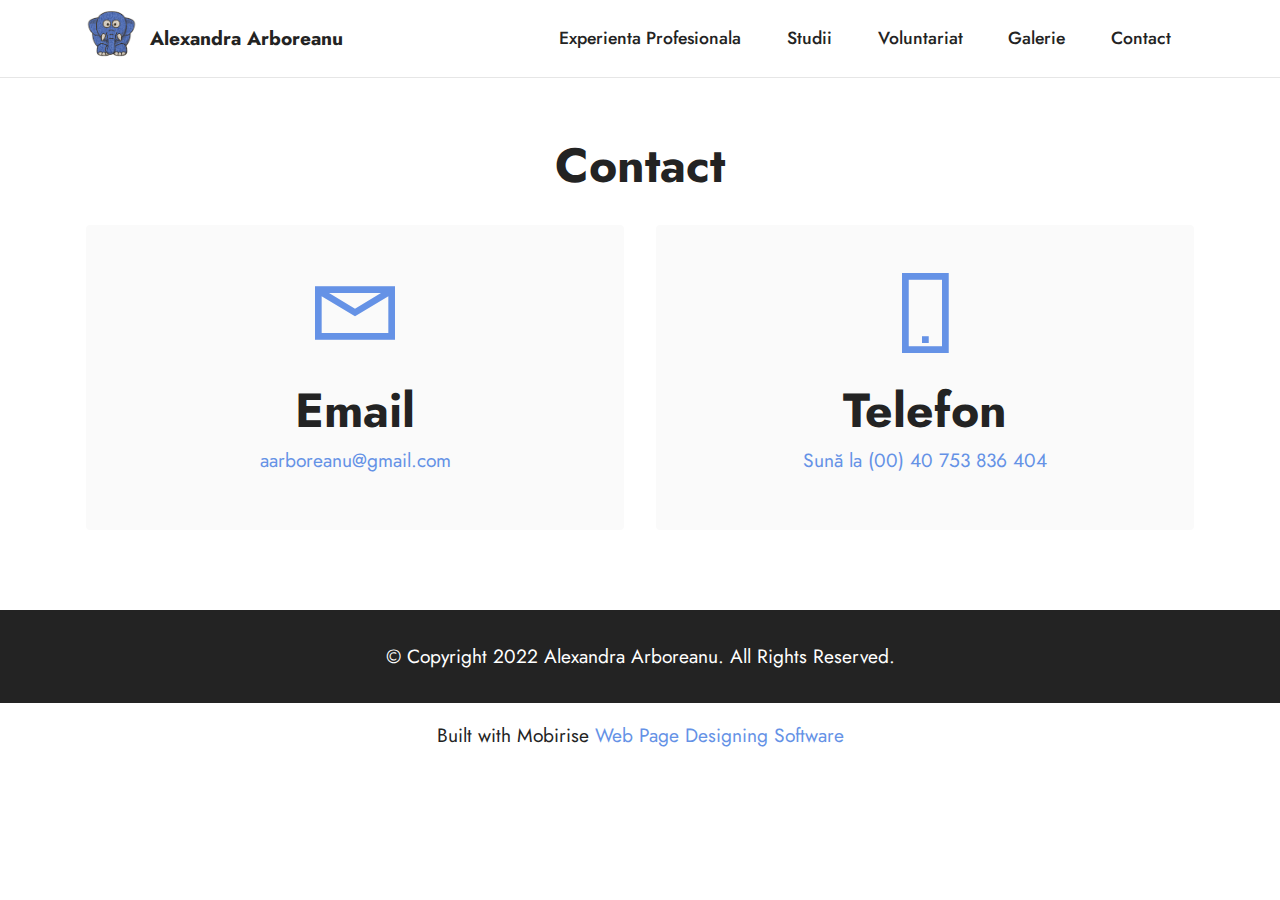
==== page1.html @ da19045d "Add initial commit" ====
<!DOCTYPE html>
<html>
  <head>
    <!-- Site made with Mobirise Website Builder v5.6.8, https://mobirise.com -->
    <meta charset="UTF-8" />
    <meta http-equiv="X-UA-Compatible" content="IE=edge" />
    <meta name="generator" content="Mobirise v5.6.8, mobirise.com" />
    <meta name="twitter:card" content="summary_large_image" />
    <meta name="twitter:image:src" content="" />
    <meta property="og:image" content="" />
    <meta name="twitter:title" content="Contact" />
    <meta
      name="viewport"
      content="width=device-width, initial-scale=1, minimum-scale=1"
    />
    <link
      rel="shortcut icon"
      href="assets/images/mbr-121x145.png"
      type="image/x-icon"
    />
    <meta name="description" content="" />

    <title>Contact</title>
    <link
      rel="stylesheet"
      href="assets/web/assets/mobirise-icons2/mobirise2.css"
    />
    <link rel="stylesheet" href="assets/bootstrap/css/bootstrap.min.css" />
    <link rel="stylesheet" href="assets/bootstrap/css/bootstrap-grid.min.css" />
    <link
      rel="stylesheet"
      href="assets/bootstrap/css/bootstrap-reboot.min.css"
    />
    <link rel="stylesheet" href="assets/dropdown/css/style.css" />
    <link rel="stylesheet" href="assets/socicon/css/styles.css" />
    <link rel="stylesheet" href="assets/theme/css/style.css" />
    <link
      rel="preload"
      href="https://fonts.googleapis.com/css?family=Jost:100,200,300,400,500,600,700,800,900,100i,200i,300i,400i,500i,600i,700i,800i,900i&display=swap"
      as="style"
      onload="this.onload=null;this.rel='stylesheet'"
    />
    <noscript
      ><link
        rel="stylesheet"
        href="https://fonts.googleapis.com/css?family=Jost:100,200,300,400,500,600,700,800,900,100i,200i,300i,400i,500i,600i,700i,800i,900i&display=swap"
    /></noscript>
    <link
      rel="preload"
      as="style"
      href="assets/mobirise/css/mbr-additional.css"
    />
    <link
      rel="stylesheet"
      href="assets/mobirise/css/mbr-additional.css"
      type="text/css"
    />
  </head>
  <body>
    <section
      data-bs-version="5.1"
      class="menu cid-s48OLK6784"
      once="menu"
      id="menu1-q"
    >
      <nav class="navbar navbar-dropdown navbar-fixed-top navbar-expand-lg">
        <div class="container">
          <div class="navbar-brand">
            <span class="navbar-logo">
              <a href="index.html">
                <img
                  src="assets/images/mbr-121x145.png"
                  alt="Elephant Logo"
                  style="height: 3.8rem"
                />
              </a>
            </span>
            <span class="navbar-caption-wrap"
              ><a
                class="navbar-caption text-black display-7"
                href="index.html"
                >Alexandra Arboreanu</a
              ></span
            >
          </div>
          <button
            class="navbar-toggler"
            type="button"
            data-toggle="collapse"
            data-bs-toggle="collapse"
            data-target="#navbarSupportedContent"
            data-bs-target="#navbarSupportedContent"
            aria-controls="navbarNavAltMarkup"
            aria-expanded="false"
            aria-label="Toggle navigation"
          >
            <div class="hamburger">
              <span></span>
              <span></span>
              <span></span>
              <span></span>
            </div>
          </button>
          <div class="collapse navbar-collapse" id="navbarSupportedContent">
            <ul
              class="navbar-nav nav-dropdown nav-right"
              data-app-modern-menu="true"
            >
              <li class="nav-item">
                <a
                  class="nav-link link text-black text-primary display-4"
                  href="index.html#content14-k"
                  >Experienta Profesionala</a
                >
              </li>
              <li class="nav-item">
                <a
                  class="nav-link link text-black text-primary display-4"
                  href="index.html#content14-l"
                  >Studii</a
                >
              </li>
              <li class="nav-item">
                <a
                  class="nav-link link text-black text-primary display-4"
                  href="index.html#content14-m"
                  >Voluntariat</a
                >
              </li>
              <li class="nav-item">
                <a
                  class="nav-link link text-black text-primary display-4"
                  href="page2.html"
                  >Galerie</a
                >
              </li>
              <li class="nav-item">
                <a
                  class="nav-link link text-black text-primary display-4"
                  href="page1.html"
                  >Contact</a
                >
              </li>
            </ul>
          </div>
        </div>
      </nav>
    </section>

    <section
      data-bs-version="5.1"
      class="contacts1 cid-t4ZvtZ48cz"
      id="contacts1-x"
    >
      <div class="container">
        <div class="mbr-section-head">
          <h3
            class="mbr-section-title mbr-fonts-style align-center mb-0 display-2"
          >
            <strong>Contact</strong>
          </h3>
          <h4
            class="mbr-section-subtitle mbr-fonts-style align-center mb-0 mt-2 display-5"
          ></h4>
        </div>
        <div class="row justify-content-center mt-4">
          <div class="card col-12 col-lg-6">
            <div class="card-wrapper">
              <div class="card-box align-center">
                <div class="image-wrapper">
                  <span class="mbr-iconfont mobi-mbri-letter mobi-mbri"></span>
                </div>
                <h4 class="card-title mbr-fonts-style mb-2 display-2">
                  <strong>Email</strong>
                </h4>
                <p class="mbr-text mbr-fonts-style mb-2 display-4"></p>
                <h5 class="link mbr-fonts-style display-7">
                  <a href="mailto:aarboreanu@gmail.com" class="text-primary"
                    >aarboreanu@gmail.com</a
                  >
                </h5>
              </div>
            </div>
          </div>
          <div class="card col-12 col-lg-6">
            <div class="card-wrapper">
              <div class="card-box align-center">
                <div class="image-wrapper">
                  <span
                    class="mbr-iconfont mobi-mbri-mobile-2 mobi-mbri"
                  ></span>
                </div>
                <h4
                  class="card-title mbr-fonts-style align-center mb-2 display-2"
                >
                  <strong>Telefon</strong>
                </h4>
                <p class="mbr-text mbr-fonts-style mb-2 display-4"></p>
                <h5 class="link mbr-black mbr-fonts-style display-7">
                  <a href="tel:(00) 40 753 836 404" class="text-primary"
                    >Sună la (00) 40 753 836 404</a
                  >
                </h5>
              </div>
            </div>
          </div>
        </div>
      </div>
    </section>

    <section
      data-bs-version="5.1"
      class="footer3 cid-s48P1Icc8J"
      once="footers"
      id="footer3-r"
    >
      <div class="container">
        <div class="media-container-row align-center mbr-white">
          <div class="row row-copirayt">
            <p
              class="mbr-text mb-0 mbr-fonts-style mbr-white align-center display-7"
            >
              © Copyright 2022 Alexandra Arboreanu. All Rights Reserved.
            </p>
          </div>
        </div>
      </div>
    </section>
    <section
      class="display-7"
      style="
        padding: 0;
        align-items: center;
        justify-content: center;
        flex-wrap: wrap;
        align-content: center;
        display: flex;
        position: relative;
        height: 4rem;
      "
    >
      <a
        href="https://mobiri.se/"
        style="
          flex: 1 1;
          height: 4rem;
          position: absolute;
          width: 100%;
          z-index: 1;
        "
        ><img
          alt=""
          style="height: 4rem"
          src="[data-uri]"
      /></a>
      <p style="margin: 0; text-align: center" class="display-7">
        Built with Mobirise &#8204;
      </p>
      <a
        style="z-index: 1"
        href="https://mobirise.com/website-design-software.html"
        >Web Page Designing Software</a
      >
    </section>
    <script src="assets/bootstrap/js/bootstrap.bundle.min.js"></script>
    <script src="assets/smoothscroll/smooth-scroll.js"></script>
    <script src="assets/ytplayer/index.js"></script>
    <script src="assets/dropdown/js/navbar-dropdown.js"></script>
    <script src="assets/theme/js/script.js"></script>
  </body>
</html>
---- assets/web/assets/mobirise-icons2/mobirise2.css ----
@font-face {
  font-family: 'Moririse2';
  font-display: swap;
  src:  url('mobirise2.eot?f2bix4');
  src:  url('mobirise2.eot?f2bix4#iefix') format('embedded-opentype'),
    url('mobirise2.ttf?f2bix4') format('truetype'),
    url('mobirise2.woff?f2bix4') format('woff'),
    url('mobirise2.svg?f2bix4#mobirise2') format('svg');
  font-weight: normal;
  font-style: normal;
}

[class^="mobi-"], [class*=" mobi-"] {
  /* use !important to prevent issues with browser extensions that change fonts */
  font-family: 'Moririse2' !important;
  speak: none;
  font-style: normal;
  font-weight: normal;
  font-variant: normal;
  text-transform: none;
  line-height: 1;

  /* Better Font Rendering =========== */
  -webkit-font-smoothing: antialiased;
  -moz-osx-font-smoothing: grayscale;
}

.mobi-mbri-add-submenu:before {
  content: "\e900";
}
.mobi-mbri-alert:before {
  content: "\e901";
}
.mobi-mbri-align-center:before {
  content: "\e902";
}
.mobi-mbri-align-justify:before {
  content: "\e903";
}
.mobi-mbri-align-left:before {
  content: "\e904";
}
.mobi-mbri-align-right:before {
  content: "\e905";
}
.mobi-mbri-android:before {
  content: "\e906";
}
.mobi-mbri-apple:before {
  content: "\e907";
}
.mobi-mbri-arrow-down:before {
  content: "\e908";
}
.mobi-mbri-arrow-next:before {
  content: "\e909";
}
.mobi-mbri-arrow-prev:before {
  content: "\e90a";
}
.mobi-mbri-arrow-up:before {
  content: "\e90b";
}
.mobi-mbri-bold:before {
  content: "\e90c";
}
.mobi-mbri-bookmark:before {
  content: "\e90d";
}
.mobi-mbri-bootstrap:before {
  content: "\e90e";
}
.mobi-mbri-briefcase:before {
  content: "\e90f";
}
.mobi-mbri-browse:before {
  content: "\e910";
}
.mobi-mbri-bulleted-list:before {
  content: "\e911";
}
.mobi-mbri-calendar:before {
  content: "\e912";
}
.mobi-mbri-camera:before {
  content: "\e913";
}
.mobi-mbri-cart-add:before {
  content: "\e914";
}
.mobi-mbri-cart-full:before {
  content: "\e915";
}
.mobi-mbri-cash:before {
  content: "\e916";
}
.mobi-mbri-change-style:before {
  content: "\e917";
}
.mobi-mbri-chat:before {
  content: "\e918";
}
.mobi-mbri-clock:before {
  content: "\e919";
}
.mobi-mbri-close:before {
  content: "\e91a";
}
.mobi-mbri-cloud:before {
  content: "\e91b";
}
.mobi-mbri-code:before {
  content: "\e91c";
}
.mobi-mbri-contact-form:before {
  content: "\e91d";
}
.mobi-mbri-credit-card:before {
  content: "\e91e";
}
.mobi-mbri-cursor-click:before {
  content: "\e91f";
}
.mobi-mbri-cust-feedback:before {
  content: "\e920";
}
.mobi-mbri-database:before {
  content: "\e921";
}
.mobi-mbri-delivery:before {
  content: "\e922";
}
.mobi-mbri-desktop:before {
  content: "\e923";
}
.mobi-mbri-devices:before {
  content: "\e924";
}
.mobi-mbri-down:before {
  content: "\e925";
}
.mobi-mbri-download-2:before {
  content: "\e926";
}
.mobi-mbri-download:before {
  content: "\e927";
}
.mobi-mbri-drag-n-drop-2:before {
  content: "\e928";
}
.mobi-mbri-drag-n-drop:before {
  content: "\e929";
}
.mobi-mbri-edit-2:before {
  content: "\e92a";
}
.mobi-mbri-edit:before {
  content: "\e92b";
}
.mobi-mbri-error:before {
  content: "\e92c";
}
.mobi-mbri-extension:before {
  content: "\e92d";
}
.mobi-mbri-features:before {
  content: "\e92e";
}
.mobi-mbri-file:before {
  content: "\e92f";
}
.mobi-mbri-flag:before {
  content: "\e930";
}
.mobi-mbri-folder:before {
  content: "\e931";
}
.mobi-mbri-gift:before {
  content: "\e932";
}
.mobi-mbri-github:before {
  content: "\e933";
}
.mobi-mbri-globe-2:before {
  content: "\e934";
}
.mobi-mbri-globe:before {
  content: "\e935";
}
.mobi-mbri-growing-chart:before {
  content: "\e936";
}
.mobi-mbri-hearth:before {
  content: "\e937";
}
.mobi-mbri-help:before {
  content: "\e938";
}
.mobi-mbri-home:before {
  content: "\e939";
}
.mobi-mbri-hot-cup:before {
  content: "\e93a";
}
.mobi-mbri-idea:before {
  content: "\e93b";
}
.mobi-mbri-image-gallery:before {
  content: "\e93c";
}
.mobi-mbri-image-slider:before {
  content: "\e93d";
}
.mobi-mbri-info:before {
  content: "\e93e";
}
.mobi-mbri-italic:before {
  content: "\e93f";
}
.mobi-mbri-key:before {
  content: "\e940";
}
.mobi-mbri-laptop:before {
  content: "\e941";
}
.mobi-mbri-layers:before {
  content: "\e942";
}
.mobi-mbri-left-right:before {
  content: "\e943";
}
.mobi-mbri-left:before {
  content: "\e944";
}
.mobi-mbri-letter:before {
  content: "\e945";
}
.mobi-mbri-like:before {
  content: "\e946";
}
.mobi-mbri-link:before {
  content: "\e947";
}
.mobi-mbri-lock:before {
  content: "\e948";
}
.mobi-mbri-login:before {
  content: "\e949";
}
.mobi-mbri-logout:before {
  content: "\e94a";
}
.mobi-mbri-magic-stick:before {
  content: "\e94b";
}
.mobi-mbri-map-pin:before {
  content: "\e94c";
}
.mobi-mbri-menu:before {
  content: "\e94d";
}
.mobi-mbri-mobile-2:before {
  content: "\e94e";
}
.mobi-mbri-mobile-horizontal:before {
  content: "\e94f";
}
.mobi-mbri-mobile:before {
  content: "\e950";
}
.mobi-mbri-mobirise:before {
  content: "\e951";
}
.mobi-mbri-more-horizontal:before {
  content: "\e952";
}
.mobi-mbri-more-vertical:before {
  content: "\e953";
}
.mobi-mbri-music:before {
  content: "\e954";
}
.mobi-mbri-new-file:before {
  content: "\e955";
}
.mobi-mbri-numbered-list:before {
  content: "\e956";
}
.mobi-mbri-opened-folder:before {
  content: "\e957";
}
.mobi-mbri-pages:before {
  content: "\e958";
}
.mobi-mbri-paper-plane:before {
  content: "\e959";
}
.mobi-mbri-paperclip:before {
  content: "\e95a";
}
.mobi-mbri-phone:before {
  content: "\e95b";
}
.mobi-mbri-photo:before {
  content: "\e95c";
}
.mobi-mbri-photos:before {
  content: "\e95d";
}
.mobi-mbri-pin:before {
  content: "\e95e";
}
.mobi-mbri-play:before {
  content: "\e95f";
}
.mobi-mbri-plus:before {
  content: "\e960";
}
.mobi-mbri-preview:before {
  content: "\e961";
}
.mobi-mbri-print:before {
  content: "\e962";
}
.mobi-mbri-protect:before {
  content: "\e963";
}
.mobi-mbri-question:before {
  content: "\e964";
}
.mobi-mbri-quote-left:before {
  content: "\e965";
}
.mobi-mbri-quote-right:before {
  content: "\e966";
}
.mobi-mbri-redo:before {
  content: "\e967";
}
.mobi-mbri-refresh:before {
  content: "\e968";
}
.mobi-mbri-responsive-2:before {
  content: "\e969";
}
.mobi-mbri-responsive:before {
  content: "\e96a";
}
.mobi-mbri-right:before {
  content: "\e96b";
}
.mobi-mbri-rocket:before {
  content: "\e96c";
}
.mobi-mbri-sad-face:before {
  content: "\e96d";
}
.mobi-mbri-sale:before {
  content: "\e96e";
}
.mobi-mbri-save:before {
  content: "\e96f";
}
.mobi-mbri-search:before {
  content: "\e970";
}
.mobi-mbri-setting-2:before {
  content: "\e971";
}
.mobi-mbri-setting-3:before {
  content: "\e972";
}
.mobi-mbri-setting:before {
  content: "\e973";
}
.mobi-mbri-share:before {
  content: "\e974";
}
.mobi-mbri-shopping-bag:before {
  content: "\e975";
}
.mobi-mbri-shopping-basket:before {
  content: "\e976";
}
.mobi-mbri-shopping-cart:before {
  content: "\e977";
}
.mobi-mbri-sites:before {
  content: "\e978";
}
.mobi-mbri-smile-face:before {
  content: "\e979";
}
.mobi-mbri-speed:before {
  content: "\e97a";
}
.mobi-mbri-star:before {
  content: "\e97b";
}
.mobi-mbri-success:before {
  content: "\e97c";
}
.mobi-mbri-sun:before {
  content: "\e97d";
}
.mobi-mbri-sun2:before {
  content: "\e97e";
}
.mobi-mbri-tablet-vertical:before {
  content: "\e97f";
}
.mobi-mbri-tablet:before {
  content: "\e980";
}
.mobi-mbri-target:before {
  content: "\e981";
}
.mobi-mbri-timer:before {
  content: "\e982";
}
.mobi-mbri-to-ftp:before {
  content: "\e983";
}
.mobi-mbri-to-local-drive:before {
  content: "\e984";
}
.mobi-mbri-touch-swipe:before {
  content: "\e985";
}
.mobi-mbri-touch:before {
  content: "\e986";
}
.mobi-mbri-trash:before {
  content: "\e987";
}
.mobi-mbri-underline:before {
  content: "\e988";
}
.mobi-mbri-undo:before {
  content: "\e989";
}
.mobi-mbri-unlink:before {
  content: "\e98a";
}
.mobi-mbri-unlock:before {
  content: "\e98b";
}
.mobi-mbri-up-down:before {
  content: "\e98c";
}
.mobi-mbri-up:before {
  content: "\e98d";
}
.mobi-mbri-update:before {
  content: "\e98e";
}
.mobi-mbri-upload-2:before {
  content: "\e98f";
}
.mobi-mbri-upload:before {
  content: "\e990";
}
.mobi-mbri-user-2:before {
  content: "\e991";
}
.mobi-mbri-user:before {
  content: "\e992";
}
.mobi-mbri-users:before {
  content: "\e993";
}
.mobi-mbri-video-play:before {
  content: "\e994";
}
.mobi-mbri-video:before {
  content: "\e995";
}
.mobi-mbri-watch:before {
  content: "\e996";
}
.mobi-mbri-website-theme-2:before {
  content: "\e997";
}
.mobi-mbri-website-theme:before {
  content: "\e998";
}
.mobi-mbri-wifi:before {
  content: "\e999";
}
.mobi-mbri-windows:before {
  content: "\e99a";
}
.mobi-mbri-zoom-in:before {
  content: "\e99b";
}
.mobi-mbri-zoom-out:before {
  content: "\e99c";
}
---- assets/dropdown/css/style.css ----
.navbar-dropdown {
  left: 0;
  padding: 0;
  position: absolute;
  right: 0;
  top: 0;
  transition: all 0.45s ease;
  z-index: 1030;
  background: #282828; }
  .navbar-dropdown .navbar-logo {
    margin-right: 0.8rem;
    transition: margin 0.3s ease-in-out;
    vertical-align: middle; }
    .navbar-dropdown .navbar-logo img {
      height: 3.125rem;
      transition: all 0.3s ease-in-out; }
    .navbar-dropdown .navbar-logo.mbr-iconfont {
      font-size: 3.125rem;
      line-height: 3.125rem; }
  .navbar-dropdown .navbar-caption {
    font-weight: 700;
    white-space: normal;
    vertical-align: -4px;
    line-height: 3.125rem !important; }
    .navbar-dropdown .navbar-caption, .navbar-dropdown .navbar-caption:hover {
      color: inherit;
      text-decoration: none; }
  .navbar-dropdown .mbr-iconfont + .navbar-caption {
    vertical-align: -1px; }
  .navbar-dropdown.navbar-fixed-top {
    position: fixed; }
  .navbar-dropdown .navbar-brand span {
    vertical-align: -4px; }
  .navbar-dropdown.bg-color.transparent {
    background: none; }
  .navbar-dropdown.navbar-short .navbar-brand {
    padding: 0.625rem 0; }
    .navbar-dropdown.navbar-short .navbar-brand span {
      vertical-align: -1px; }
  .navbar-dropdown.navbar-short .navbar-caption {
    line-height: 2.375rem !important;
    vertical-align: -2px; }
  .navbar-dropdown.navbar-short .navbar-logo {
    margin-right: 0.5rem; }
    .navbar-dropdown.navbar-short .navbar-logo img {
      height: 2.375rem; }
    .navbar-dropdown.navbar-short .navbar-logo.mbr-iconfont {
      font-size: 2.375rem;
      line-height: 2.375rem; }
  .navbar-dropdown.navbar-short .mbr-table-cell {
    height: 3.625rem; }
  .navbar-dropdown .navbar-close {
    left: 0.6875rem;
    position: fixed;
    top: 0.75rem;
    z-index: 1000; }
  .navbar-dropdown .hamburger-icon {
    content: "";
    display: inline-block;
    vertical-align: middle;
    width: 16px;
    -webkit-box-shadow: 0 -6px 0 1px #282828,0 0 0 1px #282828,0 6px 0 1px #282828;
    -moz-box-shadow: 0 -6px 0 1px #282828,0 0 0 1px #282828,0 6px 0 1px #282828;
    box-shadow: 0 -6px 0 1px #282828,0 0 0 1px #282828,0 6px 0 1px #282828; }

.dropdown-menu .dropdown-toggle[data-toggle="dropdown-submenu"]::after {
  border-bottom: 0.35em solid transparent;
  border-left: 0.35em solid;
  border-right: 0;
  border-top: 0.35em solid transparent;
  margin-left: 0.3rem; }

.dropdown-menu .dropdown-item:focus {
  outline: 0; }

.nav-dropdown {
  font-size: 0.75rem;
  font-weight: 500;
  height: auto !important; }
  .nav-dropdown .nav-btn {
    padding-left: 1rem; }
  .nav-dropdown .link {
    margin: .667em 1.667em;
    font-weight: 500;
    padding: 0;
    transition: color .2s ease-in-out; }
    .nav-dropdown .link.dropdown-toggle {
      margin-right: 2.583em; }
      .nav-dropdown .link.dropdown-toggle::after {
        margin-left: .25rem;
        border-top: 0.35em solid;
        border-right: 0.35em solid transparent;
        border-left: 0.35em solid transparent;
        border-bottom: 0; }
      .nav-dropdown .link.dropdown-toggle[aria-expanded="true"] {
        margin: 0;
        padding: 0.667em 3.263em  0.667em 1.667em; }
  .nav-dropdown .link::after,
  .nav-dropdown .dropdown-item::after {
    color: inherit; }
  .nav-dropdown .btn {
    font-size: 0.75rem;
    font-weight: 700;
    letter-spacing: 0;
    margin-bottom: 0;
    padding-left: 1.25rem;
    padding-right: 1.25rem; }
  .nav-dropdown .dropdown-menu {
    border-radius: 0;
    border: 0;
    left: 0;
    margin: 0;
    padding-bottom: 1.25rem;
    padding-top: 1.25rem;
    position: relative; }
  .nav-dropdown .dropdown-submenu {
    margin-left: 0.125rem;
    top: 0; }
  .nav-dropdown .dropdown-item {
    font-weight: 500;
    line-height: 2;
    padding: 0.3846em 4.615em 0.3846em 1.5385em;
    position: relative;
    transition: color .2s ease-in-out, background-color .2s ease-in-out; }
    .nav-dropdown .dropdown-item::after {
      margin-top: -0.3077em;
      position: absolute;
      right: 1.1538em;
      top: 50%; }
    .nav-dropdown .dropdown-item:focus, .nav-dropdown .dropdown-item:hover {
      background: none; }

@media (max-width: 767px) {
  .nav-dropdown.navbar-toggleable-sm {
    bottom: 0;
    display: none;
    left: 0;
    overflow-x: hidden;
    position: fixed;
    top: 0;
    transform: translateX(-100%);
    -ms-transform: translateX(-100%);
    -webkit-transform: translateX(-100%);
    width: 18.75rem;
    z-index: 999; } }
.nav-dropdown.navbar-toggleable-xl {
  bottom: 0;
  display: none;
  left: 0;
  overflow-x: hidden;
  position: fixed;
  top: 0;
  transform: translateX(-100%);
  -ms-transform: translateX(-100%);
  -webkit-transform: translateX(-100%);
  width: 18.75rem;
  z-index: 999; }

.nav-dropdown-sm {
  display: block !important;
  overflow-x: hidden;
  overflow: auto;
  padding-top: 3.875rem; }
  .nav-dropdown-sm::after {
    content: "";
    display: block;
    height: 3rem;
    width: 100%; }
  .nav-dropdown-sm.collapse.in ~ .navbar-close {
    display: block !important; }
  .nav-dropdown-sm.collapsing, .nav-dropdown-sm.collapse.in {
    transform: translateX(0);
    -ms-transform: translateX(0);
    -webkit-transform: translateX(0);
    transition: all 0.25s ease-out;
    -webkit-transition: all 0.25s ease-out;
    background: #282828; }
  .nav-dropdown-sm.collapsing[aria-expanded="false"] {
    transform: translateX(-100%);
    -ms-transform: translateX(-100%);
    -webkit-transform: translateX(-100%); }
  .nav-dropdown-sm .nav-item {
    display: block;
    margin-left: 0 !important;
    padding-left: 0; }
  .nav-dropdown-sm .link,
  .nav-dropdown-sm .dropdown-item {
    border-top: 1px dotted rgba(255, 255, 255, 0.1);
    font-size: 0.8125rem;
    line-height: 1.6;
    margin: 0 !important;
    padding: 0.875rem 2.4rem 0.875rem 1.5625rem !important;
    position: relative;
    white-space: normal; }
    .nav-dropdown-sm .link:focus, .nav-dropdown-sm .link:hover,
    .nav-dropdown-sm .dropdown-item:focus,
    .nav-dropdown-sm .dropdown-item:hover {
      background: rgba(0, 0, 0, 0.2) !important;
      color: #c0a375; }
  .nav-dropdown-sm .nav-btn {
    position: relative;
    padding: 1.5625rem 1.5625rem 0 1.5625rem; }
    .nav-dropdown-sm .nav-btn::before {
      border-top: 1px dotted rgba(255, 255, 255, 0.1);
      content: "";
      left: 0;
      position: absolute;
      top: 0;
      width: 100%; }
    .nav-dropdown-sm .nav-btn + .nav-btn {
      padding-top: 0.625rem; }
      .nav-dropdown-sm .nav-btn + .nav-btn::before {
        display: none; }
  .nav-dropdown-sm .btn {
    padding: 0.625rem 0; }
  .nav-dropdown-sm .dropdown-toggle[data-toggle="dropdown-submenu"]::after {
    margin-left: .25rem;
    border-top: 0.35em solid;
    border-right: 0.35em solid transparent;
    border-left: 0.35em solid transparent;
    border-bottom: 0; }
  .nav-dropdown-sm .dropdown-toggle[data-toggle="dropdown-submenu"][aria-expanded="true"]::after {
    border-top: 0;
    border-right: 0.35em solid transparent;
    border-left: 0.35em solid transparent;
    border-bottom: 0.35em solid; }
  .nav-dropdown-sm .dropdown-menu {
    margin: 0;
    padding: 0;
    position: relative;
    top: 0;
    left: 0;
    width: 100%;
    border: 0;
    float: none;
    border-radius: 0;
    background: none; }
  .nav-dropdown-sm .dropdown-submenu {
    left: 100%;
    margin-left: 0.125rem;
    margin-top: -1.25rem;
    top: 0; }

.navbar-toggleable-sm .nav-dropdown .dropdown-menu {
  position: absolute; }

.navbar-toggleable-sm .nav-dropdown .dropdown-submenu {
  left: 100%;
  margin-left: 0.125rem;
  margin-top: -1.25rem;
  top: 0; }

.navbar-toggleable-sm.opened .nav-dropdown .dropdown-menu {
  position: relative; }

.navbar-toggleable-sm.opened .nav-dropdown .dropdown-submenu {
  left: 0;
  margin-left: 00rem;
  margin-top: 0rem;
  top: 0; }

.is-builder .nav-dropdown.collapsing {
  transition: none !important; }
---- assets/socicon/css/styles.css ----
@charset "UTF-8";

@font-face {
  font-family: 'Socicon';
  src:  url('../fonts/socicon.eot');
  src:  url('../fonts/socicon.eot?#iefix') format('embedded-opentype'),
    url('../fonts/socicon.woff2') format('woff2'),
    url('../fonts/socicon.ttf') format('truetype'),
    url('../fonts/socicon.woff') format('woff'),
    url('../fonts/socicon.svg#socicon') format('svg');
  font-weight: normal;
  font-style: normal;
  font-display: swap;
}

[data-icon]:before {
  font-family: "socicon" !important;
  content: attr(data-icon);
  font-style: normal !important;
  font-weight: normal !important;
  font-variant: normal !important;
  text-transform: none !important;
  speak: none;
  line-height: 1;
  -webkit-font-smoothing: antialiased;
  -moz-osx-font-smoothing: grayscale;
}

[class^="socicon-"], [class*=" socicon-"] {
  /* use !important to prevent issues with browser extensions that change fonts */
  font-family: 'Socicon' !important;
  speak: none;
  font-style: normal;
  font-weight: normal;
  font-variant: normal;
  text-transform: none;
  line-height: 1;

  /* Better Font Rendering =========== */
  -webkit-font-smoothing: antialiased;
  -moz-osx-font-smoothing: grayscale;
}

.socicon-eitaa:before {
  content: "\e97c";
}
.socicon-soroush:before {
  content: "\e97d";
}
.socicon-bale:before {
  content: "\e97e";
}
.socicon-zazzle:before {
  content: "\e97b";
}
.socicon-society6:before {
  content: "\e97a";
}
.socicon-redbubble:before {
  content: "\e979";
}
.socicon-avvo:before {
  content: "\e978";
}
.socicon-stitcher:before {
  content: "\e977";
}
.socicon-googlehangouts:before {
  content: "\e974";
}
.socicon-dlive:before {
  content: "\e975";
}
.socicon-vsco:before {
  content: "\e976";
}
.socicon-flipboard:before {
  content: "\e973";
}
.socicon-ubuntu:before {
  content: "\e958";
}
.socicon-artstation:before {
  content: "\e959";
}
.socicon-invision:before {
  content: "\e95a";
}
.socicon-torial:before {
  content: "\e95b";
}
.socicon-collectorz:before {
  content: "\e95c";
}
.socicon-seenthis:before {
  content: "\e95d";
}
.socicon-googleplaymusic:before {
  content: "\e95e";
}
.socicon-debian:before {
  content: "\e95f";
}
.socicon-filmfreeway:before {
  content: "\e960";
}
.socicon-gnome:before {
  content: "\e961";
}
.socicon-itchio:before {
  content: "\e962";
}
.socicon-jamendo:before {
  content: "\e963";
}
.socicon-mix:before {
  content: "\e964";
}
.socicon-sharepoint:before {
  content: "\e965";
}
.socicon-tinder:before {
  content: "\e966";
}
.socicon-windguru:before {
  content: "\e967";
}
.socicon-cdbaby:before {
  content: "\e968";
}
.socicon-elementaryos:before {
  content: "\e969";
}
.socicon-stage32:before {
  content: "\e96a";
}
.socicon-tiktok:before {
  content: "\e96b";
}
.socicon-gitter:before {
  content: "\e96c";
}
.socicon-letterboxd:before {
  content: "\e96d";
}
.socicon-threema:before {
  content: "\e96e";
}
.socicon-splice:before {
  content: "\e96f";
}
.socicon-metapop:before {
  content: "\e970";
}
.socicon-naver:before {
  content: "\e971";
}
.socicon-remote:before {
  content: "\e972";
}
.socicon-internet:before {
  content: "\e957";
}
.socicon-moddb:before {
  content: "\e94b";
}
.socicon-indiedb:before {
  content: "\e94c";
}
.socicon-traxsource:before {
  content: "\e94d";
}
.socicon-gamefor:before {
  content: "\e94e";
}
.socicon-pixiv:before {
  content: "\e94f";
}
.socicon-myanimelist:before {
  content: "\e950";
}
.socicon-blackberry:before {
  content: "\e951";
}
.socicon-wickr:before {
  content: "\e952";
}
.socicon-spip:before {
  content: "\e953";
}
.socicon-napster:before {
  content: "\e954";
}
.socicon-beatport:before {
  content: "\e955";
}
.socicon-hackerone:before {
  content: "\e956";
}
.socicon-hackernews:before {
  content: "\e946";
}
.socicon-smashwords:before {
  content: "\e947";
}
.socicon-kobo:before {
  content: "\e948";
}
.socicon-bookbub:before {
  content: "\e949";
}
.socicon-mailru:before {
  content: "\e94a";
}
.socicon-gitlab:before {
  content: "\e945";
}
.socicon-instructables:before {
  content: "\e944";
}
.socicon-portfolio:before {
  content: "\e943";
}
.socicon-codered:before {
  content: "\e940";
}
.socicon-origin:before {
  content: "\e941";
}
.socicon-nextdoor:before {
  content: "\e942";
}
.socicon-udemy:before {
  content: "\e93f";
}
.socicon-livemaster:before {
  content: "\e93e";
}
.socicon-crunchbase:before {
  content: "\e93b";
}
.socicon-homefy:before {
  content: "\e93c";
}
.socicon-calendly:before {
  content: "\e93d";
}
.socicon-realtor:before {
  content: "\e90f";
}
.socicon-tidal:before {
  content: "\e910";
}
.socicon-qobuz:before {
  content: "\e911";
}
.socicon-natgeo:before {
  content: "\e912";
}
.socicon-mastodon:before {
  content: "\e913";
}
.socicon-unsplash:before {
  content: "\e914";
}
.socicon-homeadvisor:before {
  content: "\e915";
}
.socicon-angieslist:before {
  content: "\e916";
}
.socicon-codepen:before {
  content: "\e917";
}
.socicon-slack:before {
  content: "\e918";
}
.socicon-openaigym:before {
  content: "\e919";
}
.socicon-logmein:before {
  content: "\e91a";
}
.socicon-fiverr:before {
  content: "\e91b";
}
.socicon-gotomeeting:before {
  content: "\e91c";
}
.socicon-aliexpress:before {
  content: "\e91d";
}
.socicon-guru:before {
  content: "\e91e";
}
.socicon-appstore:before {
  content: "\e91f";
}
.socicon-homes:before {
  content: "\e920";
}
.socicon-zoom:before {
  content: "\e921";
}
.socicon-alibaba:before {
  content: "\e922";
}
.socicon-craigslist:before {
  content: "\e923";
}
.socicon-wix:before {
  content: "\e924";
}
.socicon-redfin:before {
  content: "\e925";
}
.socicon-googlecalendar:before {
  content: "\e926";
}
.socicon-shopify:before {
  content: "\e927";
}
.socicon-freelancer:before {
  content: "\e928";
}
.socicon-seedrs:before {
  content: "\e929";
}
.socicon-bing:before {
  content: "\e92a";
}
.socicon-doodle:before {
  content: "\e92b";
}
.socicon-bonanza:before {
  content: "\e92c";
}
.socicon-squarespace:before {
  content: "\e92d";
}
.socicon-toptal:before {
  content: "\e92e";
}
.socicon-gust:before {
  content: "\e92f";
}
.socicon-ask:before {
  content: "\e930";
}
.socicon-trulia:before {
  content: "\e931";
}
.socicon-loomly:before {
  content: "\e932";
}
.socicon-ghost:before {
  content: "\e933";
}
.socicon-upwork:before {
  content: "\e934";
}
.socicon-fundable:before {
  content: "\e935";
}
.socicon-booking:before {
  content: "\e936";
}
.socicon-googlemaps:before {
  content: "\e937";
}
.socicon-zillow:before {
  content: "\e938";
}
.socicon-niconico:before {
  content: "\e939";
}
.socicon-toneden:before {
  content: "\e93a";
}
.socicon-augment:before {
  content: "\e908";
}
.socicon-bitbucket:before {
  content: "\e909";
}
.socicon-fyuse:before {
  content: "\e90a";
}
.socicon-yt-gaming:before {
  content: "\e90b";
}
.socicon-sketchfab:before {
  content: "\e90c";
}
.socicon-mobcrush:before {
  content: "\e90d";
}
.socicon-microsoft:before {
  content: "\e90e";
}
.socicon-pandora:before {
  content: "\e907";
}
.socicon-messenger:before {
  content: "\e906";
}
.socicon-gamewisp:before {
  content: "\e905";
}
.socicon-bloglovin:before {
  content: "\e904";
}
.socicon-tunein:before {
  content: "\e903";
}
.socicon-gamejolt:before {
  content: "\e901";
}
.socicon-trello:before {
  content: "\e902";
}
.socicon-spreadshirt:before {
  content: "\e900";
}
.socicon-500px:before {
  content: "\e000";
}
.socicon-8tracks:before {
  content: "\e001";
}
.socicon-airbnb:before {
  content: "\e002";
}
.socicon-alliance:before {
  content: "\e003";
}
.socicon-amazon:before {
  content: "\e004";
}
.socicon-amplement:before {
  content: "\e005";
}
.socicon-android:before {
  content: "\e006";
}
.socicon-angellist:before {
  content: "\e007";
}
.socicon-apple:before {
  content: "\e008";
}
.socicon-appnet:before {
  content: "\e009";
}
.socicon-baidu:before {
  content: "\e00a";
}
.socicon-bandcamp:before {
  content: "\e00b";
}
.socicon-battlenet:before {
  content: "\e00c";
}
.socicon-mixer:before {
  content: "\e00d";
}
.socicon-bebee:before {
  content: "\e00e";
}
.socicon-bebo:before {
  content: "\e00f";
}
.socicon-behance:before {
  content: "\e010";
}
.socicon-blizzard:before {
  content: "\e011";
}
.socicon-blogger:before {
  content: "\e012";
}
.socicon-buffer:before {
  content: "\e013";
}
.socicon-chrome:before {
  content: "\e014";
}
.socicon-coderwall:before {
  content: "\e015";
}
.socicon-curse:before {
  content: "\e016";
}
.socicon-dailymotion:before {
  content: "\e017";
}
.socicon-deezer:before {
  content: "\e018";
}
.socicon-delicious:before {
  content: "\e019";
}
.socicon-deviantart:before {
  content: "\e01a";
}
.socicon-diablo:before {
  content: "\e01b";
}
.socicon-digg:before {
  content: "\e01c";
}
.socicon-discord:before {
  content: "\e01d";
}
.socicon-disqus:before {
  content: "\e01e";
}
.socicon-douban:before {
  content: "\e01f";
}
.socicon-draugiem:before {
  content: "\e020";
}
.socicon-dribbble:before {
  content: "\e021";
}
.socicon-drupal:before {
  content: "\e022";
}
.socicon-ebay:before {
  content: "\e023";
}
.socicon-ello:before {
  content: "\e024";
}
.socicon-endomodo:before {
  content: "\e025";
}
.socicon-envato:before {
  content: "\e026";
}
.socicon-etsy:before {
  content: "\e027";
}
.socicon-facebook:before {
  content: "\e028";
}
.socicon-feedburner:before {
  content: "\e029";
}
.socicon-filmweb:before {
  content: "\e02a";
}
.socicon-firefox:before {
  content: "\e02b";
}
.socicon-flattr:before {
  content: "\e02c";
}
.socicon-flickr:before {
  content: "\e02d";
}
.socicon-formulr:before {
  content: "\e02e";
}
.socicon-forrst:before {
  content: "\e02f";
}
.socicon-foursquare:before {
  content: "\e030";
}
.socicon-friendfeed:before {
  content: "\e031";
}
.socicon-github:before {
  content: "\e032";
}
.socicon-goodreads:before {
  content: "\e033";
}
.socicon-google:before {
  content: "\e034";
}
.socicon-googlescholar:before {
  content: "\e035";
}
.socicon-googlegroups:before {
  content: "\e036";
}
.socicon-googlephotos:before {
  content: "\e037";
}
.socicon-googleplus:before {
  content: "\e038";
}
.socicon-grooveshark:before {
  content: "\e039";
}
.socicon-hackerrank:before {
  content: "\e03a";
}
.socicon-hearthstone:before {
  content: "\e03b";
}
.socicon-hellocoton:before {
  content: "\e03c";
}
.socicon-heroes:before {
  content: "\e03d";
}
.socicon-smashcast:before {
  content: "\e03e";
}
.socicon-horde:before {
  content: "\e03f";
}
.socicon-houzz:before {
  content: "\e040";
}
.socicon-icq:before {
  content: "\e041";
}
.socicon-identica:before {
  content: "\e042";
}
.socicon-imdb:before {
  content: "\e043";
}
.socicon-instagram:before {
  content: "\e044";
}
.socicon-issuu:before {
  content: "\e045";
}
.socicon-istock:before {
  content: "\e046";
}
.socicon-itunes:before {
  content: "\e047";
}
.socicon-keybase:before {
  content: "\e048";
}
.socicon-lanyrd:before {
  content: "\e049";
}
.socicon-lastfm:before {
  content: "\e04a";
}
.socicon-line:before {
  content: "\e04b";
}
.socicon-linkedin:before {
  content: "\e04c";
}
.socicon-livejournal:before {
  content: "\e04d";
}
.socicon-lyft:before {
  content: "\e04e";
}
.socicon-macos:before {
  content: "\e04f";
}
.socicon-mail:before {
  content: "\e050";
}
.socicon-medium:before {
  content: "\e051";
}
.socicon-meetup:before {
  content: "\e052";
}
.socicon-mixcloud:before {
  content: "\e053";
}
.socicon-modelmayhem:before {
  content: "\e054";
}
.socicon-mumble:before {
  content: "\e055";
}
.socicon-myspace:before {
  content: "\e056";
}
.socicon-newsvine:before {
  content: "\e057";
}
.socicon-nintendo:before {
  content: "\e058";
}
.socicon-npm:before {
  content: "\e059";
}
.socicon-odnoklassniki:before {
  content: "\e05a";
}
.socicon-openid:before {
  content: "\e05b";
}
.socicon-opera:before {
  content: "\e05c";
}
.socicon-outlook:before {
  content: "\e05d";
}
.socicon-overwatch:before {
  content: "\e05e";
}
.socicon-patreon:before {
  content: "\e05f";
}
.socicon-paypal:before {
  content: "\e060";
}
.socicon-periscope:before {
  content: "\e061";
}
.socicon-persona:before {
  content: "\e062";
}
.socicon-pinterest:before {
  content: "\e063";
}
.socicon-play:before {
  content: "\e064";
}
.socicon-player:before {
  content: "\e065";
}
.socicon-playstation:before {
  content: "\e066";
}
.socicon-pocket:before {
  content: "\e067";
}
.socicon-qq:before {
  content: "\e068";
}
.socicon-quora:before {
  content: "\e069";
}
.socicon-raidcall:before {
  content: "\e06a";
}
.socicon-ravelry:before {
  content: "\e06b";
}
.socicon-reddit:before {
  content: "\e06c";
}
.socicon-renren:before {
  content: "\e06d";
}
.socicon-researchgate:before {
  content: "\e06e";
}
.socicon-residentadvisor:before {
  content: "\e06f";
}
.socicon-reverbnation:before {
  content: "\e070";
}
.socicon-rss:before {
  content: "\e071";
}
.socicon-sharethis:before {
  content: "\e072";
}
.socicon-skype:before {
  content: "\e073";
}
.socicon-slideshare:before {
  content: "\e074";
}
.socicon-smugmug:before {
  content: "\e075";
}
.socicon-snapchat:before {
  content: "\e076";
}
.socicon-songkick:before {
  content: "\e077";
}
.socicon-soundcloud:before {
  content: "\e078";
}
.socicon-spotify:before {
  content: "\e079";
}
.socicon-stackexchange:before {
  content: "\e07a";
}
.socicon-stackoverflow:before {
  content: "\e07b";
}
.socicon-starcraft:before {
  content: "\e07c";
}
.socicon-stayfriends:before {
  content: "\e07d";
}
.socicon-steam:before {
  content: "\e07e";
}
.socicon-storehouse:before {
  content: "\e07f";
}
.socicon-strava:before {
  content: "\e080";
}
.socicon-streamjar:before {
  content: "\e081";
}
.socicon-stumbleupon:before {
  content: "\e082";
}
.socicon-swarm:before {
  content: "\e083";
}
.socicon-teamspeak:before {
  content: "\e084";
}
.socicon-teamviewer:before {
  content: "\e085";
}
.socicon-technorati:before {
  content: "\e086";
}
.socicon-telegram:before {
  content: "\e087";
}
.socicon-tripadvisor:before {
  content: "\e088";
}
.socicon-tripit:before {
  content: "\e089";
}
.socicon-triplej:before {
  content: "\e08a";
}
.socicon-tumblr:before {
  content: "\e08b";
}
.socicon-twitch:before {
  content: "\e08c";
}
.socicon-twitter:before {
  content: "\e08d";
}
.socicon-uber:before {
  content: "\e08e";
}
.socicon-ventrilo:before {
  content: "\e08f";
}
.socicon-viadeo:before {
  content: "\e090";
}
.socicon-viber:before {
  content: "\e091";
}
.socicon-viewbug:before {
  content: "\e092";
}
.socicon-vimeo:before {
  content: "\e093";
}
.socicon-vine:before {
  content: "\e094";
}
.socicon-vkontakte:before {
  content: "\e095";
}
.socicon-warcraft:before {
  content: "\e096";
}
.socicon-wechat:before {
  content: "\e097";
}
.socicon-weibo:before {
  content: "\e098";
}
.socicon-whatsapp:before {
  content: "\e099";
}
.socicon-wikipedia:before {
  content: "\e09a";
}
.socicon-windows:before {
  content: "\e09b";
}
.socicon-wordpress:before {
  content: "\e09c";
}
.socicon-wykop:before {
  content: "\e09d";
}
.socicon-xbox:before {
  content: "\e09e";
}
.socicon-xing:before {
  content: "\e09f";
}
.socicon-yahoo:before {
  content: "\e0a0";
}
.socicon-yammer:before {
  content: "\e0a1";
}
.socicon-yandex:before {
  content: "\e0a2";
}
.socicon-yelp:before {
  content: "\e0a3";
}
.socicon-younow:before {
  content: "\e0a4";
}
.socicon-youtube:before {
  content: "\e0a5";
}
.socicon-zapier:before {
  content: "\e0a6";
}
.socicon-zerply:before {
  content: "\e0a7";
}
.socicon-zomato:before {
  content: "\e0a8";
}
.socicon-zynga:before {
  content: "\e0a9";
}
---- assets/theme/css/style.css ----
@charset "UTF-8";
section {
  background-color: #ffffff;
}

body {
  font-style: normal;
  line-height: 1.5;
  font-weight: 400;
  color: #232323;
  position: relative;
}

button {
  background-color: transparent;
  border-color: transparent;
}

section,
.container,
.container-fluid {
  position: relative;
  word-wrap: break-word;
}

a.mbr-iconfont:hover {
  text-decoration: none;
}

.article .lead p,
.article .lead ul,
.article .lead ol,
.article .lead pre,
.article .lead blockquote {
  margin-bottom: 0;
}

a {
  font-style: normal;
  font-weight: 400;
  cursor: pointer;
}
a, a:hover {
  text-decoration: none;
}

.mbr-section-title {
  font-style: normal;
  line-height: 1.3;
}

.mbr-section-subtitle {
  line-height: 1.3;
}

.mbr-text {
  font-style: normal;
  line-height: 1.7;
}

h1,
h2,
h3,
h4,
h5,
h6,
.display-1,
.display-2,
.display-4,
.display-5,
.display-7,
span,
p,
a {
  line-height: 1;
  word-break: break-word;
  word-wrap: break-word;
  font-weight: 400;
}

b,
strong {
  font-weight: bold;
}

input:-webkit-autofill, input:-webkit-autofill:hover, input:-webkit-autofill:focus, input:-webkit-autofill:active {
  transition-delay: 9999s;
  -webkit-transition-property: background-color, color;
  transition-property: background-color, color;
}

textarea[type=hidden] {
  display: none;
}

section {
  background-position: 50% 50%;
  background-repeat: no-repeat;
  background-size: cover;
}
section .mbr-background-video,
section .mbr-background-video-preview {
  position: absolute;
  bottom: 0;
  left: 0;
  right: 0;
  top: 0;
}

.hidden {
  visibility: hidden;
}

.mbr-z-index20 {
  z-index: 20;
}

/*! Base colors */
.mbr-white {
  color: #ffffff;
}

.mbr-black {
  color: #111111;
}

.mbr-bg-white {
  background-color: #ffffff;
}

.mbr-bg-black {
  background-color: #000000;
}

/*! Text-aligns */
.align-left {
  text-align: left;
}

.align-center {
  text-align: center;
}

.align-right {
  text-align: right;
}

/*! Font-weight  */
.mbr-light {
  font-weight: 300;
}

.mbr-regular {
  font-weight: 400;
}

.mbr-semibold {
  font-weight: 500;
}

.mbr-bold {
  font-weight: 700;
}

/*! Media  */
.media-content {
  flex-basis: 100%;
}

.media-container-row {
  display: flex;
  flex-direction: row;
  flex-wrap: wrap;
  justify-content: center;
  align-content: center;
  align-items: start;
}
.media-container-row .media-size-item {
  width: 400px;
}

.media-container-column {
  display: flex;
  flex-direction: column;
  flex-wrap: wrap;
  justify-content: center;
  align-content: center;
  align-items: stretch;
}
.media-container-column > * {
  width: 100%;
}

@media (min-width: 992px) {
  .media-container-row {
    flex-wrap: nowrap;
  }
}
figure {
  margin-bottom: 0;
  overflow: hidden;
}

figure[mbr-media-size] {
  transition: width 0.1s;
}

img,
iframe {
  display: block;
  width: 100%;
}

.card {
  background-color: transparent;
  border: none;
}

.card-box {
  width: 100%;
}

.card-img {
  text-align: center;
  flex-shrink: 0;
  -webkit-flex-shrink: 0;
}

.media {
  max-width: 100%;
  margin: 0 auto;
}

.mbr-figure {
  align-self: center;
}

.media-container > div {
  max-width: 100%;
}

.mbr-figure img,
.card-img img {
  width: 100%;
}

@media (max-width: 991px) {
  .media-size-item {
    width: auto !important;
  }

  .media {
    width: auto;
  }

  .mbr-figure {
    width: 100% !important;
  }
}
/*! Buttons */
.mbr-section-btn {
  margin-left: -0.6rem;
  margin-right: -0.6rem;
  font-size: 0;
}

.btn {
  font-weight: 600;
  border-width: 1px;
  font-style: normal;
  margin: 0.6rem 0.6rem;
  white-space: normal;
  transition: all 0.2s ease-in-out;
  display: inline-flex;
  align-items: center;
  justify-content: center;
  word-break: break-word;
}

.btn-sm {
  font-weight: 600;
  letter-spacing: 0px;
  transition: all 0.3s ease-in-out;
}

.btn-md {
  font-weight: 600;
  letter-spacing: 0px;
  transition: all 0.3s ease-in-out;
}

.btn-lg {
  font-weight: 600;
  letter-spacing: 0px;
  transition: all 0.3s ease-in-out;
}

.btn-form {
  margin: 0;
}
.btn-form:hover {
  cursor: pointer;
}

nav .mbr-section-btn {
  margin-left: 0rem;
  margin-right: 0rem;
}

/*! Btn icon margin */
.btn .mbr-iconfont,
.btn.btn-sm .mbr-iconfont {
  order: 1;
  cursor: pointer;
  margin-left: 0.5rem;
  vertical-align: sub;
}

.btn.btn-md .mbr-iconfont,
.btn.btn-md .mbr-iconfont {
  margin-left: 0.8rem;
}

.mbr-regular {
  font-weight: 400;
}

.mbr-semibold {
  font-weight: 500;
}

.mbr-bold {
  font-weight: 700;
}

[type=submit] {
  -webkit-appearance: none;
}

/*! Full-screen */
.mbr-fullscreen .mbr-overlay {
  min-height: 100vh;
}

.mbr-fullscreen {
  display: flex;
  display: -moz-flex;
  display: -ms-flex;
  display: -o-flex;
  align-items: center;
  min-height: 100vh;
  padding-top: 3rem;
  padding-bottom: 3rem;
}

/*! Map */
.map {
  height: 25rem;
  position: relative;
}
.map iframe {
  width: 100%;
  height: 100%;
}

/*! Scroll to top arrow */
.mbr-arrow-up {
  bottom: 25px;
  right: 90px;
  position: fixed;
  text-align: right;
  z-index: 5000;
  color: #ffffff;
  font-size: 22px;
}

.mbr-arrow-up a {
  background: rgba(0, 0, 0, 0.2);
  border-radius: 50%;
  color: #fff;
  display: inline-block;
  height: 60px;
  width: 60px;
  border: 2px solid #fff;
  outline-style: none !important;
  position: relative;
  text-decoration: none;
  transition: all 0.3s ease-in-out;
  cursor: pointer;
  text-align: center;
}
.mbr-arrow-up a:hover {
  background-color: rgba(0, 0, 0, 0.4);
}
.mbr-arrow-up a i {
  line-height: 60px;
}

.mbr-arrow-up-icon {
  display: block;
  color: #fff;
}

.mbr-arrow-up-icon::before {
  content: "›";
  display: inline-block;
  font-family: serif;
  font-size: 22px;
  line-height: 1;
  font-style: normal;
  position: relative;
  top: 6px;
  left: -4px;
  transform: rotate(-90deg);
}

/*! Arrow Down */
.mbr-arrow {
  position: absolute;
  bottom: 45px;
  left: 50%;
  width: 60px;
  height: 60px;
  cursor: pointer;
  background-color: rgba(80, 80, 80, 0.5);
  border-radius: 50%;
  transform: translateX(-50%);
}
@media (max-width: 767px) {
  .mbr-arrow {
    display: none;
  }
}
.mbr-arrow > a {
  display: inline-block;
  text-decoration: none;
  outline-style: none;
  -webkit-animation: arrowdown 1.7s ease-in-out infinite;
          animation: arrowdown 1.7s ease-in-out infinite;
  color: #ffffff;
}
.mbr-arrow > a > i {
  position: absolute;
  top: -2px;
  left: 15px;
  font-size: 2rem;
}

#scrollToTop a i::before {
  content: "";
  position: absolute;
  display: block;
  border-bottom: 2.5px solid #fff;
  border-left: 2.5px solid #fff;
  width: 27.8%;
  height: 27.8%;
  left: 50%;
  top: 51%;
  transform: translateY(-30%) translateX(-50%) rotate(135deg);
}

@keyframes arrowdown {
  0% {
    transform: translateY(0px);
  }
  50% {
    transform: translateY(-5px);
  }
  100% {
    transform: translateY(0px);
  }
}
@-webkit-keyframes arrowdown {
  0% {
    transform: translateY(0px);
  }
  50% {
    transform: translateY(-5px);
  }
  100% {
    transform: translateY(0px);
  }
}
@media (max-width: 500px) {
  .mbr-arrow-up {
    left: 0;
    right: 0;
    text-align: center;
  }
}
/*Gradients animation*/
@keyframes gradient-animation {
  from {
    background-position: 0% 100%;
    -webkit-animation-timing-function: ease-in-out;
            animation-timing-function: ease-in-out;
  }
  to {
    background-position: 100% 0%;
    -webkit-animation-timing-function: ease-in-out;
            animation-timing-function: ease-in-out;
  }
}
@-webkit-keyframes gradient-animation {
  from {
    background-position: 0% 100%;
    -webkit-animation-timing-function: ease-in-out;
            animation-timing-function: ease-in-out;
  }
  to {
    background-position: 100% 0%;
    -webkit-animation-timing-function: ease-in-out;
            animation-timing-function: ease-in-out;
  }
}
.bg-gradient {
  background-size: 200% 200%;
  animation: gradient-animation 5s infinite alternate;
  -webkit-animation: gradient-animation 5s infinite alternate;
}

.menu .navbar-brand {
  display: -webkit-flex;
}
.menu .navbar-brand span {
  display: flex;
  display: -webkit-flex;
}
.menu .navbar-brand .navbar-caption-wrap {
  display: -webkit-flex;
}
.menu .navbar-brand .navbar-logo img {
  display: -webkit-flex;
  width: auto;
}
@media (min-width: 768px) and (max-width: 991px) {
  .menu .navbar-toggleable-sm .navbar-nav {
    display: -ms-flexbox;
  }
}
@media (max-width: 991px) {
  .menu .navbar-collapse {
    max-height: 93.5vh;
  }
  .menu .navbar-collapse.show {
    overflow: auto;
  }
}
@media (min-width: 992px) {
  .menu .navbar-nav.nav-dropdown {
    display: -webkit-flex;
  }
  .menu .navbar-toggleable-sm .navbar-collapse {
    display: -webkit-flex !important;
  }
  .menu .collapsed .navbar-collapse {
    max-height: 93.5vh;
  }
  .menu .collapsed .navbar-collapse.show {
    overflow: auto;
  }
}
@media (max-width: 767px) {
  .menu .navbar-collapse {
    max-height: 80vh;
  }
}

.nav-link .mbr-iconfont {
  margin-right: 0.5rem;
}

.navbar {
  display: -webkit-flex;
  -webkit-flex-wrap: wrap;
  -webkit-align-items: center;
  -webkit-justify-content: space-between;
}

.navbar-collapse {
  -webkit-flex-basis: 100%;
  -webkit-flex-grow: 1;
  -webkit-align-items: center;
}

.nav-dropdown .link {
  padding: 0.667em 1.667em !important;
  margin: 0 !important;
}

.nav {
  display: -webkit-flex;
  -webkit-flex-wrap: wrap;
}

.row {
  display: -webkit-flex;
  -webkit-flex-wrap: wrap;
}

.justify-content-center {
  -webkit-justify-content: center;
}

.form-inline {
  display: -webkit-flex;
}

.card-wrapper {
  -webkit-flex: 1;
}

.carousel-control {
  z-index: 10;
  display: -webkit-flex;
}

.carousel-controls {
  display: -webkit-flex;
}

.media {
  display: -webkit-flex;
}

.form-group:focus {
  outline: none;
}

.jq-selectbox__select {
  padding: 7px 0;
  position: relative;
}

.jq-selectbox__dropdown {
  overflow: hidden;
  border-radius: 10px;
  position: absolute;
  top: 100%;
  left: 0 !important;
  width: 100% !important;
}

.jq-selectbox__trigger-arrow {
  right: 0;
  transform: translateY(-50%);
}

.jq-selectbox li {
  padding: 1.07em 0.5em;
}

input[type=range] {
  padding-left: 0 !important;
  padding-right: 0 !important;
}

.modal-dialog,
.modal-content {
  height: 100%;
}

.modal-dialog .carousel-inner {
  height: calc(100vh - 1.75rem);
}
@media (max-width: 575px) {
  .modal-dialog .carousel-inner {
    height: calc(100vh - 1rem);
  }
}

.carousel-item {
  text-align: center;
}

.carousel-item img {
  margin: auto;
}

.navbar-toggler {
  align-self: flex-start;
  padding: 0.25rem 0.75rem;
  font-size: 1.25rem;
  line-height: 1;
  background: transparent;
  border: 1px solid transparent;
  border-radius: 0.25rem;
}

.navbar-toggler:focus,
.navbar-toggler:hover {
  text-decoration: none;
  box-shadow: none;
}

.navbar-toggler-icon {
  display: inline-block;
  width: 1.5em;
  height: 1.5em;
  vertical-align: middle;
  content: "";
  background: no-repeat center center;
  background-size: 100% 100%;
}

.navbar-toggler-left {
  position: absolute;
  left: 1rem;
}

.navbar-toggler-right {
  position: absolute;
  right: 1rem;
}

.card-img {
  width: auto;
}

.menu .navbar.collapsed:not(.beta-menu) {
  flex-direction: column;
}

.carousel-item.active,
.carousel-item-next,
.carousel-item-prev {
  display: flex;
}

.note-air-layout .dropup .dropdown-menu,
.note-air-layout .navbar-fixed-bottom .dropdown .dropdown-menu {
  bottom: initial !important;
}

html,
body {
  height: auto;
  min-height: 100vh;
}

.dropup .dropdown-toggle::after {
  display: none;
}

.form-asterisk {
  font-family: initial;
  position: absolute;
  top: -2px;
  font-weight: normal;
}

.form-control-label {
  position: relative;
  cursor: pointer;
  margin-bottom: 0.357em;
  padding: 0;
}

.alert {
  color: #ffffff;
  border-radius: 0;
  border: 0;
  font-size: 1.1rem;
  line-height: 1.5;
  margin-bottom: 1.875rem;
  padding: 1.25rem;
  position: relative;
  text-align: center;
}
.alert.alert-form::after {
  background-color: inherit;
  bottom: -7px;
  content: "";
  display: block;
  height: 14px;
  left: 50%;
  margin-left: -7px;
  position: absolute;
  transform: rotate(45deg);
  width: 14px;
}

.form-control {
  background-color: #ffffff;
  background-clip: border-box;
  color: #232323;
  line-height: 1rem !important;
  height: auto;
  padding: 0.6rem 1.2rem;
  transition: border-color 0.25s ease 0s;
  border: 1px solid transparent !important;
  border-radius: 4px;
  box-shadow: rgba(0, 0, 0, 0.07) 0px 1px 1px 0px, rgba(0, 0, 0, 0.07) 0px 1px 3px 0px, rgba(0, 0, 0, 0.03) 0px 0px 0px 1px;
}
.form-active .form-control:invalid {
  border-color: red;
}

form .row {
  margin-left: -0.6rem;
  margin-right: -0.6rem;
}
form .row [class*=col] {
  padding-left: 0.6rem;
  padding-right: 0.6rem;
}

form .mbr-section-btn {
  margin: 0;
  padding-left: 0.6rem;
  padding-right: 0.6rem;
}

form .btn {
  display: flex;
  padding: 0.6rem 1.2rem;
  margin: 0;
}

form .form-check-input {
  margin-top: 0.5;
}

textarea.form-control {
  line-height: 1.5rem !important;
}

.form-group {
  margin-bottom: 1.2rem;
}

.form-control,
form .btn {
  min-height: 48px;
}

.gdpr-block label span.textGDPR input[name=gdpr] {
  top: 7px;
}

.form-control:focus {
  box-shadow: none;
}

:focus {
  outline: none;
}

.mbr-overlay {
  background-color: #000;
  bottom: 0;
  left: 0;
  opacity: 0.5;
  position: absolute;
  right: 0;
  top: 0;
  z-index: 0;
  pointer-events: none;
}

blockquote {
  font-style: italic;
  padding: 3rem;
  font-size: 1.09rem;
  position: relative;
  border-left: 3px solid;
}

ul,
ol,
pre,
blockquote {
  margin-bottom: 2.3125rem;
}

.mt-4 {
  margin-top: 2rem !important;
}

.mb-4 {
  margin-bottom: 2rem !important;
}

@media (min-width: 992px) {
  .container {
    padding-left: 16px;
    padding-right: 16px;
  }

  .row {
    margin-left: -16px;
    margin-right: -16px;
  }
  .row > [class*=col] {
    padding-left: 16px;
    padding-right: 16px;
  }
}
@media (min-width: 768px) {
  .container-fluid {
    padding-left: 32px;
    padding-right: 32px;
  }
}
@media (min-width: 768px) and (max-width: 991px) {
  .mbr-container {
    padding-left: 32px;
    padding-right: 32px;
  }
}
@media (max-width: 767px) {
  .mbr-container {
    padding-left: 16px;
    padding-right: 16px;
  }
}
.card-wrapper,
.item-wrapper {
  overflow: hidden;
}

.app-video-wrapper > img {
  opacity: 1;
}

.item {
  position: relative;
}

.dropdown-menu .dropdown-menu {
  left: 100%;
}

.dropdown-item + .dropdown-menu {
  display: none;
}

.dropdown-item:hover + .dropdown-menu,
.dropdown-menu:hover {
  display: block;
}

@media (min-aspect-ratio: 16/9) {
  .mbr-video-foreground {
    height: 300% !important;
    top: -100% !important;
  }
}
@media (max-aspect-ratio: 16/9) {
  .mbr-video-foreground {
    width: 300% !important;
    left: -100% !important;
  }
}.engine {
	position: absolute;
	text-indent: -2400px;
	text-align: center;
	padding: 0;
	top: 0;
	left: -2400px;
}
---- assets/mobirise/css/mbr-additional.css ----
body {
  font-family: Jost;
}
.display-1 {
  font-family: 'Jost', sans-serif;
  font-size: 4.6rem;
  line-height: 1.1;
}
.display-1 > .mbr-iconfont {
  font-size: 5.75rem;
}
.display-2 {
  font-family: 'Jost', sans-serif;
  font-size: 3rem;
  line-height: 1.1;
}
.display-2 > .mbr-iconfont {
  font-size: 3.75rem;
}
.display-4 {
  font-family: 'Jost', sans-serif;
  font-size: 1.1rem;
  line-height: 1.5;
}
.display-4 > .mbr-iconfont {
  font-size: 1.375rem;
}
.display-5 {
  font-family: 'Jost', sans-serif;
  font-size: 2.2rem;
  line-height: 1.5;
}
.display-5 > .mbr-iconfont {
  font-size: 2.75rem;
}
.display-7 {
  font-family: 'Jost', sans-serif;
  font-size: 1.2rem;
  line-height: 1.5;
}
.display-7 > .mbr-iconfont {
  font-size: 1.5rem;
}
/* ---- Fluid typography for mobile devices ---- */
/* 1.4 - font scale ratio ( bootstrap == 1.42857 ) */
/* 100vw - current viewport width */
/* (48 - 20)  48 == 48rem == 768px, 20 == 20rem == 320px(minimal supported viewport) */
/* 0.65 - min scale variable, may vary */
@media (max-width: 992px) {
  .display-1 {
    font-size: 3.68rem;
  }
}
@media (max-width: 768px) {
  .display-1 {
    font-size: 3.22rem;
    font-size: calc( 2.26rem + (4.6 - 2.26) * ((100vw - 20rem) / (48 - 20)));
    line-height: calc( 1.1 * (2.26rem + (4.6 - 2.26) * ((100vw - 20rem) / (48 - 20))));
  }
  .display-2 {
    font-size: 2.4rem;
    font-size: calc( 1.7rem + (3 - 1.7) * ((100vw - 20rem) / (48 - 20)));
    line-height: calc( 1.3 * (1.7rem + (3 - 1.7) * ((100vw - 20rem) / (48 - 20))));
  }
  .display-4 {
    font-size: 0.88rem;
    font-size: calc( 1.0350000000000001rem + (1.1 - 1.0350000000000001) * ((100vw - 20rem) / (48 - 20)));
    line-height: calc( 1.4 * (1.0350000000000001rem + (1.1 - 1.0350000000000001) * ((100vw - 20rem) / (48 - 20))));
  }
  .display-5 {
    font-size: 1.76rem;
    font-size: calc( 1.42rem + (2.2 - 1.42) * ((100vw - 20rem) / (48 - 20)));
    line-height: calc( 1.4 * (1.42rem + (2.2 - 1.42) * ((100vw - 20rem) / (48 - 20))));
  }
  .display-7 {
    font-size: 0.96rem;
    font-size: calc( 1.07rem + (1.2 - 1.07) * ((100vw - 20rem) / (48 - 20)));
    line-height: calc( 1.4 * (1.07rem + (1.2 - 1.07) * ((100vw - 20rem) / (48 - 20))));
  }
}
/* Buttons */
.btn {
  padding: 0.6rem 1.2rem;
  border-radius: 4px;
}
.btn-sm {
  padding: 0.6rem 1.2rem;
  border-radius: 4px;
}
.btn-md {
  padding: 0.6rem 1.2rem;
  border-radius: 4px;
}
.btn-lg {
  padding: 1rem 2.6rem;
  border-radius: 4px;
}
.bg-primary {
  background-color: #6592e6 !important;
}
.bg-success {
  background-color: #40b0bf !important;
}
.bg-info {
  background-color: #47b5ed !important;
}
.bg-warning {
  background-color: #ffe161 !important;
}
.bg-danger {
  background-color: #ff9966 !important;
}
.btn-primary,
.btn-primary:active {
  background-color: #6592e6 !important;
  border-color: #6592e6 !important;
  color: #ffffff !important;
  box-shadow: 0 2px 2px 0 rgba(0, 0, 0, 0.2);
}
.btn-primary:hover,
.btn-primary:focus,
.btn-primary.focus,
.btn-primary.active {
  color: #ffffff !important;
  background-color: #2260d2 !important;
  border-color: #2260d2 !important;
  box-shadow: 0 2px 5px 0 rgba(0, 0, 0, 0.2);
}
.btn-primary.disabled,
.btn-primary:disabled {
  color: #ffffff !important;
  background-color: #2260d2 !important;
  border-color: #2260d2 !important;
}
.btn-secondary,
.btn-secondary:active {
  background-color: #ff6666 !important;
  border-color: #ff6666 !important;
  color: #ffffff !important;
  box-shadow: 0 2px 2px 0 rgba(0, 0, 0, 0.2);
}
.btn-secondary:hover,
.btn-secondary:focus,
.btn-secondary.focus,
.btn-secondary.active {
  color: #ffffff !important;
  background-color: #ff0f0f !important;
  border-color: #ff0f0f !important;
  box-shadow: 0 2px 5px 0 rgba(0, 0, 0, 0.2);
}
.btn-secondary.disabled,
.btn-secondary:disabled {
  color: #ffffff !important;
  background-color: #ff0f0f !important;
  border-color: #ff0f0f !important;
}
.btn-info,
.btn-info:active {
  background-color: #47b5ed !important;
  border-color: #47b5ed !important;
  color: #ffffff !important;
  box-shadow: 0 2px 2px 0 rgba(0, 0, 0, 0.2);
}
.btn-info:hover,
.btn-info:focus,
.btn-info.focus,
.btn-info.active {
  color: #ffffff !important;
  background-color: #148cca !important;
  border-color: #148cca !important;
  box-shadow: 0 2px 5px 0 rgba(0, 0, 0, 0.2);
}
.btn-info.disabled,
.btn-info:disabled {
  color: #ffffff !important;
  background-color: #148cca !important;
  border-color: #148cca !important;
}
.btn-success,
.btn-success:active {
  background-color: #40b0bf !important;
  border-color: #40b0bf !important;
  color: #ffffff !important;
  box-shadow: 0 2px 2px 0 rgba(0, 0, 0, 0.2);
}
.btn-success:hover,
.btn-success:focus,
.btn-success.focus,
.btn-success.active {
  color: #ffffff !important;
  background-color: #2a747e !important;
  border-color: #2a747e !important;
  box-shadow: 0 2px 5px 0 rgba(0, 0, 0, 0.2);
}
.btn-success.disabled,
.btn-success:disabled {
  color: #ffffff !important;
  background-color: #2a747e !important;
  border-color: #2a747e !important;
}
.btn-warning,
.btn-warning:active {
  background-color: #ffe161 !important;
  border-color: #ffe161 !important;
  color: #614f00 !important;
  box-shadow: 0 2px 2px 0 rgba(0, 0, 0, 0.2);
}
.btn-warning:hover,
.btn-warning:focus,
.btn-warning.focus,
.btn-warning.active {
  color: #0a0800 !important;
  background-color: #ffd10a !important;
  border-color: #ffd10a !important;
  box-shadow: 0 2px 5px 0 rgba(0, 0, 0, 0.2);
}
.btn-warning.disabled,
.btn-warning:disabled {
  color: #614f00 !important;
  background-color: #ffd10a !important;
  border-color: #ffd10a !important;
}
.btn-danger,
.btn-danger:active {
  background-color: #ff9966 !important;
  border-color: #ff9966 !important;
  color: #ffffff !important;
  box-shadow: 0 2px 2px 0 rgba(0, 0, 0, 0.2);
}
.btn-danger:hover,
.btn-danger:focus,
.btn-danger.focus,
.btn-danger.active {
  color: #ffffff !important;
  background-color: #ff5f0f !important;
  border-color: #ff5f0f !important;
  box-shadow: 0 2px 5px 0 rgba(0, 0, 0, 0.2);
}
.btn-danger.disabled,
.btn-danger:disabled {
  color: #ffffff !important;
  background-color: #ff5f0f !important;
  border-color: #ff5f0f !important;
}
.btn-white,
.btn-white:active {
  background-color: #fafafa !important;
  border-color: #fafafa !important;
  color: #7a7a7a !important;
  box-shadow: 0 2px 2px 0 rgba(0, 0, 0, 0.2);
}
.btn-white:hover,
.btn-white:focus,
.btn-white.focus,
.btn-white.active {
  color: #4f4f4f !important;
  background-color: #cfcfcf !important;
  border-color: #cfcfcf !important;
  box-shadow: 0 2px 5px 0 rgba(0, 0, 0, 0.2);
}
.btn-white.disabled,
.btn-white:disabled {
  color: #7a7a7a !important;
  background-color: #cfcfcf !important;
  border-color: #cfcfcf !important;
}
.btn-black,
.btn-black:active {
  background-color: #232323 !important;
  border-color: #232323 !important;
  color: #ffffff !important;
  box-shadow: 0 2px 2px 0 rgba(0, 0, 0, 0.2);
}
.btn-black:hover,
.btn-black:focus,
.btn-black.focus,
.btn-black.active {
  color: #ffffff !important;
  background-color: #000000 !important;
  border-color: #000000 !important;
  box-shadow: 0 2px 5px 0 rgba(0, 0, 0, 0.2);
}
.btn-black.disabled,
.btn-black:disabled {
  color: #ffffff !important;
  background-color: #000000 !important;
  border-color: #000000 !important;
}
.btn-primary-outline,
.btn-primary-outline:active {
  background-color: transparent !important;
  border-color: transparent;
  color: #6592e6;
}
.btn-primary-outline:hover,
.btn-primary-outline:focus,
.btn-primary-outline.focus,
.btn-primary-outline.active {
  color: #2260d2 !important;
  background-color: transparent!important;
  border-color: transparent!important;
  box-shadow: none!important;
}
.btn-primary-outline.disabled,
.btn-primary-outline:disabled {
  color: #ffffff !important;
  background-color: #6592e6 !important;
  border-color: #6592e6 !important;
}
.btn-secondary-outline,
.btn-secondary-outline:active {
  background-color: transparent !important;
  border-color: transparent;
  color: #ff6666;
}
.btn-secondary-outline:hover,
.btn-secondary-outline:focus,
.btn-secondary-outline.focus,
.btn-secondary-outline.active {
  color: #ff0f0f !important;
  background-color: transparent!important;
  border-color: transparent!important;
  box-shadow: none!important;
}
.btn-secondary-outline.disabled,
.btn-secondary-outline:disabled {
  color: #ffffff !important;
  background-color: #ff6666 !important;
  border-color: #ff6666 !important;
}
.btn-info-outline,
.btn-info-outline:active {
  background-color: transparent !important;
  border-color: transparent;
  color: #47b5ed;
}
.btn-info-outline:hover,
.btn-info-outline:focus,
.btn-info-outline.focus,
.btn-info-outline.active {
  color: #148cca !important;
  background-color: transparent!important;
  border-color: transparent!important;
  box-shadow: none!important;
}
.btn-info-outline.disabled,
.btn-info-outline:disabled {
  color: #ffffff !important;
  background-color: #47b5ed !important;
  border-color: #47b5ed !important;
}
.btn-success-outline,
.btn-success-outline:active {
  background-color: transparent !important;
  border-color: transparent;
  color: #40b0bf;
}
.btn-success-outline:hover,
.btn-success-outline:focus,
.btn-success-outline.focus,
.btn-success-outline.active {
  color: #2a747e !important;
  background-color: transparent!important;
  border-color: transparent!important;
  box-shadow: none!important;
}
.btn-success-outline.disabled,
.btn-success-outline:disabled {
  color: #ffffff !important;
  background-color: #40b0bf !important;
  border-color: #40b0bf !important;
}
.btn-warning-outline,
.btn-warning-outline:active {
  background-color: transparent !important;
  border-color: transparent;
  color: #ffe161;
}
.btn-warning-outline:hover,
.btn-warning-outline:focus,
.btn-warning-outline.focus,
.btn-warning-outline.active {
  color: #ffd10a !important;
  background-color: transparent!important;
  border-color: transparent!important;
  box-shadow: none!important;
}
.btn-warning-outline.disabled,
.btn-warning-outline:disabled {
  color: #614f00 !important;
  background-color: #ffe161 !important;
  border-color: #ffe161 !important;
}
.btn-danger-outline,
.btn-danger-outline:active {
  background-color: transparent !important;
  border-color: transparent;
  color: #ff9966;
}
.btn-danger-outline:hover,
.btn-danger-outline:focus,
.btn-danger-outline.focus,
.btn-danger-outline.active {
  color: #ff5f0f !important;
  background-color: transparent!important;
  border-color: transparent!important;
  box-shadow: none!important;
}
.btn-danger-outline.disabled,
.btn-danger-outline:disabled {
  color: #ffffff !important;
  background-color: #ff9966 !important;
  border-color: #ff9966 !important;
}
.btn-black-outline,
.btn-black-outline:active {
  background-color: transparent !important;
  border-color: transparent;
  color: #232323;
}
.btn-black-outline:hover,
.btn-black-outline:focus,
.btn-black-outline.focus,
.btn-black-outline.active {
  color: #000000 !important;
  background-color: transparent!important;
  border-color: transparent!important;
  box-shadow: none!important;
}
.btn-black-outline.disabled,
.btn-black-outline:disabled {
  color: #ffffff !important;
  background-color: #232323 !important;
  border-color: #232323 !important;
}
.btn-white-outline,
.btn-white-outline:active {
  background-color: transparent !important;
  border-color: transparent;
  color: #fafafa;
}
.btn-white-outline:hover,
.btn-white-outline:focus,
.btn-white-outline.focus,
.btn-white-outline.active {
  color: #cfcfcf !important;
  background-color: transparent!important;
  border-color: transparent!important;
  box-shadow: none!important;
}
.btn-white-outline.disabled,
.btn-white-outline:disabled {
  color: #7a7a7a !important;
  background-color: #fafafa !important;
  border-color: #fafafa !important;
}
.text-primary {
  color: #6592e6 !important;
}
.text-secondary {
  color: #ff6666 !important;
}
.text-success {
  color: #40b0bf !important;
}
.text-info {
  color: #47b5ed !important;
}
.text-warning {
  color: #ffe161 !important;
}
.text-danger {
  color: #ff9966 !important;
}
.text-white {
  color: #fafafa !important;
}
.text-black {
  color: #232323 !important;
}
a.text-primary:hover,
a.text-primary:focus,
a.text-primary.active {
  color: #205ac5 !important;
}
a.text-secondary:hover,
a.text-secondary:focus,
a.text-secondary.active {
  color: #ff0000 !important;
}
a.text-success:hover,
a.text-success:focus,
a.text-success.active {
  color: #266a73 !important;
}
a.text-info:hover,
a.text-info:focus,
a.text-info.active {
  color: #1283bc !important;
}
a.text-warning:hover,
a.text-warning:focus,
a.text-warning.active {
  color: #facb00 !important;
}
a.text-danger:hover,
a.text-danger:focus,
a.text-danger.active {
  color: #ff5500 !important;
}
a.text-white:hover,
a.text-white:focus,
a.text-white.active {
  color: #c7c7c7 !important;
}
a.text-black:hover,
a.text-black:focus,
a.text-black.active {
  color: #000000 !important;
}
a[class*="text-"]:not(.nav-link):not(.dropdown-item):not([role]):not(.navbar-caption) {
  position: relative;
  background-image: transparent;
  background-size: 10000px 2px;
  background-repeat: no-repeat;
  background-position: 0px 1.2em;
  background-position: -10000px 1.2em;
}
a[class*="text-"]:not(.nav-link):not(.dropdown-item):not([role]):not(.navbar-caption):hover {
  transition: background-position 2s ease-in-out;
  background-image: linear-gradient(currentColor 50%, currentColor 50%);
  background-position: 0px 1.2em;
}
.nav-tabs .nav-link.active {
  color: #6592e6;
}
.nav-tabs .nav-link:not(.active) {
  color: #232323;
}
.alert-success {
  background-color: #70c770;
}
.alert-info {
  background-color: #47b5ed;
}
.alert-warning {
  background-color: #ffe161;
}
.alert-danger {
  background-color: #ff9966;
}
.mbr-gallery-filter li.active .btn {
  background-color: #6592e6;
  border-color: #6592e6;
  color: #ffffff;
}
.mbr-gallery-filter li.active .btn:focus {
  box-shadow: none;
}
a,
a:hover {
  color: #6592e6;
}
.mbr-plan-header.bg-primary .mbr-plan-subtitle,
.mbr-plan-header.bg-primary .mbr-plan-price-desc {
  color: #ffffff;
}
.mbr-plan-header.bg-success .mbr-plan-subtitle,
.mbr-plan-header.bg-success .mbr-plan-price-desc {
  color: #a0d8df;
}
.mbr-plan-header.bg-info .mbr-plan-subtitle,
.mbr-plan-header.bg-info .mbr-plan-price-desc {
  color: #ffffff;
}
.mbr-plan-header.bg-warning .mbr-plan-subtitle,
.mbr-plan-header.bg-warning .mbr-plan-price-desc {
  color: #ffffff;
}
.mbr-plan-header.bg-danger .mbr-plan-subtitle,
.mbr-plan-header.bg-danger .mbr-plan-price-desc {
  color: #ffffff;
}
/* Scroll to top button*/
.scrollToTop_wraper {
  display: none;
}
.form-control {
  font-family: 'Jost', sans-serif;
  font-size: 1.1rem;
  line-height: 1.5;
  font-weight: 400;
}
.form-control > .mbr-iconfont {
  font-size: 1.375rem;
}
.form-control:hover,
.form-control:focus {
  box-shadow: rgba(0, 0, 0, 0.07) 0px 1px 1px 0px, rgba(0, 0, 0, 0.07) 0px 1px 3px 0px, rgba(0, 0, 0, 0.03) 0px 0px 0px 1px;
  border-color: #6592e6 !important;
}
.form-control:-webkit-input-placeholder {
  font-family: 'Jost', sans-serif;
  font-size: 1.1rem;
  line-height: 1.5;
  font-weight: 400;
}
.form-control:-webkit-input-placeholder > .mbr-iconfont {
  font-size: 1.375rem;
}
blockquote {
  border-color: #6592e6;
}
/* Forms */
.jq-selectbox li:hover,
.jq-selectbox li.selected {
  background-color: #6592e6;
  color: #ffffff;
}
.jq-number__spin {
  transition: 0.25s ease;
}
.jq-number__spin:hover {
  border-color: #6592e6;
}
.jq-selectbox .jq-selectbox__trigger-arrow,
.jq-number__spin.minus:after,
.jq-number__spin.plus:after {
  transition: 0.4s;
  border-top-color: #353535;
  border-bottom-color: #353535;
}
.jq-selectbox:hover .jq-selectbox__trigger-arrow,
.jq-number__spin.minus:hover:after,
.jq-number__spin.plus:hover:after {
  border-top-color: #6592e6;
  border-bottom-color: #6592e6;
}
.xdsoft_datetimepicker .xdsoft_calendar td.xdsoft_default,
.xdsoft_datetimepicker .xdsoft_calendar td.xdsoft_current,
.xdsoft_datetimepicker .xdsoft_timepicker .xdsoft_time_box > div > div.xdsoft_current {
  color: #ffffff !important;
  background-color: #6592e6 !important;
  box-shadow: none !important;
}
.xdsoft_datetimepicker .xdsoft_calendar td:hover,
.xdsoft_datetimepicker .xdsoft_timepicker .xdsoft_time_box > div > div:hover {
  color: #000000 !important;
  background: #ff6666 !important;
  box-shadow: none !important;
}
.lazy-bg {
  background-image: none !important;
}
.lazy-placeholder:not(section),
.lazy-none {
  display: block;
  position: relative;
  padding-bottom: 56.25%;
  width: 100%;
  height: auto;
}
iframe.lazy-placeholder,
.lazy-placeholder:after {
  content: '';
  position: absolute;
  width: 200px;
  height: 200px;
  background: transparent no-repeat center;
  background-size: contain;
  top: 50%;
  left: 50%;
  transform: translateX(-50%) translateY(-50%);
  background-image: url("data:image/svg+xml;charset=UTF-8,%3csvg width='32' height='32' viewBox='0 0 64 64' xmlns='http://www.w3.org/2000/svg' stroke='%236592e6' %3e%3cg fill='none' fill-rule='evenodd'%3e%3cg transform='translate(16 16)' stroke-width='2'%3e%3ccircle stroke-opacity='.5' cx='16' cy='16' r='16'/%3e%3cpath d='M32 16c0-9.94-8.06-16-16-16'%3e%3canimateTransform attributeName='transform' type='rotate' from='0 16 16' to='360 16 16' dur='1s' repeatCount='indefinite'/%3e%3c/path%3e%3c/g%3e%3c/g%3e%3c/svg%3e");
}
section.lazy-placeholder:after {
  opacity: 0.5;
}
body {
  overflow-x: hidden;
}
a {
  transition: color 0.6s;
}
.cid-s48MCQYojq {
  background-image: url("../../../assets/images/mbr-1920x960.png");
}
.cid-s48MCQYojq .mbr-section-title {
  text-align: center;
}
.cid-s48MCQYojq .mbr-text,
.cid-s48MCQYojq .mbr-section-btn {
  color: #232323;
  text-align: center;
}
@media (max-width: 991px) {
  .cid-s48MCQYojq .mbr-section-title,
  .cid-s48MCQYojq .mbr-section-btn,
  .cid-s48MCQYojq .mbr-text {
    text-align: center;
  }
}
.cid-t4Ze4EUSLx {
  padding-top: 5rem;
  padding-bottom: 5rem;
  background-color: #ffffff;
}
.cid-t4Ze4EUSLx .mbr-fallback-image.disabled {
  display: none;
}
.cid-t4Ze4EUSLx .mbr-fallback-image {
  display: block;
  background-size: cover;
  background-position: center center;
  width: 100%;
  height: 100%;
  position: absolute;
  top: 0;
}
.cid-t4Ze4EUSLx ul {
  list-style: none;
  margin: 0;
  padding-left: 2.5rem;
}
.cid-t4Ze4EUSLx li {
  position: relative;
  margin-bottom: 1rem;
}
.cid-t4Ze4EUSLx ul li::before {
  position: absolute;
  left: -1.6rem;
  content: "\2022";
  color: #6592e6;
  font-weight: bold;
  font-size: 2rem;
  width: 1.6rem;
}
.cid-t4Ze4EUSLx H3 {
  text-align: center;
}
.cid-t4Ze4EUSLx .list {
  color: #000000;
}
.cid-s48OLK6784 {
  z-index: 1000;
  width: 100%;
  position: relative;
  min-height: 60px;
}
.cid-s48OLK6784 nav.navbar {
  position: fixed;
}
.cid-s48OLK6784 .dropdown-item:before {
  font-family: Moririse2 !important;
  content: '\e966';
  display: inline-block;
  width: 0;
  position: absolute;
  left: 1rem;
  top: 0.5rem;
  margin-right: 0.5rem;
  line-height: 1;
  font-size: inherit;
  vertical-align: middle;
  text-align: center;
  overflow: hidden;
  transform: scale(0, 1);
  transition: all 0.25s ease-in-out;
}
.cid-s48OLK6784 .dropdown-menu {
  padding: 0;
}
.cid-s48OLK6784 .dropdown-item {
  border-bottom: 1px solid #e6e6e6;
}
.cid-s48OLK6784 .dropdown-item:hover,
.cid-s48OLK6784 .dropdown-item:focus {
  background: #6592e6 !important;
  color: white !important;
}
.cid-s48OLK6784 .nav-dropdown .link {
  padding: 0 0.3em !important;
  margin: .667em 1em !important;
}
.cid-s48OLK6784 .nav-dropdown .link.dropdown-toggle::after {
  margin-left: 0.5rem;
  margin-top: 0.2rem;
}
.cid-s48OLK6784 .nav-link {
  position: relative;
}
.cid-s48OLK6784 .container {
  display: flex;
  margin: auto;
}
.cid-s48OLK6784 .iconfont-wrapper {
  color: #000000 !important;
  font-size: 1.5rem;
  padding-right: .5rem;
}
.cid-s48OLK6784 .navbar-caption {
  padding-right: 4rem;
}
.cid-s48OLK6784 .dropdown-menu,
.cid-s48OLK6784 .navbar.opened {
  background: #ffffff !important;
}
.cid-s48OLK6784 .nav-item:focus,
.cid-s48OLK6784 .nav-link:focus {
  outline: none;
}
.cid-s48OLK6784 .dropdown .dropdown-menu .dropdown-item {
  width: auto;
  transition: all 0.25s ease-in-out;
}
.cid-s48OLK6784 .dropdown .dropdown-menu .dropdown-item::after {
  right: 0.5rem;
}
.cid-s48OLK6784 .dropdown .dropdown-menu .dropdown-item .mbr-iconfont {
  margin-left: -1.8rem;
  padding-right: 1rem;
  font-size: inherit;
}
.cid-s48OLK6784 .dropdown .dropdown-menu .dropdown-item .mbr-iconfont:before {
  display: inline-block;
  transform: scale(1, 1);
  transition: all 0.25s ease-in-out;
}
.cid-s48OLK6784 .collapsed .dropdown-menu .dropdown-item:before {
  display: none;
}
.cid-s48OLK6784 .collapsed .dropdown .dropdown-menu .dropdown-item {
  padding: 0.235em 1.5em 0.235em 1.5em !important;
  transition: none;
  margin: 0 !important;
}
.cid-s48OLK6784 .navbar {
  min-height: 77px;
  transition: all .3s;
  border-bottom: 1px solid transparent;
  background: #ffffff;
}
.cid-s48OLK6784 .navbar:not(.navbar-short) {
  border-bottom: 1px solid #e6e6e6;
}
.cid-s48OLK6784 .navbar.opened {
  transition: all .3s;
}
.cid-s48OLK6784 .navbar .dropdown-item {
  padding: .5rem 1.8rem;
}
.cid-s48OLK6784 .navbar .navbar-logo img {
  width: auto;
}
.cid-s48OLK6784 .navbar .navbar-collapse {
  justify-content: flex-end;
  z-index: 1;
}
.cid-s48OLK6784 .navbar.collapsed .nav-item .nav-link::before {
  display: none;
}
.cid-s48OLK6784 .navbar.collapsed.opened .dropdown-menu {
  top: 0;
}
@media (min-width: 992px) {
  .cid-s48OLK6784 .navbar.collapsed.opened:not(.navbar-short) .navbar-collapse {
    max-height: calc(98.5vh - 3.8rem);
  }
}
.cid-s48OLK6784 .navbar.collapsed .dropdown-menu .dropdown-submenu {
  left: 0 !important;
}
.cid-s48OLK6784 .navbar.collapsed .dropdown-menu .dropdown-item:after {
  right: auto;
}
.cid-s48OLK6784 .navbar.collapsed .dropdown-menu .dropdown-toggle[data-toggle="dropdown-submenu"]:after {
  margin-left: 0.5rem;
  margin-top: 0.2rem;
  border-top: 0.35em solid;
  border-right: 0.35em solid transparent;
  border-left: 0.35em solid transparent;
  border-bottom: 0;
  top: 55%;
}
.cid-s48OLK6784 .navbar.collapsed ul.navbar-nav li {
  margin: auto;
}
.cid-s48OLK6784 .navbar.collapsed .dropdown-menu .dropdown-item {
  padding: .25rem 1.5rem;
  text-align: center;
}
.cid-s48OLK6784 .navbar.collapsed .icons-menu {
  padding-left: 0;
  padding-right: 0;
  padding-top: .5rem;
  padding-bottom: .5rem;
}
@media (max-width: 991px) {
  .cid-s48OLK6784 .navbar .nav-item .nav-link::before {
    display: none;
  }
  .cid-s48OLK6784 .navbar.opened .dropdown-menu {
    top: 0;
  }
  .cid-s48OLK6784 .navbar .dropdown-menu .dropdown-submenu {
    left: 0 !important;
  }
  .cid-s48OLK6784 .navbar .dropdown-menu .dropdown-item:after {
    right: auto;
  }
  .cid-s48OLK6784 .navbar .dropdown-menu .dropdown-toggle[data-toggle="dropdown-submenu"]:after {
    margin-left: 0.5rem;
    margin-top: 0.2rem;
    border-top: 0.35em solid;
    border-right: 0.35em solid transparent;
    border-left: 0.35em solid transparent;
    border-bottom: 0;
    top: 55%;
  }
  .cid-s48OLK6784 .navbar .navbar-logo img {
    height: 3.8rem !important;
  }
  .cid-s48OLK6784 .navbar ul.navbar-nav li {
    margin: auto;
  }
  .cid-s48OLK6784 .navbar .dropdown-menu .dropdown-item {
    padding: .25rem 1.5rem !important;
    text-align: center;
  }
  .cid-s48OLK6784 .navbar .navbar-brand {
    flex-shrink: initial;
    flex-basis: auto;
    word-break: break-word;
    padding-right: 2rem;
  }
  .cid-s48OLK6784 .navbar .navbar-toggler {
    flex-basis: auto;
  }
  .cid-s48OLK6784 .navbar .icons-menu {
    padding-left: 0;
    padding-top: .5rem;
    padding-bottom: .5rem;
  }
}
.cid-s48OLK6784 .navbar.navbar-short {
  min-height: 60px;
}
.cid-s48OLK6784 .navbar.navbar-short .navbar-logo img {
  height: 3rem !important;
}
.cid-s48OLK6784 .navbar.navbar-short .navbar-brand {
  padding: 0;
}
.cid-s48OLK6784 .navbar-brand {
  flex-shrink: 0;
  align-items: center;
  margin-right: 0;
  padding: 0;
  transition: all .3s;
  word-break: break-word;
  z-index: 1;
}
.cid-s48OLK6784 .navbar-brand .navbar-caption {
  line-height: inherit !important;
}
.cid-s48OLK6784 .navbar-brand .navbar-logo a {
  outline: none;
}
.cid-s48OLK6784 .dropdown-item.active,
.cid-s48OLK6784 .dropdown-item:active {
  background-color: transparent;
}
.cid-s48OLK6784 .navbar-expand-lg .navbar-nav .nav-link {
  padding: 0;
}
.cid-s48OLK6784 .nav-dropdown .link.dropdown-toggle {
  margin-right: 1.667em;
}
.cid-s48OLK6784 .nav-dropdown .link.dropdown-toggle[aria-expanded="true"] {
  margin-right: 0;
  padding: 0.667em 1.667em;
}
.cid-s48OLK6784 .navbar.navbar-expand-lg .dropdown .dropdown-menu {
  background: #ffffff;
}
.cid-s48OLK6784 .navbar.navbar-expand-lg .dropdown .dropdown-menu .dropdown-submenu {
  margin: 0;
  left: 100%;
}
.cid-s48OLK6784 .navbar .dropdown.open > .dropdown-menu {
  display: block;
}
.cid-s48OLK6784 ul.navbar-nav {
  flex-wrap: wrap;
}
.cid-s48OLK6784 .navbar-buttons {
  text-align: center;
  min-width: 170px;
}
.cid-s48OLK6784 button.navbar-toggler {
  outline: none;
  width: 31px;
  height: 20px;
  cursor: pointer;
  transition: all .2s;
  position: relative;
  align-self: center;
}
.cid-s48OLK6784 button.navbar-toggler .hamburger span {
  position: absolute;
  right: 0;
  width: 30px;
  height: 2px;
  border-right: 5px;
  background-color: currentColor;
}
.cid-s48OLK6784 button.navbar-toggler .hamburger span:nth-child(1) {
  top: 0;
  transition: all .2s;
}
.cid-s48OLK6784 button.navbar-toggler .hamburger span:nth-child(2) {
  top: 8px;
  transition: all .15s;
}
.cid-s48OLK6784 button.navbar-toggler .hamburger span:nth-child(3) {
  top: 8px;
  transition: all .15s;
}
.cid-s48OLK6784 button.navbar-toggler .hamburger span:nth-child(4) {
  top: 16px;
  transition: all .2s;
}
.cid-s48OLK6784 nav.opened .hamburger span:nth-child(1) {
  top: 8px;
  width: 0;
  opacity: 0;
  right: 50%;
  transition: all .2s;
}
.cid-s48OLK6784 nav.opened .hamburger span:nth-child(2) {
  transform: rotate(45deg);
  transition: all .25s;
}
.cid-s48OLK6784 nav.opened .hamburger span:nth-child(3) {
  transform: rotate(-45deg);
  transition: all .25s;
}
.cid-s48OLK6784 nav.opened .hamburger span:nth-child(4) {
  top: 8px;
  width: 0;
  opacity: 0;
  right: 50%;
  transition: all .2s;
}
.cid-s48OLK6784 .navbar-dropdown {
  padding: .5rem 1rem;
  position: fixed;
}
.cid-s48OLK6784 a.nav-link {
  display: flex;
  align-items: center;
  justify-content: center;
}
.cid-s48OLK6784 .icons-menu {
  flex-wrap: nowrap;
  display: flex;
  justify-content: center;
  padding-left: 1rem;
  padding-right: 1rem;
  padding-top: 0.3rem;
  text-align: center;
}
@media screen and (-ms-high-contrast: active), (-ms-high-contrast: none) {
  .cid-s48OLK6784 .navbar {
    height: 77px;
  }
  .cid-s48OLK6784 .navbar.opened {
    height: auto;
  }
  .cid-s48OLK6784 .nav-item .nav-link:hover::before {
    width: 175%;
    max-width: calc(100% + 2rem);
    left: -1rem;
  }
}
.cid-t4ZgTxGtdW {
  padding-top: 5rem;
  padding-bottom: 5rem;
  background-image: url("../../../assets/images/1771974-1920x1080.jpg");
}
.cid-t4ZgTxGtdW .mbr-fallback-image.disabled {
  display: none;
}
.cid-t4ZgTxGtdW .mbr-fallback-image {
  display: block;
  background-size: cover;
  background-position: center center;
  width: 100%;
  height: 100%;
  position: absolute;
  top: 0;
}
.cid-t4ZgTxGtdW ul {
  list-style: none;
  margin: 0;
  padding-left: 2.5rem;
}
.cid-t4ZgTxGtdW li {
  position: relative;
  margin-bottom: 1rem;
}
.cid-t4ZgTxGtdW ul li::before {
  position: absolute;
  left: -1.6rem;
  content: "\2022";
  color: #6592e6;
  font-weight: bold;
  font-size: 2rem;
  width: 1.6rem;
}
.cid-t4ZgTxGtdW H3 {
  text-align: center;
}
.cid-t4ZiAKUuXD {
  padding-top: 5rem;
  padding-bottom: 5rem;
  background-color: #ffffff;
}
.cid-t4ZiAKUuXD .mbr-fallback-image.disabled {
  display: none;
}
.cid-t4ZiAKUuXD .mbr-fallback-image {
  display: block;
  background-size: cover;
  background-position: center center;
  width: 100%;
  height: 100%;
  position: absolute;
  top: 0;
}
.cid-t4ZiAKUuXD ul {
  list-style: none;
  margin: 0;
  padding-left: 2.5rem;
}
.cid-t4ZiAKUuXD li {
  position: relative;
  margin-bottom: 1rem;
}
.cid-t4ZiAKUuXD ul li::before {
  position: absolute;
  left: -1.6rem;
  content: "\2022";
  color: #6592e6;
  font-weight: bold;
  font-size: 2rem;
  width: 1.6rem;
}
.cid-t4ZiAKUuXD H3 {
  text-align: center;
}
.cid-t4Zm52tnQx {
  padding-top: 5rem;
  padding-bottom: 5rem;
  background-color: #ffffff;
}
.cid-t4Zm52tnQx .mbr-fallback-image.disabled {
  display: none;
}
.cid-t4Zm52tnQx .mbr-fallback-image {
  display: block;
  background-size: cover;
  background-position: center center;
  width: 100%;
  height: 100%;
  position: absolute;
  top: 0;
}
.cid-t4Zm52tnQx .card-wrapper {
  display: flex;
}
@media (max-width: 991px) {
  .cid-t4Zm52tnQx .card-wrapper {
    margin-bottom: 2rem;
  }
}
.cid-t4Zm52tnQx .mbr-iconfont {
  font-size: 2rem;
  color: #6592e6;
  padding-right: 1.5rem;
}
.cid-t4ZsJ25KT6 {
  padding-top: 5rem;
  padding-bottom: 5rem;
  background-color: #ffffff;
}
.cid-t4ZsJ25KT6 .mbr-fallback-image.disabled {
  display: none;
}
.cid-t4ZsJ25KT6 .mbr-fallback-image {
  display: block;
  background-size: cover;
  background-position: center center;
  width: 100%;
  height: 100%;
  position: absolute;
  top: 0;
}
.cid-t4ZsJ25KT6 .bg-facebook {
  background: #1778f2;
  color: #ffffff;
}
.cid-t4ZsJ25KT6 .bg-facebook:hover {
  background: #0b60cb;
}
.cid-t4ZsJ25KT6 .bg-linkedin {
  background: #0077b5;
  color: #ffffff;
}
.cid-t4ZsJ25KT6 .bg-linkedin:hover {
  background: #005582;
}
.cid-t4ZsJ25KT6 .iconfont-wrapper {
  display: inline-block;
  font-size: 32px;
  border-radius: 50%;
  width: 55px;
  height: 55px;
  line-height: 55px;
  text-align: center;
  transition: all 0.3s ease-in-out;
}
.cid-t4ZsJ25KT6 [class^="socicon-"]:before,
.cid-t4ZsJ25KT6 [class*=" socicon-"]:before {
  line-height: 55px;
  padding: .6rem;
}
.cid-t4ZpVYucVR {
  padding-top: 3rem;
  padding-bottom: 3rem;
  background-color: #ffffff;
}
.cid-t4ZpVYucVR .mbr-fallback-image.disabled {
  display: none;
}
.cid-t4ZpVYucVR .mbr-fallback-image {
  display: block;
  background-size: cover;
  background-position: center center;
  width: 100%;
  height: 100%;
  position: absolute;
  top: 0;
}
.cid-t4ZpVYucVR .embla__slide {
  display: flex;
  justify-content: center;
  position: relative;
  min-width: 570px;
  max-width: 570px;
}
@media (max-width: 768px) {
  .cid-t4ZpVYucVR .embla__slide {
    min-width: 70%;
    max-width: initial;
    margin-left: 1rem !important;
    margin-right: 1rem !important;
  }
}
.cid-t4ZpVYucVR .embla__button--next,
.cid-t4ZpVYucVR .embla__button--prev {
  display: flex;
}
.cid-t4ZpVYucVR .embla__button {
  top: 50%;
  width: 60px;
  height: 60px;
  margin-top: -1.5rem;
  font-size: 22px;
  background-color: rgba(0, 0, 0, 0.5);
  color: #fff;
  border: 2px solid #fff;
  border-radius: 50%;
  transition: all 0.3s;
  position: absolute;
  display: flex;
  justify-content: center;
  align-items: center;
}
@media (max-width: 768px) {
  .cid-t4ZpVYucVR .embla__button {
    display: none;
  }
}
.cid-t4ZpVYucVR .embla__button:disabled {
  cursor: default;
  display: none;
}
.cid-t4ZpVYucVR .embla__button:hover {
  background: #000;
  color: rgba(255, 255, 255, 0.5);
}
.cid-t4ZpVYucVR .embla__button.embla__button--prev {
  left: 0;
  margin-left: 2.5rem;
}
.cid-t4ZpVYucVR .embla__button.embla__button--next {
  right: 0;
  margin-right: 2.5rem;
}
@media (max-width: 768px) {
  .cid-t4ZpVYucVR .embla__button {
    top: auto;
  }
}
.cid-t4ZpVYucVR .user_image {
  width: 200px;
  height: 200px;
  margin-bottom: 1.6rem;
  overflow: hidden;
  border-radius: 50%;
  margin: 0 auto 2rem auto;
}
.cid-t4ZpVYucVR .user_image .item-wrapper {
  width: 200px;
  height: 200px;
}
.cid-t4ZpVYucVR .user_image img {
  width: 100%;
  min-width: 100%;
  min-height: 100%;
  object-fit: cover;
}
@media (max-width: 230px) {
  .cid-t4ZpVYucVR .user_image {
    width: 100%;
    height: auto;
  }
}
.cid-t4ZpVYucVR .embla {
  position: relative;
  width: 100%;
}
.cid-t4ZpVYucVR .embla__viewport {
  overflow: hidden;
  width: 100%;
}
.cid-t4ZpVYucVR .embla__viewport.is-draggable {
  cursor: grab;
}
.cid-t4ZpVYucVR .embla__viewport.is-dragging {
  cursor: grabbing;
}
.cid-t4ZpVYucVR .embla__container {
  display: flex;
  user-select: none;
  -webkit-touch-callout: none;
  -khtml-user-select: none;
  -webkit-tap-highlight-color: transparent;
}
.cid-s48P1Icc8J {
  padding-top: 2rem;
  padding-bottom: 2rem;
  background-color: #232323;
}
.cid-s48P1Icc8J .row-links {
  width: 100%;
  justify-content: center;
}
.cid-s48P1Icc8J .social-row {
  width: 100%;
  justify-content: center;
}
.cid-s48P1Icc8J .media-container-row {
  flex-direction: column;
  justify-content: center;
  align-items: center;
}
.cid-s48P1Icc8J .media-container-row .foot-menu {
  list-style: none;
  display: flex;
  justify-content: center;
  flex-wrap: wrap;
  padding: 0;
  margin-bottom: 0;
}
.cid-s48P1Icc8J .media-container-row .foot-menu li {
  padding: 0 1rem 1rem 1rem;
}
.cid-s48P1Icc8J .media-container-row .foot-menu li p {
  margin: 0;
}
.cid-s48P1Icc8J .media-container-row .social-list {
  padding-left: 0;
  margin-bottom: 0;
  list-style: none;
  display: flex;
  flex-wrap: wrap;
  justify-content: flex-end;
}
.cid-s48P1Icc8J .media-container-row .social-list .mbr-iconfont-social {
  font-size: 1.5rem;
  color: #ffffff;
}
.cid-s48P1Icc8J .media-container-row .social-list .soc-item {
  margin: 0 .5rem;
}
.cid-s48P1Icc8J .media-container-row .social-list a {
  margin: 0;
  opacity: .5;
  transition: .2s linear;
}
.cid-s48P1Icc8J .media-container-row .social-list a:hover {
  opacity: 1;
}
@media (max-width: 767px) {
  .cid-s48P1Icc8J .media-container-row .social-list {
    -webkit-justify-content: center;
    justify-content: center;
  }
}
.cid-s48P1Icc8J .media-container-row .row-copirayt {
  word-break: break-word;
  width: 100%;
}
.cid-s48P1Icc8J .media-container-row .row-copirayt p {
  width: 100%;
}
.cid-t4ZvtZ48cz {
  padding-top: 5rem;
  padding-bottom: 5rem;
  background-color: #ffffff;
}
.cid-t4ZvtZ48cz .mbr-fallback-image.disabled {
  display: none;
}
.cid-t4ZvtZ48cz .mbr-fallback-image {
  display: block;
  background-size: cover;
  background-position: center center;
  width: 100%;
  height: 100%;
  position: absolute;
  top: 0;
}
.cid-t4ZvtZ48cz .mbr-iconfont {
  display: block;
  font-size: 5rem;
  color: #6592e6;
  margin-bottom: 2rem;
}
.cid-t4ZvtZ48cz .card-wrapper {
  padding: 3rem;
  background: #fafafa;
  border-radius: 4px;
}
@media (max-width: 992px) {
  .cid-t4ZvtZ48cz .card-wrapper {
    margin-bottom: 2rem;
  }
}
@media (max-width: 767px) {
  .cid-t4ZvtZ48cz .card-wrapper {
    padding: 3rem 1rem;
  }
}
.cid-s48OLK6784 {
  z-index: 1000;
  width: 100%;
  position: relative;
  min-height: 60px;
}
.cid-s48OLK6784 nav.navbar {
  position: fixed;
}
.cid-s48OLK6784 .dropdown-item:before {
  font-family: Moririse2 !important;
  content: '\e966';
  display: inline-block;
  width: 0;
  position: absolute;
  left: 1rem;
  top: 0.5rem;
  margin-right: 0.5rem;
  line-height: 1;
  font-size: inherit;
  vertical-align: middle;
  text-align: center;
  overflow: hidden;
  transform: scale(0, 1);
  transition: all 0.25s ease-in-out;
}
.cid-s48OLK6784 .dropdown-menu {
  padding: 0;
}
.cid-s48OLK6784 .dropdown-item {
  border-bottom: 1px solid #e6e6e6;
}
.cid-s48OLK6784 .dropdown-item:hover,
.cid-s48OLK6784 .dropdown-item:focus {
  background: #6592e6 !important;
  color: white !important;
}
.cid-s48OLK6784 .nav-dropdown .link {
  padding: 0 0.3em !important;
  margin: .667em 1em !important;
}
.cid-s48OLK6784 .nav-dropdown .link.dropdown-toggle::after {
  margin-left: 0.5rem;
  margin-top: 0.2rem;
}
.cid-s48OLK6784 .nav-link {
  position: relative;
}
.cid-s48OLK6784 .container {
  display: flex;
  margin: auto;
}
.cid-s48OLK6784 .iconfont-wrapper {
  color: #000000 !important;
  font-size: 1.5rem;
  padding-right: .5rem;
}
.cid-s48OLK6784 .navbar-caption {
  padding-right: 4rem;
}
.cid-s48OLK6784 .dropdown-menu,
.cid-s48OLK6784 .navbar.opened {
  background: #ffffff !important;
}
.cid-s48OLK6784 .nav-item:focus,
.cid-s48OLK6784 .nav-link:focus {
  outline: none;
}
.cid-s48OLK6784 .dropdown .dropdown-menu .dropdown-item {
  width: auto;
  transition: all 0.25s ease-in-out;
}
.cid-s48OLK6784 .dropdown .dropdown-menu .dropdown-item::after {
  right: 0.5rem;
}
.cid-s48OLK6784 .dropdown .dropdown-menu .dropdown-item .mbr-iconfont {
  margin-left: -1.8rem;
  padding-right: 1rem;
  font-size: inherit;
}
.cid-s48OLK6784 .dropdown .dropdown-menu .dropdown-item .mbr-iconfont:before {
  display: inline-block;
  transform: scale(1, 1);
  transition: all 0.25s ease-in-out;
}
.cid-s48OLK6784 .collapsed .dropdown-menu .dropdown-item:before {
  display: none;
}
.cid-s48OLK6784 .collapsed .dropdown .dropdown-menu .dropdown-item {
  padding: 0.235em 1.5em 0.235em 1.5em !important;
  transition: none;
  margin: 0 !important;
}
.cid-s48OLK6784 .navbar {
  min-height: 77px;
  transition: all .3s;
  border-bottom: 1px solid transparent;
  background: #ffffff;
}
.cid-s48OLK6784 .navbar:not(.navbar-short) {
  border-bottom: 1px solid #e6e6e6;
}
.cid-s48OLK6784 .navbar.opened {
  transition: all .3s;
}
.cid-s48OLK6784 .navbar .dropdown-item {
  padding: .5rem 1.8rem;
}
.cid-s48OLK6784 .navbar .navbar-logo img {
  width: auto;
}
.cid-s48OLK6784 .navbar .navbar-collapse {
  justify-content: flex-end;
  z-index: 1;
}
.cid-s48OLK6784 .navbar.collapsed .nav-item .nav-link::before {
  display: none;
}
.cid-s48OLK6784 .navbar.collapsed.opened .dropdown-menu {
  top: 0;
}
@media (min-width: 992px) {
  .cid-s48OLK6784 .navbar.collapsed.opened:not(.navbar-short) .navbar-collapse {
    max-height: calc(98.5vh - 3.8rem);
  }
}
.cid-s48OLK6784 .navbar.collapsed .dropdown-menu .dropdown-submenu {
  left: 0 !important;
}
.cid-s48OLK6784 .navbar.collapsed .dropdown-menu .dropdown-item:after {
  right: auto;
}
.cid-s48OLK6784 .navbar.collapsed .dropdown-menu .dropdown-toggle[data-toggle="dropdown-submenu"]:after {
  margin-left: 0.5rem;
  margin-top: 0.2rem;
  border-top: 0.35em solid;
  border-right: 0.35em solid transparent;
  border-left: 0.35em solid transparent;
  border-bottom: 0;
  top: 55%;
}
.cid-s48OLK6784 .navbar.collapsed ul.navbar-nav li {
  margin: auto;
}
.cid-s48OLK6784 .navbar.collapsed .dropdown-menu .dropdown-item {
  padding: .25rem 1.5rem;
  text-align: center;
}
.cid-s48OLK6784 .navbar.collapsed .icons-menu {
  padding-left: 0;
  padding-right: 0;
  padding-top: .5rem;
  padding-bottom: .5rem;
}
@media (max-width: 991px) {
  .cid-s48OLK6784 .navbar .nav-item .nav-link::before {
    display: none;
  }
  .cid-s48OLK6784 .navbar.opened .dropdown-menu {
    top: 0;
  }
  .cid-s48OLK6784 .navbar .dropdown-menu .dropdown-submenu {
    left: 0 !important;
  }
  .cid-s48OLK6784 .navbar .dropdown-menu .dropdown-item:after {
    right: auto;
  }
  .cid-s48OLK6784 .navbar .dropdown-menu .dropdown-toggle[data-toggle="dropdown-submenu"]:after {
    margin-left: 0.5rem;
    margin-top: 0.2rem;
    border-top: 0.35em solid;
    border-right: 0.35em solid transparent;
    border-left: 0.35em solid transparent;
    border-bottom: 0;
    top: 55%;
  }
  .cid-s48OLK6784 .navbar .navbar-logo img {
    height: 3.8rem !important;
  }
  .cid-s48OLK6784 .navbar ul.navbar-nav li {
    margin: auto;
  }
  .cid-s48OLK6784 .navbar .dropdown-menu .dropdown-item {
    padding: .25rem 1.5rem !important;
    text-align: center;
  }
  .cid-s48OLK6784 .navbar .navbar-brand {
    flex-shrink: initial;
    flex-basis: auto;
    word-break: break-word;
    padding-right: 2rem;
  }
  .cid-s48OLK6784 .navbar .navbar-toggler {
    flex-basis: auto;
  }
  .cid-s48OLK6784 .navbar .icons-menu {
    padding-left: 0;
    padding-top: .5rem;
    padding-bottom: .5rem;
  }
}
.cid-s48OLK6784 .navbar.navbar-short {
  min-height: 60px;
}
.cid-s48OLK6784 .navbar.navbar-short .navbar-logo img {
  height: 3rem !important;
}
.cid-s48OLK6784 .navbar.navbar-short .navbar-brand {
  padding: 0;
}
.cid-s48OLK6784 .navbar-brand {
  flex-shrink: 0;
  align-items: center;
  margin-right: 0;
  padding: 0;
  transition: all .3s;
  word-break: break-word;
  z-index: 1;
}
.cid-s48OLK6784 .navbar-brand .navbar-caption {
  line-height: inherit !important;
}
.cid-s48OLK6784 .navbar-brand .navbar-logo a {
  outline: none;
}
.cid-s48OLK6784 .dropdown-item.active,
.cid-s48OLK6784 .dropdown-item:active {
  background-color: transparent;
}
.cid-s48OLK6784 .navbar-expand-lg .navbar-nav .nav-link {
  padding: 0;
}
.cid-s48OLK6784 .nav-dropdown .link.dropdown-toggle {
  margin-right: 1.667em;
}
.cid-s48OLK6784 .nav-dropdown .link.dropdown-toggle[aria-expanded="true"] {
  margin-right: 0;
  padding: 0.667em 1.667em;
}
.cid-s48OLK6784 .navbar.navbar-expand-lg .dropdown .dropdown-menu {
  background: #ffffff;
}
.cid-s48OLK6784 .navbar.navbar-expand-lg .dropdown .dropdown-menu .dropdown-submenu {
  margin: 0;
  left: 100%;
}
.cid-s48OLK6784 .navbar .dropdown.open > .dropdown-menu {
  display: block;
}
.cid-s48OLK6784 ul.navbar-nav {
  flex-wrap: wrap;
}
.cid-s48OLK6784 .navbar-buttons {
  text-align: center;
  min-width: 170px;
}
.cid-s48OLK6784 button.navbar-toggler {
  outline: none;
  width: 31px;
  height: 20px;
  cursor: pointer;
  transition: all .2s;
  position: relative;
  align-self: center;
}
.cid-s48OLK6784 button.navbar-toggler .hamburger span {
  position: absolute;
  right: 0;
  width: 30px;
  height: 2px;
  border-right: 5px;
  background-color: currentColor;
}
.cid-s48OLK6784 button.navbar-toggler .hamburger span:nth-child(1) {
  top: 0;
  transition: all .2s;
}
.cid-s48OLK6784 button.navbar-toggler .hamburger span:nth-child(2) {
  top: 8px;
  transition: all .15s;
}
.cid-s48OLK6784 button.navbar-toggler .hamburger span:nth-child(3) {
  top: 8px;
  transition: all .15s;
}
.cid-s48OLK6784 button.navbar-toggler .hamburger span:nth-child(4) {
  top: 16px;
  transition: all .2s;
}
.cid-s48OLK6784 nav.opened .hamburger span:nth-child(1) {
  top: 8px;
  width: 0;
  opacity: 0;
  right: 50%;
  transition: all .2s;
}
.cid-s48OLK6784 nav.opened .hamburger span:nth-child(2) {
  transform: rotate(45deg);
  transition: all .25s;
}
.cid-s48OLK6784 nav.opened .hamburger span:nth-child(3) {
  transform: rotate(-45deg);
  transition: all .25s;
}
.cid-s48OLK6784 nav.opened .hamburger span:nth-child(4) {
  top: 8px;
  width: 0;
  opacity: 0;
  right: 50%;
  transition: all .2s;
}
.cid-s48OLK6784 .navbar-dropdown {
  padding: .5rem 1rem;
  position: fixed;
}
.cid-s48OLK6784 a.nav-link {
  display: flex;
  align-items: center;
  justify-content: center;
}
.cid-s48OLK6784 .icons-menu {
  flex-wrap: nowrap;
  display: flex;
  justify-content: center;
  padding-left: 1rem;
  padding-right: 1rem;
  padding-top: 0.3rem;
  text-align: center;
}
@media screen and (-ms-high-contrast: active), (-ms-high-contrast: none) {
  .cid-s48OLK6784 .navbar {
    height: 77px;
  }
  .cid-s48OLK6784 .navbar.opened {
    height: auto;
  }
  .cid-s48OLK6784 .nav-item .nav-link:hover::before {
    width: 175%;
    max-width: calc(100% + 2rem);
    left: -1rem;
  }
}
.cid-s48P1Icc8J {
  padding-top: 2rem;
  padding-bottom: 2rem;
  background-color: #232323;
}
.cid-s48P1Icc8J .row-links {
  width: 100%;
  justify-content: center;
}
.cid-s48P1Icc8J .social-row {
  width: 100%;
  justify-content: center;
}
.cid-s48P1Icc8J .media-container-row {
  flex-direction: column;
  justify-content: center;
  align-items: center;
}
.cid-s48P1Icc8J .media-container-row .foot-menu {
  list-style: none;
  display: flex;
  justify-content: center;
  flex-wrap: wrap;
  padding: 0;
  margin-bottom: 0;
}
.cid-s48P1Icc8J .media-container-row .foot-menu li {
  padding: 0 1rem 1rem 1rem;
}
.cid-s48P1Icc8J .media-container-row .foot-menu li p {
  margin: 0;
}
.cid-s48P1Icc8J .media-container-row .social-list {
  padding-left: 0;
  margin-bottom: 0;
  list-style: none;
  display: flex;
  flex-wrap: wrap;
  justify-content: flex-end;
}
.cid-s48P1Icc8J .media-container-row .social-list .mbr-iconfont-social {
  font-size: 1.5rem;
  color: #ffffff;
}
.cid-s48P1Icc8J .media-container-row .social-list .soc-item {
  margin: 0 .5rem;
}
.cid-s48P1Icc8J .media-container-row .social-list a {
  margin: 0;
  opacity: .5;
  transition: .2s linear;
}
.cid-s48P1Icc8J .media-container-row .social-list a:hover {
  opacity: 1;
}
@media (max-width: 767px) {
  .cid-s48P1Icc8J .media-container-row .social-list {
    -webkit-justify-content: center;
    justify-content: center;
  }
}
.cid-s48P1Icc8J .media-container-row .row-copirayt {
  word-break: break-word;
  width: 100%;
}
.cid-s48P1Icc8J .media-container-row .row-copirayt p {
  width: 100%;
}
.cid-t4ZtNSjTO5 {
  padding-top: 6rem;
  padding-bottom: 6rem;
  background-color: #ffffff;
}
.cid-t4ZtNSjTO5 .mbr-fallback-image.disabled {
  display: none;
}
.cid-t4ZtNSjTO5 .mbr-fallback-image {
  display: block;
  background-size: cover;
  background-position: center center;
  width: 100%;
  height: 100%;
  position: absolute;
  top: 0;
}
.cid-t4ZtNSjTO5 .row {
  margin-left: 0;
  margin-right: 0;
}
.cid-t4ZtNSjTO5 .item {
  padding-left: 0;
  padding-right: 0;
}
.cid-t4ZtNSjTO5 .item-wrapper {
  height: 100%;
  position: relative;
}
.cid-t4ZtNSjTO5 .item-wrapper img {
  height: 100%;
  object-fit: cover;
}
.cid-t4ZtNSjTO5 .item-wrapper .icon-wrapper {
  pointer-events: none;
  position: absolute;
  width: 60px;
  height: 60px;
  font-size: 22px;
  left: 50%;
  top: 50%;
  display: flex;
  align-items: center;
  justify-content: center;
  border: 2px solid #ffffff;
  border-radius: 50%;
  opacity: 0;
  color: #ffffff;
  transform: translateX(-50%) translateY(-50%);
  background-color: #1b1b1b;
  transition: 0.2s;
}
.cid-t4ZtNSjTO5 .item-wrapper:hover .icon-wrapper {
  opacity: 0.7;
}
.cid-t4ZtNSjTO5 .carousel-control,
.cid-t4ZtNSjTO5 .close {
  background: #1b1b1b;
}
.cid-t4ZtNSjTO5 .carousel-control-prev {
  margin-left: 2.5rem;
}
.cid-t4ZtNSjTO5 .carousel-control-prev span {
  margin-right: 5px;
}
.cid-t4ZtNSjTO5 .carousel-control-next {
  margin-right: 2.5rem;
}
.cid-t4ZtNSjTO5 .carousel-control-next span {
  margin-left: 5px;
}
.cid-t4ZtNSjTO5 .close {
  position: fixed;
  opacity: 0.5;
  font-size: 22px;
  font-weight: 300;
  width: 60px;
  height: 60px;
  border-radius: 50%;
  color: #fff;
  top: 2.5rem;
  right: 2.5rem;
  border: 2px solid #fff;
  text-shadow: none;
  z-index: 5;
  transition: opacity 0.3s ease;
  font-family: 'Moririse2';
  align-items: center;
  justify-content: center;
  display: flex;
}
.cid-t4ZtNSjTO5 .close::before {
  content: '\e91a';
}
.cid-t4ZtNSjTO5 .close:hover {
  opacity: 1;
  background: #000;
  color: #fff;
}
.cid-t4ZtNSjTO5 .carousel-control {
  display: flex;
  top: 50%;
  width: 60px;
  height: 60px;
  margin-top: -1.5rem;
  font-size: 22px;
  background-color: rgba(0, 0, 0, 0.5);
  border: 2px solid #fff;
  border-radius: 50%;
  transition: all 0.3s;
}
.cid-t4ZtNSjTO5 .carousel-control.carousel-control-prev {
  left: 0;
  margin-left: 2.5rem;
}
.cid-t4ZtNSjTO5 .carousel-control.carousel-control-next {
  right: 0;
  margin-right: 2.5rem;
}
@media (max-width: 767px) {
  .cid-t4ZtNSjTO5 .carousel-control {
    top: auto;
    bottom: 1rem;
  }
}
.cid-t4ZtNSjTO5 .carousel-indicators {
  position: absolute;
  bottom: 0;
  margin-bottom: 3px;
}
.cid-t4ZtNSjTO5 .carousel-indicators li {
  max-width: 15px;
  height: 15px;
  width: 15px;
  max-height: 15px;
  margin: 3px;
  background-color: rgba(0, 0, 0, 0.5);
  border: 2px solid #fff;
  border-radius: 50%;
  opacity: 0.5;
  transition: all 0.3s;
}
.cid-t4ZtNSjTO5 .carousel-indicators li.active,
.cid-t4ZtNSjTO5 .carousel-indicators li:hover {
  opacity: 0.9;
}
.cid-t4ZtNSjTO5 .carousel-indicators li::after,
.cid-t4ZtNSjTO5 .carousel-indicators li::before {
  content: none;
}
.cid-t4ZtNSjTO5 .carousel-indicators.ie-fix {
  left: 50%;
  display: block;
  width: 60%;
  margin-left: -30%;
  text-align: center;
}
@media (max-width: 768px) {
  .cid-t4ZtNSjTO5 .carousel-indicators {
    display: none !important;
  }
}
@media (max-width: 991px) {
  .cid-t4ZtNSjTO5 .carousel-indicators {
    margin-bottom: 3.625rem !important;
    padding-left: 2.5rem;
    padding-right: 2.5rem;
  }
}
@media (max-width: 767px) {
  .cid-t4ZtNSjTO5 .carousel-indicators {
    display: none;
  }
}
.cid-t4ZtNSjTO5 .carousel-inner {
  display: flex;
  align-items: center;
}
.cid-t4ZtNSjTO5 .carousel-inner > .active {
  display: block;
}
.cid-t4ZtNSjTO5 .carousel-control.left {
  left: 0;
  margin-left: 2.5rem;
}
.cid-t4ZtNSjTO5 .carousel-control.right {
  right: 0;
  margin-right: 2.5rem;
}
.cid-t4ZtNSjTO5 .carousel-control:hover {
  background: #1b1b1b;
  color: #fff;
  opacity: 1;
}
@media (max-width: 768px) {
  .cid-t4ZtNSjTO5 .carousel-control,
  .cid-t4ZtNSjTO5 .carousel-indicators,
  .cid-t4ZtNSjTO5 .modal .close {
    position: fixed;
  }
}
@media (max-width: 767px) {
  .cid-t4ZtNSjTO5 .mbr-slider .carousel-control {
    top: auto;
    bottom: 20px;
  }
  .cid-t4ZtNSjTO5 .mbr-slider > .container .carousel-control {
    margin-bottom: 0;
  }
}
.cid-t4ZtNSjTO5 .carousel-indicators .active,
.cid-t4ZtNSjTO5 .carousel-indicators li {
  width: 7px;
  height: 7px;
  margin: 3px;
  background: #000000;
  opacity: 0.5;
  border: 4px solid #000000;
}
.cid-t4ZtNSjTO5 .carousel-indicators .active {
  background: #fff;
}
.cid-t4ZtNSjTO5 .carousel-indicators li {
  max-width: 15px;
  max-height: 15px;
  border-radius: 50%;
}
.cid-t4ZtNSjTO5 .modal {
  padding-left: 0 !important;
  position: fixed;
  overflow: hidden;
  padding-right: 0 !important;
}
.cid-t4ZtNSjTO5 .modal-dialog {
  margin: 0 auto;
  max-width: 100%;
  padding-left: 1rem;
  padding-right: 1rem;
}
.cid-t4ZtNSjTO5 .modal-content {
  border-radius: 0;
  border: none;
  background: transparent;
}
.cid-t4ZtNSjTO5 .modal-body {
  padding: 0;
  display: flex;
  align-items: center;
}
.cid-t4ZtNSjTO5 .modal-body img {
  width: 100%;
  object-fit: contain;
  max-height: calc(100vh - 1.75rem);
}
.cid-t4ZtNSjTO5 .carousel {
  width: 100%;
}
.cid-t4ZtNSjTO5 .modal-backdrop.in {
  opacity: 0.8;
}
.cid-t4ZtNSjTO5 .modal.fade .modal-dialog {
  transition: margin-top 0.3s ease-out;
}
.cid-t4ZtNSjTO5 .modal.fade .modal-dialog,
.cid-t4ZtNSjTO5 .modal.in .modal-dialog {
  transform: none;
}
.cid-t4ZtNSjTO5 .mbr-gallery .item-wrapper {
  cursor: pointer;
}
.cid-t4ZtNSjTO5 H6 {
  text-align: center;
}
.cid-s48OLK6784 {
  z-index: 1000;
  width: 100%;
  position: relative;
  min-height: 60px;
}
.cid-s48OLK6784 nav.navbar {
  position: fixed;
}
.cid-s48OLK6784 .dropdown-item:before {
  font-family: Moririse2 !important;
  content: '\e966';
  display: inline-block;
  width: 0;
  position: absolute;
  left: 1rem;
  top: 0.5rem;
  margin-right: 0.5rem;
  line-height: 1;
  font-size: inherit;
  vertical-align: middle;
  text-align: center;
  overflow: hidden;
  transform: scale(0, 1);
  transition: all 0.25s ease-in-out;
}
.cid-s48OLK6784 .dropdown-menu {
  padding: 0;
}
.cid-s48OLK6784 .dropdown-item {
  border-bottom: 1px solid #e6e6e6;
}
.cid-s48OLK6784 .dropdown-item:hover,
.cid-s48OLK6784 .dropdown-item:focus {
  background: #6592e6 !important;
  color: white !important;
}
.cid-s48OLK6784 .nav-dropdown .link {
  padding: 0 0.3em !important;
  margin: .667em 1em !important;
}
.cid-s48OLK6784 .nav-dropdown .link.dropdown-toggle::after {
  margin-left: 0.5rem;
  margin-top: 0.2rem;
}
.cid-s48OLK6784 .nav-link {
  position: relative;
}
.cid-s48OLK6784 .container {
  display: flex;
  margin: auto;
}
.cid-s48OLK6784 .iconfont-wrapper {
  color: #000000 !important;
  font-size: 1.5rem;
  padding-right: .5rem;
}
.cid-s48OLK6784 .navbar-caption {
  padding-right: 4rem;
}
.cid-s48OLK6784 .dropdown-menu,
.cid-s48OLK6784 .navbar.opened {
  background: #ffffff !important;
}
.cid-s48OLK6784 .nav-item:focus,
.cid-s48OLK6784 .nav-link:focus {
  outline: none;
}
.cid-s48OLK6784 .dropdown .dropdown-menu .dropdown-item {
  width: auto;
  transition: all 0.25s ease-in-out;
}
.cid-s48OLK6784 .dropdown .dropdown-menu .dropdown-item::after {
  right: 0.5rem;
}
.cid-s48OLK6784 .dropdown .dropdown-menu .dropdown-item .mbr-iconfont {
  margin-left: -1.8rem;
  padding-right: 1rem;
  font-size: inherit;
}
.cid-s48OLK6784 .dropdown .dropdown-menu .dropdown-item .mbr-iconfont:before {
  display: inline-block;
  transform: scale(1, 1);
  transition: all 0.25s ease-in-out;
}
.cid-s48OLK6784 .collapsed .dropdown-menu .dropdown-item:before {
  display: none;
}
.cid-s48OLK6784 .collapsed .dropdown .dropdown-menu .dropdown-item {
  padding: 0.235em 1.5em 0.235em 1.5em !important;
  transition: none;
  margin: 0 !important;
}
.cid-s48OLK6784 .navbar {
  min-height: 77px;
  transition: all .3s;
  border-bottom: 1px solid transparent;
  background: #ffffff;
}
.cid-s48OLK6784 .navbar:not(.navbar-short) {
  border-bottom: 1px solid #e6e6e6;
}
.cid-s48OLK6784 .navbar.opened {
  transition: all .3s;
}
.cid-s48OLK6784 .navbar .dropdown-item {
  padding: .5rem 1.8rem;
}
.cid-s48OLK6784 .navbar .navbar-logo img {
  width: auto;
}
.cid-s48OLK6784 .navbar .navbar-collapse {
  justify-content: flex-end;
  z-index: 1;
}
.cid-s48OLK6784 .navbar.collapsed .nav-item .nav-link::before {
  display: none;
}
.cid-s48OLK6784 .navbar.collapsed.opened .dropdown-menu {
  top: 0;
}
@media (min-width: 992px) {
  .cid-s48OLK6784 .navbar.collapsed.opened:not(.navbar-short) .navbar-collapse {
    max-height: calc(98.5vh - 3.8rem);
  }
}
.cid-s48OLK6784 .navbar.collapsed .dropdown-menu .dropdown-submenu {
  left: 0 !important;
}
.cid-s48OLK6784 .navbar.collapsed .dropdown-menu .dropdown-item:after {
  right: auto;
}
.cid-s48OLK6784 .navbar.collapsed .dropdown-menu .dropdown-toggle[data-toggle="dropdown-submenu"]:after {
  margin-left: 0.5rem;
  margin-top: 0.2rem;
  border-top: 0.35em solid;
  border-right: 0.35em solid transparent;
  border-left: 0.35em solid transparent;
  border-bottom: 0;
  top: 55%;
}
.cid-s48OLK6784 .navbar.collapsed ul.navbar-nav li {
  margin: auto;
}
.cid-s48OLK6784 .navbar.collapsed .dropdown-menu .dropdown-item {
  padding: .25rem 1.5rem;
  text-align: center;
}
.cid-s48OLK6784 .navbar.collapsed .icons-menu {
  padding-left: 0;
  padding-right: 0;
  padding-top: .5rem;
  padding-bottom: .5rem;
}
@media (max-width: 991px) {
  .cid-s48OLK6784 .navbar .nav-item .nav-link::before {
    display: none;
  }
  .cid-s48OLK6784 .navbar.opened .dropdown-menu {
    top: 0;
  }
  .cid-s48OLK6784 .navbar .dropdown-menu .dropdown-submenu {
    left: 0 !important;
  }
  .cid-s48OLK6784 .navbar .dropdown-menu .dropdown-item:after {
    right: auto;
  }
  .cid-s48OLK6784 .navbar .dropdown-menu .dropdown-toggle[data-toggle="dropdown-submenu"]:after {
    margin-left: 0.5rem;
    margin-top: 0.2rem;
    border-top: 0.35em solid;
    border-right: 0.35em solid transparent;
    border-left: 0.35em solid transparent;
    border-bottom: 0;
    top: 55%;
  }
  .cid-s48OLK6784 .navbar .navbar-logo img {
    height: 3.8rem !important;
  }
  .cid-s48OLK6784 .navbar ul.navbar-nav li {
    margin: auto;
  }
  .cid-s48OLK6784 .navbar .dropdown-menu .dropdown-item {
    padding: .25rem 1.5rem !important;
    text-align: center;
  }
  .cid-s48OLK6784 .navbar .navbar-brand {
    flex-shrink: initial;
    flex-basis: auto;
    word-break: break-word;
    padding-right: 2rem;
  }
  .cid-s48OLK6784 .navbar .navbar-toggler {
    flex-basis: auto;
  }
  .cid-s48OLK6784 .navbar .icons-menu {
    padding-left: 0;
    padding-top: .5rem;
    padding-bottom: .5rem;
  }
}
.cid-s48OLK6784 .navbar.navbar-short {
  min-height: 60px;
}
.cid-s48OLK6784 .navbar.navbar-short .navbar-logo img {
  height: 3rem !important;
}
.cid-s48OLK6784 .navbar.navbar-short .navbar-brand {
  padding: 0;
}
.cid-s48OLK6784 .navbar-brand {
  flex-shrink: 0;
  align-items: center;
  margin-right: 0;
  padding: 0;
  transition: all .3s;
  word-break: break-word;
  z-index: 1;
}
.cid-s48OLK6784 .navbar-brand .navbar-caption {
  line-height: inherit !important;
}
.cid-s48OLK6784 .navbar-brand .navbar-logo a {
  outline: none;
}
.cid-s48OLK6784 .dropdown-item.active,
.cid-s48OLK6784 .dropdown-item:active {
  background-color: transparent;
}
.cid-s48OLK6784 .navbar-expand-lg .navbar-nav .nav-link {
  padding: 0;
}
.cid-s48OLK6784 .nav-dropdown .link.dropdown-toggle {
  margin-right: 1.667em;
}
.cid-s48OLK6784 .nav-dropdown .link.dropdown-toggle[aria-expanded="true"] {
  margin-right: 0;
  padding: 0.667em 1.667em;
}
.cid-s48OLK6784 .navbar.navbar-expand-lg .dropdown .dropdown-menu {
  background: #ffffff;
}
.cid-s48OLK6784 .navbar.navbar-expand-lg .dropdown .dropdown-menu .dropdown-submenu {
  margin: 0;
  left: 100%;
}
.cid-s48OLK6784 .navbar .dropdown.open > .dropdown-menu {
  display: block;
}
.cid-s48OLK6784 ul.navbar-nav {
  flex-wrap: wrap;
}
.cid-s48OLK6784 .navbar-buttons {
  text-align: center;
  min-width: 170px;
}
.cid-s48OLK6784 button.navbar-toggler {
  outline: none;
  width: 31px;
  height: 20px;
  cursor: pointer;
  transition: all .2s;
  position: relative;
  align-self: center;
}
.cid-s48OLK6784 button.navbar-toggler .hamburger span {
  position: absolute;
  right: 0;
  width: 30px;
  height: 2px;
  border-right: 5px;
  background-color: currentColor;
}
.cid-s48OLK6784 button.navbar-toggler .hamburger span:nth-child(1) {
  top: 0;
  transition: all .2s;
}
.cid-s48OLK6784 button.navbar-toggler .hamburger span:nth-child(2) {
  top: 8px;
  transition: all .15s;
}
.cid-s48OLK6784 button.navbar-toggler .hamburger span:nth-child(3) {
  top: 8px;
  transition: all .15s;
}
.cid-s48OLK6784 button.navbar-toggler .hamburger span:nth-child(4) {
  top: 16px;
  transition: all .2s;
}
.cid-s48OLK6784 nav.opened .hamburger span:nth-child(1) {
  top: 8px;
  width: 0;
  opacity: 0;
  right: 50%;
  transition: all .2s;
}
.cid-s48OLK6784 nav.opened .hamburger span:nth-child(2) {
  transform: rotate(45deg);
  transition: all .25s;
}
.cid-s48OLK6784 nav.opened .hamburger span:nth-child(3) {
  transform: rotate(-45deg);
  transition: all .25s;
}
.cid-s48OLK6784 nav.opened .hamburger span:nth-child(4) {
  top: 8px;
  width: 0;
  opacity: 0;
  right: 50%;
  transition: all .2s;
}
.cid-s48OLK6784 .navbar-dropdown {
  padding: .5rem 1rem;
  position: fixed;
}
.cid-s48OLK6784 a.nav-link {
  display: flex;
  align-items: center;
  justify-content: center;
}
.cid-s48OLK6784 .icons-menu {
  flex-wrap: nowrap;
  display: flex;
  justify-content: center;
  padding-left: 1rem;
  padding-right: 1rem;
  padding-top: 0.3rem;
  text-align: center;
}
@media screen and (-ms-high-contrast: active), (-ms-high-contrast: none) {
  .cid-s48OLK6784 .navbar {
    height: 77px;
  }
  .cid-s48OLK6784 .navbar.opened {
    height: auto;
  }
  .cid-s48OLK6784 .nav-item .nav-link:hover::before {
    width: 175%;
    max-width: calc(100% + 2rem);
    left: -1rem;
  }
}
.cid-s48P1Icc8J {
  padding-top: 2rem;
  padding-bottom: 2rem;
  background-color: #232323;
}
.cid-s48P1Icc8J .row-links {
  width: 100%;
  justify-content: center;
}
.cid-s48P1Icc8J .social-row {
  width: 100%;
  justify-content: center;
}
.cid-s48P1Icc8J .media-container-row {
  flex-direction: column;
  justify-content: center;
  align-items: center;
}
.cid-s48P1Icc8J .media-container-row .foot-menu {
  list-style: none;
  display: flex;
  justify-content: center;
  flex-wrap: wrap;
  padding: 0;
  margin-bottom: 0;
}
.cid-s48P1Icc8J .media-container-row .foot-menu li {
  padding: 0 1rem 1rem 1rem;
}
.cid-s48P1Icc8J .media-container-row .foot-menu li p {
  margin: 0;
}
.cid-s48P1Icc8J .media-container-row .social-list {
  padding-left: 0;
  margin-bottom: 0;
  list-style: none;
  display: flex;
  flex-wrap: wrap;
  justify-content: flex-end;
}
.cid-s48P1Icc8J .media-container-row .social-list .mbr-iconfont-social {
  font-size: 1.5rem;
  color: #ffffff;
}
.cid-s48P1Icc8J .media-container-row .social-list .soc-item {
  margin: 0 .5rem;
}
.cid-s48P1Icc8J .media-container-row .social-list a {
  margin: 0;
  opacity: .5;
  transition: .2s linear;
}
.cid-s48P1Icc8J .media-container-row .social-list a:hover {
  opacity: 1;
}
@media (max-width: 767px) {
  .cid-s48P1Icc8J .media-container-row .social-list {
    -webkit-justify-content: center;
    justify-content: center;
  }
}
.cid-s48P1Icc8J .media-container-row .row-copirayt {
  word-break: break-word;
  width: 100%;
}
.cid-s48P1Icc8J .media-container-row .row-copirayt p {
  width: 100%;
}
---- assets/mobirise/css/mbr-additional.css ----
body {
  font-family: Jost;
}
.display-1 {
  font-family: 'Jost', sans-serif;
  font-size: 4.6rem;
  line-height: 1.1;
}
.display-1 > .mbr-iconfont {
  font-size: 5.75rem;
}
.display-2 {
  font-family: 'Jost', sans-serif;
  font-size: 3rem;
  line-height: 1.1;
}
.display-2 > .mbr-iconfont {
  font-size: 3.75rem;
}
.display-4 {
  font-family: 'Jost', sans-serif;
  font-size: 1.1rem;
  line-height: 1.5;
}
.display-4 > .mbr-iconfont {
  font-size: 1.375rem;
}
.display-5 {
  font-family: 'Jost', sans-serif;
  font-size: 2.2rem;
  line-height: 1.5;
}
.display-5 > .mbr-iconfont {
  font-size: 2.75rem;
}
.display-7 {
  font-family: 'Jost', sans-serif;
  font-size: 1.2rem;
  line-height: 1.5;
}
.display-7 > .mbr-iconfont {
  font-size: 1.5rem;
}
/* ---- Fluid typography for mobile devices ---- */
/* 1.4 - font scale ratio ( bootstrap == 1.42857 ) */
/* 100vw - current viewport width */
/* (48 - 20)  48 == 48rem == 768px, 20 == 20rem == 320px(minimal supported viewport) */
/* 0.65 - min scale variable, may vary */
@media (max-width: 992px) {
  .display-1 {
    font-size: 3.68rem;
  }
}
@media (max-width: 768px) {
  .display-1 {
    font-size: 3.22rem;
    font-size: calc( 2.26rem + (4.6 - 2.26) * ((100vw - 20rem) / (48 - 20)));
    line-height: calc( 1.1 * (2.26rem + (4.6 - 2.26) * ((100vw - 20rem) / (48 - 20))));
  }
  .display-2 {
    font-size: 2.4rem;
    font-size: calc( 1.7rem + (3 - 1.7) * ((100vw - 20rem) / (48 - 20)));
    line-height: calc( 1.3 * (1.7rem + (3 - 1.7) * ((100vw - 20rem) / (48 - 20))));
  }
  .display-4 {
    font-size: 0.88rem;
    font-size: calc( 1.0350000000000001rem + (1.1 - 1.0350000000000001) * ((100vw - 20rem) / (48 - 20)));
    line-height: calc( 1.4 * (1.0350000000000001rem + (1.1 - 1.0350000000000001) * ((100vw - 20rem) / (48 - 20))));
  }
  .display-5 {
    font-size: 1.76rem;
    font-size: calc( 1.42rem + (2.2 - 1.42) * ((100vw - 20rem) / (48 - 20)));
    line-height: calc( 1.4 * (1.42rem + (2.2 - 1.42) * ((100vw - 20rem) / (48 - 20))));
  }
  .display-7 {
    font-size: 0.96rem;
    font-size: calc( 1.07rem + (1.2 - 1.07) * ((100vw - 20rem) / (48 - 20)));
    line-height: calc( 1.4 * (1.07rem + (1.2 - 1.07) * ((100vw - 20rem) / (48 - 20))));
  }
}
/* Buttons */
.btn {
  padding: 0.6rem 1.2rem;
  border-radius: 4px;
}
.btn-sm {
  padding: 0.6rem 1.2rem;
  border-radius: 4px;
}
.btn-md {
  padding: 0.6rem 1.2rem;
  border-radius: 4px;
}
.btn-lg {
  padding: 1rem 2.6rem;
  border-radius: 4px;
}
.bg-primary {
  background-color: #6592e6 !important;
}
.bg-success {
  background-color: #40b0bf !important;
}
.bg-info {
  background-color: #47b5ed !important;
}
.bg-warning {
  background-color: #ffe161 !important;
}
.bg-danger {
  background-color: #ff9966 !important;
}
.btn-primary,
.btn-primary:active {
  background-color: #6592e6 !important;
  border-color: #6592e6 !important;
  color: #ffffff !important;
  box-shadow: 0 2px 2px 0 rgba(0, 0, 0, 0.2);
}
.btn-primary:hover,
.btn-primary:focus,
.btn-primary.focus,
.btn-primary.active {
  color: #ffffff !important;
  background-color: #2260d2 !important;
  border-color: #2260d2 !important;
  box-shadow: 0 2px 5px 0 rgba(0, 0, 0, 0.2);
}
.btn-primary.disabled,
.btn-primary:disabled {
  color: #ffffff !important;
  background-color: #2260d2 !important;
  border-color: #2260d2 !important;
}
.btn-secondary,
.btn-secondary:active {
  background-color: #ff6666 !important;
  border-color: #ff6666 !important;
  color: #ffffff !important;
  box-shadow: 0 2px 2px 0 rgba(0, 0, 0, 0.2);
}
.btn-secondary:hover,
.btn-secondary:focus,
.btn-secondary.focus,
.btn-secondary.active {
  color: #ffffff !important;
  background-color: #ff0f0f !important;
  border-color: #ff0f0f !important;
  box-shadow: 0 2px 5px 0 rgba(0, 0, 0, 0.2);
}
.btn-secondary.disabled,
.btn-secondary:disabled {
  color: #ffffff !important;
  background-color: #ff0f0f !important;
  border-color: #ff0f0f !important;
}
.btn-info,
.btn-info:active {
  background-color: #47b5ed !important;
  border-color: #47b5ed !important;
  color: #ffffff !important;
  box-shadow: 0 2px 2px 0 rgba(0, 0, 0, 0.2);
}
.btn-info:hover,
.btn-info:focus,
.btn-info.focus,
.btn-info.active {
  color: #ffffff !important;
  background-color: #148cca !important;
  border-color: #148cca !important;
  box-shadow: 0 2px 5px 0 rgba(0, 0, 0, 0.2);
}
.btn-info.disabled,
.btn-info:disabled {
  color: #ffffff !important;
  background-color: #148cca !important;
  border-color: #148cca !important;
}
.btn-success,
.btn-success:active {
  background-color: #40b0bf !important;
  border-color: #40b0bf !important;
  color: #ffffff !important;
  box-shadow: 0 2px 2px 0 rgba(0, 0, 0, 0.2);
}
.btn-success:hover,
.btn-success:focus,
.btn-success.focus,
.btn-success.active {
  color: #ffffff !important;
  background-color: #2a747e !important;
  border-color: #2a747e !important;
  box-shadow: 0 2px 5px 0 rgba(0, 0, 0, 0.2);
}
.btn-success.disabled,
.btn-success:disabled {
  color: #ffffff !important;
  background-color: #2a747e !important;
  border-color: #2a747e !important;
}
.btn-warning,
.btn-warning:active {
  background-color: #ffe161 !important;
  border-color: #ffe161 !important;
  color: #614f00 !important;
  box-shadow: 0 2px 2px 0 rgba(0, 0, 0, 0.2);
}
.btn-warning:hover,
.btn-warning:focus,
.btn-warning.focus,
.btn-warning.active {
  color: #0a0800 !important;
  background-color: #ffd10a !important;
  border-color: #ffd10a !important;
  box-shadow: 0 2px 5px 0 rgba(0, 0, 0, 0.2);
}
.btn-warning.disabled,
.btn-warning:disabled {
  color: #614f00 !important;
  background-color: #ffd10a !important;
  border-color: #ffd10a !important;
}
.btn-danger,
.btn-danger:active {
  background-color: #ff9966 !important;
  border-color: #ff9966 !important;
  color: #ffffff !important;
  box-shadow: 0 2px 2px 0 rgba(0, 0, 0, 0.2);
}
.btn-danger:hover,
.btn-danger:focus,
.btn-danger.focus,
.btn-danger.active {
  color: #ffffff !important;
  background-color: #ff5f0f !important;
  border-color: #ff5f0f !important;
  box-shadow: 0 2px 5px 0 rgba(0, 0, 0, 0.2);
}
.btn-danger.disabled,
.btn-danger:disabled {
  color: #ffffff !important;
  background-color: #ff5f0f !important;
  border-color: #ff5f0f !important;
}
.btn-white,
.btn-white:active {
  background-color: #fafafa !important;
  border-color: #fafafa !important;
  color: #7a7a7a !important;
  box-shadow: 0 2px 2px 0 rgba(0, 0, 0, 0.2);
}
.btn-white:hover,
.btn-white:focus,
.btn-white.focus,
.btn-white.active {
  color: #4f4f4f !important;
  background-color: #cfcfcf !important;
  border-color: #cfcfcf !important;
  box-shadow: 0 2px 5px 0 rgba(0, 0, 0, 0.2);
}
.btn-white.disabled,
.btn-white:disabled {
  color: #7a7a7a !important;
  background-color: #cfcfcf !important;
  border-color: #cfcfcf !important;
}
.btn-black,
.btn-black:active {
  background-color: #232323 !important;
  border-color: #232323 !important;
  color: #ffffff !important;
  box-shadow: 0 2px 2px 0 rgba(0, 0, 0, 0.2);
}
.btn-black:hover,
.btn-black:focus,
.btn-black.focus,
.btn-black.active {
  color: #ffffff !important;
  background-color: #000000 !important;
  border-color: #000000 !important;
  box-shadow: 0 2px 5px 0 rgba(0, 0, 0, 0.2);
}
.btn-black.disabled,
.btn-black:disabled {
  color: #ffffff !important;
  background-color: #000000 !important;
  border-color: #000000 !important;
}
.btn-primary-outline,
.btn-primary-outline:active {
  background-color: transparent !important;
  border-color: transparent;
  color: #6592e6;
}
.btn-primary-outline:hover,
.btn-primary-outline:focus,
.btn-primary-outline.focus,
.btn-primary-outline.active {
  color: #2260d2 !important;
  background-color: transparent!important;
  border-color: transparent!important;
  box-shadow: none!important;
}
.btn-primary-outline.disabled,
.btn-primary-outline:disabled {
  color: #ffffff !important;
  background-color: #6592e6 !important;
  border-color: #6592e6 !important;
}
.btn-secondary-outline,
.btn-secondary-outline:active {
  background-color: transparent !important;
  border-color: transparent;
  color: #ff6666;
}
.btn-secondary-outline:hover,
.btn-secondary-outline:focus,
.btn-secondary-outline.focus,
.btn-secondary-outline.active {
  color: #ff0f0f !important;
  background-color: transparent!important;
  border-color: transparent!important;
  box-shadow: none!important;
}
.btn-secondary-outline.disabled,
.btn-secondary-outline:disabled {
  color: #ffffff !important;
  background-color: #ff6666 !important;
  border-color: #ff6666 !important;
}
.btn-info-outline,
.btn-info-outline:active {
  background-color: transparent !important;
  border-color: transparent;
  color: #47b5ed;
}
.btn-info-outline:hover,
.btn-info-outline:focus,
.btn-info-outline.focus,
.btn-info-outline.active {
  color: #148cca !important;
  background-color: transparent!important;
  border-color: transparent!important;
  box-shadow: none!important;
}
.btn-info-outline.disabled,
.btn-info-outline:disabled {
  color: #ffffff !important;
  background-color: #47b5ed !important;
  border-color: #47b5ed !important;
}
.btn-success-outline,
.btn-success-outline:active {
  background-color: transparent !important;
  border-color: transparent;
  color: #40b0bf;
}
.btn-success-outline:hover,
.btn-success-outline:focus,
.btn-success-outline.focus,
.btn-success-outline.active {
  color: #2a747e !important;
  background-color: transparent!important;
  border-color: transparent!important;
  box-shadow: none!important;
}
.btn-success-outline.disabled,
.btn-success-outline:disabled {
  color: #ffffff !important;
  background-color: #40b0bf !important;
  border-color: #40b0bf !important;
}
.btn-warning-outline,
.btn-warning-outline:active {
  background-color: transparent !important;
  border-color: transparent;
  color: #ffe161;
}
.btn-warning-outline:hover,
.btn-warning-outline:focus,
.btn-warning-outline.focus,
.btn-warning-outline.active {
  color: #ffd10a !important;
  background-color: transparent!important;
  border-color: transparent!important;
  box-shadow: none!important;
}
.btn-warning-outline.disabled,
.btn-warning-outline:disabled {
  color: #614f00 !important;
  background-color: #ffe161 !important;
  border-color: #ffe161 !important;
}
.btn-danger-outline,
.btn-danger-outline:active {
  background-color: transparent !important;
  border-color: transparent;
  color: #ff9966;
}
.btn-danger-outline:hover,
.btn-danger-outline:focus,
.btn-danger-outline.focus,
.btn-danger-outline.active {
  color: #ff5f0f !important;
  background-color: transparent!important;
  border-color: transparent!important;
  box-shadow: none!important;
}
.btn-danger-outline.disabled,
.btn-danger-outline:disabled {
  color: #ffffff !important;
  background-color: #ff9966 !important;
  border-color: #ff9966 !important;
}
.btn-black-outline,
.btn-black-outline:active {
  background-color: transparent !important;
  border-color: transparent;
  color: #232323;
}
.btn-black-outline:hover,
.btn-black-outline:focus,
.btn-black-outline.focus,
.btn-black-outline.active {
  color: #000000 !important;
  background-color: transparent!important;
  border-color: transparent!important;
  box-shadow: none!important;
}
.btn-black-outline.disabled,
.btn-black-outline:disabled {
  color: #ffffff !important;
  background-color: #232323 !important;
  border-color: #232323 !important;
}
.btn-white-outline,
.btn-white-outline:active {
  background-color: transparent !important;
  border-color: transparent;
  color: #fafafa;
}
.btn-white-outline:hover,
.btn-white-outline:focus,
.btn-white-outline.focus,
.btn-white-outline.active {
  color: #cfcfcf !important;
  background-color: transparent!important;
  border-color: transparent!important;
  box-shadow: none!important;
}
.btn-white-outline.disabled,
.btn-white-outline:disabled {
  color: #7a7a7a !important;
  background-color: #fafafa !important;
  border-color: #fafafa !important;
}
.text-primary {
  color: #6592e6 !important;
}
.text-secondary {
  color: #ff6666 !important;
}
.text-success {
  color: #40b0bf !important;
}
.text-info {
  color: #47b5ed !important;
}
.text-warning {
  color: #ffe161 !important;
}
.text-danger {
  color: #ff9966 !important;
}
.text-white {
  color: #fafafa !important;
}
.text-black {
  color: #232323 !important;
}
a.text-primary:hover,
a.text-primary:focus,
a.text-primary.active {
  color: #205ac5 !important;
}
a.text-secondary:hover,
a.text-secondary:focus,
a.text-secondary.active {
  color: #ff0000 !important;
}
a.text-success:hover,
a.text-success:focus,
a.text-success.active {
  color: #266a73 !important;
}
a.text-info:hover,
a.text-info:focus,
a.text-info.active {
  color: #1283bc !important;
}
a.text-warning:hover,
a.text-warning:focus,
a.text-warning.active {
  color: #facb00 !important;
}
a.text-danger:hover,
a.text-danger:focus,
a.text-danger.active {
  color: #ff5500 !important;
}
a.text-white:hover,
a.text-white:focus,
a.text-white.active {
  color: #c7c7c7 !important;
}
a.text-black:hover,
a.text-black:focus,
a.text-black.active {
  color: #000000 !important;
}
a[class*="text-"]:not(.nav-link):not(.dropdown-item):not([role]):not(.navbar-caption) {
  position: relative;
  background-image: transparent;
  background-size: 10000px 2px;
  background-repeat: no-repeat;
  background-position: 0px 1.2em;
  background-position: -10000px 1.2em;
}
a[class*="text-"]:not(.nav-link):not(.dropdown-item):not([role]):not(.navbar-caption):hover {
  transition: background-position 2s ease-in-out;
  background-image: linear-gradient(currentColor 50%, currentColor 50%);
  background-position: 0px 1.2em;
}
.nav-tabs .nav-link.active {
  color: #6592e6;
}
.nav-tabs .nav-link:not(.active) {
  color: #232323;
}
.alert-success {
  background-color: #70c770;
}
.alert-info {
  background-color: #47b5ed;
}
.alert-warning {
  background-color: #ffe161;
}
.alert-danger {
  background-color: #ff9966;
}
.mbr-gallery-filter li.active .btn {
  background-color: #6592e6;
  border-color: #6592e6;
  color: #ffffff;
}
.mbr-gallery-filter li.active .btn:focus {
  box-shadow: none;
}
a,
a:hover {
  color: #6592e6;
}
.mbr-plan-header.bg-primary .mbr-plan-subtitle,
.mbr-plan-header.bg-primary .mbr-plan-price-desc {
  color: #ffffff;
}
.mbr-plan-header.bg-success .mbr-plan-subtitle,
.mbr-plan-header.bg-success .mbr-plan-price-desc {
  color: #a0d8df;
}
.mbr-plan-header.bg-info .mbr-plan-subtitle,
.mbr-plan-header.bg-info .mbr-plan-price-desc {
  color: #ffffff;
}
.mbr-plan-header.bg-warning .mbr-plan-subtitle,
.mbr-plan-header.bg-warning .mbr-plan-price-desc {
  color: #ffffff;
}
.mbr-plan-header.bg-danger .mbr-plan-subtitle,
.mbr-plan-header.bg-danger .mbr-plan-price-desc {
  color: #ffffff;
}
/* Scroll to top button*/
.scrollToTop_wraper {
  display: none;
}
.form-control {
  font-family: 'Jost', sans-serif;
  font-size: 1.1rem;
  line-height: 1.5;
  font-weight: 400;
}
.form-control > .mbr-iconfont {
  font-size: 1.375rem;
}
.form-control:hover,
.form-control:focus {
  box-shadow: rgba(0, 0, 0, 0.07) 0px 1px 1px 0px, rgba(0, 0, 0, 0.07) 0px 1px 3px 0px, rgba(0, 0, 0, 0.03) 0px 0px 0px 1px;
  border-color: #6592e6 !important;
}
.form-control:-webkit-input-placeholder {
  font-family: 'Jost', sans-serif;
  font-size: 1.1rem;
  line-height: 1.5;
  font-weight: 400;
}
.form-control:-webkit-input-placeholder > .mbr-iconfont {
  font-size: 1.375rem;
}
blockquote {
  border-color: #6592e6;
}
/* Forms */
.jq-selectbox li:hover,
.jq-selectbox li.selected {
  background-color: #6592e6;
  color: #ffffff;
}
.jq-number__spin {
  transition: 0.25s ease;
}
.jq-number__spin:hover {
  border-color: #6592e6;
}
.jq-selectbox .jq-selectbox__trigger-arrow,
.jq-number__spin.minus:after,
.jq-number__spin.plus:after {
  transition: 0.4s;
  border-top-color: #353535;
  border-bottom-color: #353535;
}
.jq-selectbox:hover .jq-selectbox__trigger-arrow,
.jq-number__spin.minus:hover:after,
.jq-number__spin.plus:hover:after {
  border-top-color: #6592e6;
  border-bottom-color: #6592e6;
}
.xdsoft_datetimepicker .xdsoft_calendar td.xdsoft_default,
.xdsoft_datetimepicker .xdsoft_calendar td.xdsoft_current,
.xdsoft_datetimepicker .xdsoft_timepicker .xdsoft_time_box > div > div.xdsoft_current {
  color: #ffffff !important;
  background-color: #6592e6 !important;
  box-shadow: none !important;
}
.xdsoft_datetimepicker .xdsoft_calendar td:hover,
.xdsoft_datetimepicker .xdsoft_timepicker .xdsoft_time_box > div > div:hover {
  color: #000000 !important;
  background: #ff6666 !important;
  box-shadow: none !important;
}
.lazy-bg {
  background-image: none !important;
}
.lazy-placeholder:not(section),
.lazy-none {
  display: block;
  position: relative;
  padding-bottom: 56.25%;
  width: 100%;
  height: auto;
}
iframe.lazy-placeholder,
.lazy-placeholder:after {
  content: '';
  position: absolute;
  width: 200px;
  height: 200px;
  background: transparent no-repeat center;
  background-size: contain;
  top: 50%;
  left: 50%;
  transform: translateX(-50%) translateY(-50%);
  background-image: url("data:image/svg+xml;charset=UTF-8,%3csvg width='32' height='32' viewBox='0 0 64 64' xmlns='http://www.w3.org/2000/svg' stroke='%236592e6' %3e%3cg fill='none' fill-rule='evenodd'%3e%3cg transform='translate(16 16)' stroke-width='2'%3e%3ccircle stroke-opacity='.5' cx='16' cy='16' r='16'/%3e%3cpath d='M32 16c0-9.94-8.06-16-16-16'%3e%3canimateTransform attributeName='transform' type='rotate' from='0 16 16' to='360 16 16' dur='1s' repeatCount='indefinite'/%3e%3c/path%3e%3c/g%3e%3c/g%3e%3c/svg%3e");
}
section.lazy-placeholder:after {
  opacity: 0.5;
}
body {
  overflow-x: hidden;
}
a {
  transition: color 0.6s;
}
.cid-s48MCQYojq {
  background-image: url("../../../assets/images/mbr-1920x960.png");
}
.cid-s48MCQYojq .mbr-section-title {
  text-align: center;
}
.cid-s48MCQYojq .mbr-text,
.cid-s48MCQYojq .mbr-section-btn {
  color: #232323;
  text-align: center;
}
@media (max-width: 991px) {
  .cid-s48MCQYojq .mbr-section-title,
  .cid-s48MCQYojq .mbr-section-btn,
  .cid-s48MCQYojq .mbr-text {
    text-align: center;
  }
}
.cid-t4Ze4EUSLx {
  padding-top: 5rem;
  padding-bottom: 5rem;
  background-color: #ffffff;
}
.cid-t4Ze4EUSLx .mbr-fallback-image.disabled {
  display: none;
}
.cid-t4Ze4EUSLx .mbr-fallback-image {
  display: block;
  background-size: cover;
  background-position: center center;
  width: 100%;
  height: 100%;
  position: absolute;
  top: 0;
}
.cid-t4Ze4EUSLx ul {
  list-style: none;
  margin: 0;
  padding-left: 2.5rem;
}
.cid-t4Ze4EUSLx li {
  position: relative;
  margin-bottom: 1rem;
}
.cid-t4Ze4EUSLx ul li::before {
  position: absolute;
  left: -1.6rem;
  content: "\2022";
  color: #6592e6;
  font-weight: bold;
  font-size: 2rem;
  width: 1.6rem;
}
.cid-t4Ze4EUSLx H3 {
  text-align: center;
}
.cid-t4Ze4EUSLx .list {
  color: #000000;
}
.cid-s48OLK6784 {
  z-index: 1000;
  width: 100%;
  position: relative;
  min-height: 60px;
}
.cid-s48OLK6784 nav.navbar {
  position: fixed;
}
.cid-s48OLK6784 .dropdown-item:before {
  font-family: Moririse2 !important;
  content: '\e966';
  display: inline-block;
  width: 0;
  position: absolute;
  left: 1rem;
  top: 0.5rem;
  margin-right: 0.5rem;
  line-height: 1;
  font-size: inherit;
  vertical-align: middle;
  text-align: center;
  overflow: hidden;
  transform: scale(0, 1);
  transition: all 0.25s ease-in-out;
}
.cid-s48OLK6784 .dropdown-menu {
  padding: 0;
}
.cid-s48OLK6784 .dropdown-item {
  border-bottom: 1px solid #e6e6e6;
}
.cid-s48OLK6784 .dropdown-item:hover,
.cid-s48OLK6784 .dropdown-item:focus {
  background: #6592e6 !important;
  color: white !important;
}
.cid-s48OLK6784 .nav-dropdown .link {
  padding: 0 0.3em !important;
  margin: .667em 1em !important;
}
.cid-s48OLK6784 .nav-dropdown .link.dropdown-toggle::after {
  margin-left: 0.5rem;
  margin-top: 0.2rem;
}
.cid-s48OLK6784 .nav-link {
  position: relative;
}
.cid-s48OLK6784 .container {
  display: flex;
  margin: auto;
}
.cid-s48OLK6784 .iconfont-wrapper {
  color: #000000 !important;
  font-size: 1.5rem;
  padding-right: .5rem;
}
.cid-s48OLK6784 .navbar-caption {
  padding-right: 4rem;
}
.cid-s48OLK6784 .dropdown-menu,
.cid-s48OLK6784 .navbar.opened {
  background: #ffffff !important;
}
.cid-s48OLK6784 .nav-item:focus,
.cid-s48OLK6784 .nav-link:focus {
  outline: none;
}
.cid-s48OLK6784 .dropdown .dropdown-menu .dropdown-item {
  width: auto;
  transition: all 0.25s ease-in-out;
}
.cid-s48OLK6784 .dropdown .dropdown-menu .dropdown-item::after {
  right: 0.5rem;
}
.cid-s48OLK6784 .dropdown .dropdown-menu .dropdown-item .mbr-iconfont {
  margin-left: -1.8rem;
  padding-right: 1rem;
  font-size: inherit;
}
.cid-s48OLK6784 .dropdown .dropdown-menu .dropdown-item .mbr-iconfont:before {
  display: inline-block;
  transform: scale(1, 1);
  transition: all 0.25s ease-in-out;
}
.cid-s48OLK6784 .collapsed .dropdown-menu .dropdown-item:before {
  display: none;
}
.cid-s48OLK6784 .collapsed .dropdown .dropdown-menu .dropdown-item {
  padding: 0.235em 1.5em 0.235em 1.5em !important;
  transition: none;
  margin: 0 !important;
}
.cid-s48OLK6784 .navbar {
  min-height: 77px;
  transition: all .3s;
  border-bottom: 1px solid transparent;
  background: #ffffff;
}
.cid-s48OLK6784 .navbar:not(.navbar-short) {
  border-bottom: 1px solid #e6e6e6;
}
.cid-s48OLK6784 .navbar.opened {
  transition: all .3s;
}
.cid-s48OLK6784 .navbar .dropdown-item {
  padding: .5rem 1.8rem;
}
.cid-s48OLK6784 .navbar .navbar-logo img {
  width: auto;
}
.cid-s48OLK6784 .navbar .navbar-collapse {
  justify-content: flex-end;
  z-index: 1;
}
.cid-s48OLK6784 .navbar.collapsed .nav-item .nav-link::before {
  display: none;
}
.cid-s48OLK6784 .navbar.collapsed.opened .dropdown-menu {
  top: 0;
}
@media (min-width: 992px) {
  .cid-s48OLK6784 .navbar.collapsed.opened:not(.navbar-short) .navbar-collapse {
    max-height: calc(98.5vh - 3.8rem);
  }
}
.cid-s48OLK6784 .navbar.collapsed .dropdown-menu .dropdown-submenu {
  left: 0 !important;
}
.cid-s48OLK6784 .navbar.collapsed .dropdown-menu .dropdown-item:after {
  right: auto;
}
.cid-s48OLK6784 .navbar.collapsed .dropdown-menu .dropdown-toggle[data-toggle="dropdown-submenu"]:after {
  margin-left: 0.5rem;
  margin-top: 0.2rem;
  border-top: 0.35em solid;
  border-right: 0.35em solid transparent;
  border-left: 0.35em solid transparent;
  border-bottom: 0;
  top: 55%;
}
.cid-s48OLK6784 .navbar.collapsed ul.navbar-nav li {
  margin: auto;
}
.cid-s48OLK6784 .navbar.collapsed .dropdown-menu .dropdown-item {
  padding: .25rem 1.5rem;
  text-align: center;
}
.cid-s48OLK6784 .navbar.collapsed .icons-menu {
  padding-left: 0;
  padding-right: 0;
  padding-top: .5rem;
  padding-bottom: .5rem;
}
@media (max-width: 991px) {
  .cid-s48OLK6784 .navbar .nav-item .nav-link::before {
    display: none;
  }
  .cid-s48OLK6784 .navbar.opened .dropdown-menu {
    top: 0;
  }
  .cid-s48OLK6784 .navbar .dropdown-menu .dropdown-submenu {
    left: 0 !important;
  }
  .cid-s48OLK6784 .navbar .dropdown-menu .dropdown-item:after {
    right: auto;
  }
  .cid-s48OLK6784 .navbar .dropdown-menu .dropdown-toggle[data-toggle="dropdown-submenu"]:after {
    margin-left: 0.5rem;
    margin-top: 0.2rem;
    border-top: 0.35em solid;
    border-right: 0.35em solid transparent;
    border-left: 0.35em solid transparent;
    border-bottom: 0;
    top: 55%;
  }
  .cid-s48OLK6784 .navbar .navbar-logo img {
    height: 3.8rem !important;
  }
  .cid-s48OLK6784 .navbar ul.navbar-nav li {
    margin: auto;
  }
  .cid-s48OLK6784 .navbar .dropdown-menu .dropdown-item {
    padding: .25rem 1.5rem !important;
    text-align: center;
  }
  .cid-s48OLK6784 .navbar .navbar-brand {
    flex-shrink: initial;
    flex-basis: auto;
    word-break: break-word;
    padding-right: 2rem;
  }
  .cid-s48OLK6784 .navbar .navbar-toggler {
    flex-basis: auto;
  }
  .cid-s48OLK6784 .navbar .icons-menu {
    padding-left: 0;
    padding-top: .5rem;
    padding-bottom: .5rem;
  }
}
.cid-s48OLK6784 .navbar.navbar-short {
  min-height: 60px;
}
.cid-s48OLK6784 .navbar.navbar-short .navbar-logo img {
  height: 3rem !important;
}
.cid-s48OLK6784 .navbar.navbar-short .navbar-brand {
  padding: 0;
}
.cid-s48OLK6784 .navbar-brand {
  flex-shrink: 0;
  align-items: center;
  margin-right: 0;
  padding: 0;
  transition: all .3s;
  word-break: break-word;
  z-index: 1;
}
.cid-s48OLK6784 .navbar-brand .navbar-caption {
  line-height: inherit !important;
}
.cid-s48OLK6784 .navbar-brand .navbar-logo a {
  outline: none;
}
.cid-s48OLK6784 .dropdown-item.active,
.cid-s48OLK6784 .dropdown-item:active {
  background-color: transparent;
}
.cid-s48OLK6784 .navbar-expand-lg .navbar-nav .nav-link {
  padding: 0;
}
.cid-s48OLK6784 .nav-dropdown .link.dropdown-toggle {
  margin-right: 1.667em;
}
.cid-s48OLK6784 .nav-dropdown .link.dropdown-toggle[aria-expanded="true"] {
  margin-right: 0;
  padding: 0.667em 1.667em;
}
.cid-s48OLK6784 .navbar.navbar-expand-lg .dropdown .dropdown-menu {
  background: #ffffff;
}
.cid-s48OLK6784 .navbar.navbar-expand-lg .dropdown .dropdown-menu .dropdown-submenu {
  margin: 0;
  left: 100%;
}
.cid-s48OLK6784 .navbar .dropdown.open > .dropdown-menu {
  display: block;
}
.cid-s48OLK6784 ul.navbar-nav {
  flex-wrap: wrap;
}
.cid-s48OLK6784 .navbar-buttons {
  text-align: center;
  min-width: 170px;
}
.cid-s48OLK6784 button.navbar-toggler {
  outline: none;
  width: 31px;
  height: 20px;
  cursor: pointer;
  transition: all .2s;
  position: relative;
  align-self: center;
}
.cid-s48OLK6784 button.navbar-toggler .hamburger span {
  position: absolute;
  right: 0;
  width: 30px;
  height: 2px;
  border-right: 5px;
  background-color: currentColor;
}
.cid-s48OLK6784 button.navbar-toggler .hamburger span:nth-child(1) {
  top: 0;
  transition: all .2s;
}
.cid-s48OLK6784 button.navbar-toggler .hamburger span:nth-child(2) {
  top: 8px;
  transition: all .15s;
}
.cid-s48OLK6784 button.navbar-toggler .hamburger span:nth-child(3) {
  top: 8px;
  transition: all .15s;
}
.cid-s48OLK6784 button.navbar-toggler .hamburger span:nth-child(4) {
  top: 16px;
  transition: all .2s;
}
.cid-s48OLK6784 nav.opened .hamburger span:nth-child(1) {
  top: 8px;
  width: 0;
  opacity: 0;
  right: 50%;
  transition: all .2s;
}
.cid-s48OLK6784 nav.opened .hamburger span:nth-child(2) {
  transform: rotate(45deg);
  transition: all .25s;
}
.cid-s48OLK6784 nav.opened .hamburger span:nth-child(3) {
  transform: rotate(-45deg);
  transition: all .25s;
}
.cid-s48OLK6784 nav.opened .hamburger span:nth-child(4) {
  top: 8px;
  width: 0;
  opacity: 0;
  right: 50%;
  transition: all .2s;
}
.cid-s48OLK6784 .navbar-dropdown {
  padding: .5rem 1rem;
  position: fixed;
}
.cid-s48OLK6784 a.nav-link {
  display: flex;
  align-items: center;
  justify-content: center;
}
.cid-s48OLK6784 .icons-menu {
  flex-wrap: nowrap;
  display: flex;
  justify-content: center;
  padding-left: 1rem;
  padding-right: 1rem;
  padding-top: 0.3rem;
  text-align: center;
}
@media screen and (-ms-high-contrast: active), (-ms-high-contrast: none) {
  .cid-s48OLK6784 .navbar {
    height: 77px;
  }
  .cid-s48OLK6784 .navbar.opened {
    height: auto;
  }
  .cid-s48OLK6784 .nav-item .nav-link:hover::before {
    width: 175%;
    max-width: calc(100% + 2rem);
    left: -1rem;
  }
}
.cid-t4ZgTxGtdW {
  padding-top: 5rem;
  padding-bottom: 5rem;
  background-image: url("../../../assets/images/1771974-1920x1080.jpg");
}
.cid-t4ZgTxGtdW .mbr-fallback-image.disabled {
  display: none;
}
.cid-t4ZgTxGtdW .mbr-fallback-image {
  display: block;
  background-size: cover;
  background-position: center center;
  width: 100%;
  height: 100%;
  position: absolute;
  top: 0;
}
.cid-t4ZgTxGtdW ul {
  list-style: none;
  margin: 0;
  padding-left: 2.5rem;
}
.cid-t4ZgTxGtdW li {
  position: relative;
  margin-bottom: 1rem;
}
.cid-t4ZgTxGtdW ul li::before {
  position: absolute;
  left: -1.6rem;
  content: "\2022";
  color: #6592e6;
  font-weight: bold;
  font-size: 2rem;
  width: 1.6rem;
}
.cid-t4ZgTxGtdW H3 {
  text-align: center;
}
.cid-t4ZiAKUuXD {
  padding-top: 5rem;
  padding-bottom: 5rem;
  background-color: #ffffff;
}
.cid-t4ZiAKUuXD .mbr-fallback-image.disabled {
  display: none;
}
.cid-t4ZiAKUuXD .mbr-fallback-image {
  display: block;
  background-size: cover;
  background-position: center center;
  width: 100%;
  height: 100%;
  position: absolute;
  top: 0;
}
.cid-t4ZiAKUuXD ul {
  list-style: none;
  margin: 0;
  padding-left: 2.5rem;
}
.cid-t4ZiAKUuXD li {
  position: relative;
  margin-bottom: 1rem;
}
.cid-t4ZiAKUuXD ul li::before {
  position: absolute;
  left: -1.6rem;
  content: "\2022";
  color: #6592e6;
  font-weight: bold;
  font-size: 2rem;
  width: 1.6rem;
}
.cid-t4ZiAKUuXD H3 {
  text-align: center;
}
.cid-t4Zm52tnQx {
  padding-top: 5rem;
  padding-bottom: 5rem;
  background-color: #ffffff;
}
.cid-t4Zm52tnQx .mbr-fallback-image.disabled {
  display: none;
}
.cid-t4Zm52tnQx .mbr-fallback-image {
  display: block;
  background-size: cover;
  background-position: center center;
  width: 100%;
  height: 100%;
  position: absolute;
  top: 0;
}
.cid-t4Zm52tnQx .card-wrapper {
  display: flex;
}
@media (max-width: 991px) {
  .cid-t4Zm52tnQx .card-wrapper {
    margin-bottom: 2rem;
  }
}
.cid-t4Zm52tnQx .mbr-iconfont {
  font-size: 2rem;
  color: #6592e6;
  padding-right: 1.5rem;
}
.cid-t4ZsJ25KT6 {
  padding-top: 5rem;
  padding-bottom: 5rem;
  background-color: #ffffff;
}
.cid-t4ZsJ25KT6 .mbr-fallback-image.disabled {
  display: none;
}
.cid-t4ZsJ25KT6 .mbr-fallback-image {
  display: block;
  background-size: cover;
  background-position: center center;
  width: 100%;
  height: 100%;
  position: absolute;
  top: 0;
}
.cid-t4ZsJ25KT6 .bg-facebook {
  background: #1778f2;
  color: #ffffff;
}
.cid-t4ZsJ25KT6 .bg-facebook:hover {
  background: #0b60cb;
}
.cid-t4ZsJ25KT6 .bg-linkedin {
  background: #0077b5;
  color: #ffffff;
}
.cid-t4ZsJ25KT6 .bg-linkedin:hover {
  background: #005582;
}
.cid-t4ZsJ25KT6 .iconfont-wrapper {
  display: inline-block;
  font-size: 32px;
  border-radius: 50%;
  width: 55px;
  height: 55px;
  line-height: 55px;
  text-align: center;
  transition: all 0.3s ease-in-out;
}
.cid-t4ZsJ25KT6 [class^="socicon-"]:before,
.cid-t4ZsJ25KT6 [class*=" socicon-"]:before {
  line-height: 55px;
  padding: .6rem;
}
.cid-t4ZpVYucVR {
  padding-top: 3rem;
  padding-bottom: 3rem;
  background-color: #ffffff;
}
.cid-t4ZpVYucVR .mbr-fallback-image.disabled {
  display: none;
}
.cid-t4ZpVYucVR .mbr-fallback-image {
  display: block;
  background-size: cover;
  background-position: center center;
  width: 100%;
  height: 100%;
  position: absolute;
  top: 0;
}
.cid-t4ZpVYucVR .embla__slide {
  display: flex;
  justify-content: center;
  position: relative;
  min-width: 570px;
  max-width: 570px;
}
@media (max-width: 768px) {
  .cid-t4ZpVYucVR .embla__slide {
    min-width: 70%;
    max-width: initial;
    margin-left: 1rem !important;
    margin-right: 1rem !important;
  }
}
.cid-t4ZpVYucVR .embla__button--next,
.cid-t4ZpVYucVR .embla__button--prev {
  display: flex;
}
.cid-t4ZpVYucVR .embla__button {
  top: 50%;
  width: 60px;
  height: 60px;
  margin-top: -1.5rem;
  font-size: 22px;
  background-color: rgba(0, 0, 0, 0.5);
  color: #fff;
  border: 2px solid #fff;
  border-radius: 50%;
  transition: all 0.3s;
  position: absolute;
  display: flex;
  justify-content: center;
  align-items: center;
}
@media (max-width: 768px) {
  .cid-t4ZpVYucVR .embla__button {
    display: none;
  }
}
.cid-t4ZpVYucVR .embla__button:disabled {
  cursor: default;
  display: none;
}
.cid-t4ZpVYucVR .embla__button:hover {
  background: #000;
  color: rgba(255, 255, 255, 0.5);
}
.cid-t4ZpVYucVR .embla__button.embla__button--prev {
  left: 0;
  margin-left: 2.5rem;
}
.cid-t4ZpVYucVR .embla__button.embla__button--next {
  right: 0;
  margin-right: 2.5rem;
}
@media (max-width: 768px) {
  .cid-t4ZpVYucVR .embla__button {
    top: auto;
  }
}
.cid-t4ZpVYucVR .user_image {
  width: 200px;
  height: 200px;
  margin-bottom: 1.6rem;
  overflow: hidden;
  border-radius: 50%;
  margin: 0 auto 2rem auto;
}
.cid-t4ZpVYucVR .user_image .item-wrapper {
  width: 200px;
  height: 200px;
}
.cid-t4ZpVYucVR .user_image img {
  width: 100%;
  min-width: 100%;
  min-height: 100%;
  object-fit: cover;
}
@media (max-width: 230px) {
  .cid-t4ZpVYucVR .user_image {
    width: 100%;
    height: auto;
  }
}
.cid-t4ZpVYucVR .embla {
  position: relative;
  width: 100%;
}
.cid-t4ZpVYucVR .embla__viewport {
  overflow: hidden;
  width: 100%;
}
.cid-t4ZpVYucVR .embla__viewport.is-draggable {
  cursor: grab;
}
.cid-t4ZpVYucVR .embla__viewport.is-dragging {
  cursor: grabbing;
}
.cid-t4ZpVYucVR .embla__container {
  display: flex;
  user-select: none;
  -webkit-touch-callout: none;
  -khtml-user-select: none;
  -webkit-tap-highlight-color: transparent;
}
.cid-s48P1Icc8J {
  padding-top: 2rem;
  padding-bottom: 2rem;
  background-color: #232323;
}
.cid-s48P1Icc8J .row-links {
  width: 100%;
  justify-content: center;
}
.cid-s48P1Icc8J .social-row {
  width: 100%;
  justify-content: center;
}
.cid-s48P1Icc8J .media-container-row {
  flex-direction: column;
  justify-content: center;
  align-items: center;
}
.cid-s48P1Icc8J .media-container-row .foot-menu {
  list-style: none;
  display: flex;
  justify-content: center;
  flex-wrap: wrap;
  padding: 0;
  margin-bottom: 0;
}
.cid-s48P1Icc8J .media-container-row .foot-menu li {
  padding: 0 1rem 1rem 1rem;
}
.cid-s48P1Icc8J .media-container-row .foot-menu li p {
  margin: 0;
}
.cid-s48P1Icc8J .media-container-row .social-list {
  padding-left: 0;
  margin-bottom: 0;
  list-style: none;
  display: flex;
  flex-wrap: wrap;
  justify-content: flex-end;
}
.cid-s48P1Icc8J .media-container-row .social-list .mbr-iconfont-social {
  font-size: 1.5rem;
  color: #ffffff;
}
.cid-s48P1Icc8J .media-container-row .social-list .soc-item {
  margin: 0 .5rem;
}
.cid-s48P1Icc8J .media-container-row .social-list a {
  margin: 0;
  opacity: .5;
  transition: .2s linear;
}
.cid-s48P1Icc8J .media-container-row .social-list a:hover {
  opacity: 1;
}
@media (max-width: 767px) {
  .cid-s48P1Icc8J .media-container-row .social-list {
    -webkit-justify-content: center;
    justify-content: center;
  }
}
.cid-s48P1Icc8J .media-container-row .row-copirayt {
  word-break: break-word;
  width: 100%;
}
.cid-s48P1Icc8J .media-container-row .row-copirayt p {
  width: 100%;
}
.cid-t4ZvtZ48cz {
  padding-top: 5rem;
  padding-bottom: 5rem;
  background-color: #ffffff;
}
.cid-t4ZvtZ48cz .mbr-fallback-image.disabled {
  display: none;
}
.cid-t4ZvtZ48cz .mbr-fallback-image {
  display: block;
  background-size: cover;
  background-position: center center;
  width: 100%;
  height: 100%;
  position: absolute;
  top: 0;
}
.cid-t4ZvtZ48cz .mbr-iconfont {
  display: block;
  font-size: 5rem;
  color: #6592e6;
  margin-bottom: 2rem;
}
.cid-t4ZvtZ48cz .card-wrapper {
  padding: 3rem;
  background: #fafafa;
  border-radius: 4px;
}
@media (max-width: 992px) {
  .cid-t4ZvtZ48cz .card-wrapper {
    margin-bottom: 2rem;
  }
}
@media (max-width: 767px) {
  .cid-t4ZvtZ48cz .card-wrapper {
    padding: 3rem 1rem;
  }
}
.cid-s48OLK6784 {
  z-index: 1000;
  width: 100%;
  position: relative;
  min-height: 60px;
}
.cid-s48OLK6784 nav.navbar {
  position: fixed;
}
.cid-s48OLK6784 .dropdown-item:before {
  font-family: Moririse2 !important;
  content: '\e966';
  display: inline-block;
  width: 0;
  position: absolute;
  left: 1rem;
  top: 0.5rem;
  margin-right: 0.5rem;
  line-height: 1;
  font-size: inherit;
  vertical-align: middle;
  text-align: center;
  overflow: hidden;
  transform: scale(0, 1);
  transition: all 0.25s ease-in-out;
}
.cid-s48OLK6784 .dropdown-menu {
  padding: 0;
}
.cid-s48OLK6784 .dropdown-item {
  border-bottom: 1px solid #e6e6e6;
}
.cid-s48OLK6784 .dropdown-item:hover,
.cid-s48OLK6784 .dropdown-item:focus {
  background: #6592e6 !important;
  color: white !important;
}
.cid-s48OLK6784 .nav-dropdown .link {
  padding: 0 0.3em !important;
  margin: .667em 1em !important;
}
.cid-s48OLK6784 .nav-dropdown .link.dropdown-toggle::after {
  margin-left: 0.5rem;
  margin-top: 0.2rem;
}
.cid-s48OLK6784 .nav-link {
  position: relative;
}
.cid-s48OLK6784 .container {
  display: flex;
  margin: auto;
}
.cid-s48OLK6784 .iconfont-wrapper {
  color: #000000 !important;
  font-size: 1.5rem;
  padding-right: .5rem;
}
.cid-s48OLK6784 .navbar-caption {
  padding-right: 4rem;
}
.cid-s48OLK6784 .dropdown-menu,
.cid-s48OLK6784 .navbar.opened {
  background: #ffffff !important;
}
.cid-s48OLK6784 .nav-item:focus,
.cid-s48OLK6784 .nav-link:focus {
  outline: none;
}
.cid-s48OLK6784 .dropdown .dropdown-menu .dropdown-item {
  width: auto;
  transition: all 0.25s ease-in-out;
}
.cid-s48OLK6784 .dropdown .dropdown-menu .dropdown-item::after {
  right: 0.5rem;
}
.cid-s48OLK6784 .dropdown .dropdown-menu .dropdown-item .mbr-iconfont {
  margin-left: -1.8rem;
  padding-right: 1rem;
  font-size: inherit;
}
.cid-s48OLK6784 .dropdown .dropdown-menu .dropdown-item .mbr-iconfont:before {
  display: inline-block;
  transform: scale(1, 1);
  transition: all 0.25s ease-in-out;
}
.cid-s48OLK6784 .collapsed .dropdown-menu .dropdown-item:before {
  display: none;
}
.cid-s48OLK6784 .collapsed .dropdown .dropdown-menu .dropdown-item {
  padding: 0.235em 1.5em 0.235em 1.5em !important;
  transition: none;
  margin: 0 !important;
}
.cid-s48OLK6784 .navbar {
  min-height: 77px;
  transition: all .3s;
  border-bottom: 1px solid transparent;
  background: #ffffff;
}
.cid-s48OLK6784 .navbar:not(.navbar-short) {
  border-bottom: 1px solid #e6e6e6;
}
.cid-s48OLK6784 .navbar.opened {
  transition: all .3s;
}
.cid-s48OLK6784 .navbar .dropdown-item {
  padding: .5rem 1.8rem;
}
.cid-s48OLK6784 .navbar .navbar-logo img {
  width: auto;
}
.cid-s48OLK6784 .navbar .navbar-collapse {
  justify-content: flex-end;
  z-index: 1;
}
.cid-s48OLK6784 .navbar.collapsed .nav-item .nav-link::before {
  display: none;
}
.cid-s48OLK6784 .navbar.collapsed.opened .dropdown-menu {
  top: 0;
}
@media (min-width: 992px) {
  .cid-s48OLK6784 .navbar.collapsed.opened:not(.navbar-short) .navbar-collapse {
    max-height: calc(98.5vh - 3.8rem);
  }
}
.cid-s48OLK6784 .navbar.collapsed .dropdown-menu .dropdown-submenu {
  left: 0 !important;
}
.cid-s48OLK6784 .navbar.collapsed .dropdown-menu .dropdown-item:after {
  right: auto;
}
.cid-s48OLK6784 .navbar.collapsed .dropdown-menu .dropdown-toggle[data-toggle="dropdown-submenu"]:after {
  margin-left: 0.5rem;
  margin-top: 0.2rem;
  border-top: 0.35em solid;
  border-right: 0.35em solid transparent;
  border-left: 0.35em solid transparent;
  border-bottom: 0;
  top: 55%;
}
.cid-s48OLK6784 .navbar.collapsed ul.navbar-nav li {
  margin: auto;
}
.cid-s48OLK6784 .navbar.collapsed .dropdown-menu .dropdown-item {
  padding: .25rem 1.5rem;
  text-align: center;
}
.cid-s48OLK6784 .navbar.collapsed .icons-menu {
  padding-left: 0;
  padding-right: 0;
  padding-top: .5rem;
  padding-bottom: .5rem;
}
@media (max-width: 991px) {
  .cid-s48OLK6784 .navbar .nav-item .nav-link::before {
    display: none;
  }
  .cid-s48OLK6784 .navbar.opened .dropdown-menu {
    top: 0;
  }
  .cid-s48OLK6784 .navbar .dropdown-menu .dropdown-submenu {
    left: 0 !important;
  }
  .cid-s48OLK6784 .navbar .dropdown-menu .dropdown-item:after {
    right: auto;
  }
  .cid-s48OLK6784 .navbar .dropdown-menu .dropdown-toggle[data-toggle="dropdown-submenu"]:after {
    margin-left: 0.5rem;
    margin-top: 0.2rem;
    border-top: 0.35em solid;
    border-right: 0.35em solid transparent;
    border-left: 0.35em solid transparent;
    border-bottom: 0;
    top: 55%;
  }
  .cid-s48OLK6784 .navbar .navbar-logo img {
    height: 3.8rem !important;
  }
  .cid-s48OLK6784 .navbar ul.navbar-nav li {
    margin: auto;
  }
  .cid-s48OLK6784 .navbar .dropdown-menu .dropdown-item {
    padding: .25rem 1.5rem !important;
    text-align: center;
  }
  .cid-s48OLK6784 .navbar .navbar-brand {
    flex-shrink: initial;
    flex-basis: auto;
    word-break: break-word;
    padding-right: 2rem;
  }
  .cid-s48OLK6784 .navbar .navbar-toggler {
    flex-basis: auto;
  }
  .cid-s48OLK6784 .navbar .icons-menu {
    padding-left: 0;
    padding-top: .5rem;
    padding-bottom: .5rem;
  }
}
.cid-s48OLK6784 .navbar.navbar-short {
  min-height: 60px;
}
.cid-s48OLK6784 .navbar.navbar-short .navbar-logo img {
  height: 3rem !important;
}
.cid-s48OLK6784 .navbar.navbar-short .navbar-brand {
  padding: 0;
}
.cid-s48OLK6784 .navbar-brand {
  flex-shrink: 0;
  align-items: center;
  margin-right: 0;
  padding: 0;
  transition: all .3s;
  word-break: break-word;
  z-index: 1;
}
.cid-s48OLK6784 .navbar-brand .navbar-caption {
  line-height: inherit !important;
}
.cid-s48OLK6784 .navbar-brand .navbar-logo a {
  outline: none;
}
.cid-s48OLK6784 .dropdown-item.active,
.cid-s48OLK6784 .dropdown-item:active {
  background-color: transparent;
}
.cid-s48OLK6784 .navbar-expand-lg .navbar-nav .nav-link {
  padding: 0;
}
.cid-s48OLK6784 .nav-dropdown .link.dropdown-toggle {
  margin-right: 1.667em;
}
.cid-s48OLK6784 .nav-dropdown .link.dropdown-toggle[aria-expanded="true"] {
  margin-right: 0;
  padding: 0.667em 1.667em;
}
.cid-s48OLK6784 .navbar.navbar-expand-lg .dropdown .dropdown-menu {
  background: #ffffff;
}
.cid-s48OLK6784 .navbar.navbar-expand-lg .dropdown .dropdown-menu .dropdown-submenu {
  margin: 0;
  left: 100%;
}
.cid-s48OLK6784 .navbar .dropdown.open > .dropdown-menu {
  display: block;
}
.cid-s48OLK6784 ul.navbar-nav {
  flex-wrap: wrap;
}
.cid-s48OLK6784 .navbar-buttons {
  text-align: center;
  min-width: 170px;
}
.cid-s48OLK6784 button.navbar-toggler {
  outline: none;
  width: 31px;
  height: 20px;
  cursor: pointer;
  transition: all .2s;
  position: relative;
  align-self: center;
}
.cid-s48OLK6784 button.navbar-toggler .hamburger span {
  position: absolute;
  right: 0;
  width: 30px;
  height: 2px;
  border-right: 5px;
  background-color: currentColor;
}
.cid-s48OLK6784 button.navbar-toggler .hamburger span:nth-child(1) {
  top: 0;
  transition: all .2s;
}
.cid-s48OLK6784 button.navbar-toggler .hamburger span:nth-child(2) {
  top: 8px;
  transition: all .15s;
}
.cid-s48OLK6784 button.navbar-toggler .hamburger span:nth-child(3) {
  top: 8px;
  transition: all .15s;
}
.cid-s48OLK6784 button.navbar-toggler .hamburger span:nth-child(4) {
  top: 16px;
  transition: all .2s;
}
.cid-s48OLK6784 nav.opened .hamburger span:nth-child(1) {
  top: 8px;
  width: 0;
  opacity: 0;
  right: 50%;
  transition: all .2s;
}
.cid-s48OLK6784 nav.opened .hamburger span:nth-child(2) {
  transform: rotate(45deg);
  transition: all .25s;
}
.cid-s48OLK6784 nav.opened .hamburger span:nth-child(3) {
  transform: rotate(-45deg);
  transition: all .25s;
}
.cid-s48OLK6784 nav.opened .hamburger span:nth-child(4) {
  top: 8px;
  width: 0;
  opacity: 0;
  right: 50%;
  transition: all .2s;
}
.cid-s48OLK6784 .navbar-dropdown {
  padding: .5rem 1rem;
  position: fixed;
}
.cid-s48OLK6784 a.nav-link {
  display: flex;
  align-items: center;
  justify-content: center;
}
.cid-s48OLK6784 .icons-menu {
  flex-wrap: nowrap;
  display: flex;
  justify-content: center;
  padding-left: 1rem;
  padding-right: 1rem;
  padding-top: 0.3rem;
  text-align: center;
}
@media screen and (-ms-high-contrast: active), (-ms-high-contrast: none) {
  .cid-s48OLK6784 .navbar {
    height: 77px;
  }
  .cid-s48OLK6784 .navbar.opened {
    height: auto;
  }
  .cid-s48OLK6784 .nav-item .nav-link:hover::before {
    width: 175%;
    max-width: calc(100% + 2rem);
    left: -1rem;
  }
}
.cid-s48P1Icc8J {
  padding-top: 2rem;
  padding-bottom: 2rem;
  background-color: #232323;
}
.cid-s48P1Icc8J .row-links {
  width: 100%;
  justify-content: center;
}
.cid-s48P1Icc8J .social-row {
  width: 100%;
  justify-content: center;
}
.cid-s48P1Icc8J .media-container-row {
  flex-direction: column;
  justify-content: center;
  align-items: center;
}
.cid-s48P1Icc8J .media-container-row .foot-menu {
  list-style: none;
  display: flex;
  justify-content: center;
  flex-wrap: wrap;
  padding: 0;
  margin-bottom: 0;
}
.cid-s48P1Icc8J .media-container-row .foot-menu li {
  padding: 0 1rem 1rem 1rem;
}
.cid-s48P1Icc8J .media-container-row .foot-menu li p {
  margin: 0;
}
.cid-s48P1Icc8J .media-container-row .social-list {
  padding-left: 0;
  margin-bottom: 0;
  list-style: none;
  display: flex;
  flex-wrap: wrap;
  justify-content: flex-end;
}
.cid-s48P1Icc8J .media-container-row .social-list .mbr-iconfont-social {
  font-size: 1.5rem;
  color: #ffffff;
}
.cid-s48P1Icc8J .media-container-row .social-list .soc-item {
  margin: 0 .5rem;
}
.cid-s48P1Icc8J .media-container-row .social-list a {
  margin: 0;
  opacity: .5;
  transition: .2s linear;
}
.cid-s48P1Icc8J .media-container-row .social-list a:hover {
  opacity: 1;
}
@media (max-width: 767px) {
  .cid-s48P1Icc8J .media-container-row .social-list {
    -webkit-justify-content: center;
    justify-content: center;
  }
}
.cid-s48P1Icc8J .media-container-row .row-copirayt {
  word-break: break-word;
  width: 100%;
}
.cid-s48P1Icc8J .media-container-row .row-copirayt p {
  width: 100%;
}
.cid-t4ZtNSjTO5 {
  padding-top: 6rem;
  padding-bottom: 6rem;
  background-color: #ffffff;
}
.cid-t4ZtNSjTO5 .mbr-fallback-image.disabled {
  display: none;
}
.cid-t4ZtNSjTO5 .mbr-fallback-image {
  display: block;
  background-size: cover;
  background-position: center center;
  width: 100%;
  height: 100%;
  position: absolute;
  top: 0;
}
.cid-t4ZtNSjTO5 .row {
  margin-left: 0;
  margin-right: 0;
}
.cid-t4ZtNSjTO5 .item {
  padding-left: 0;
  padding-right: 0;
}
.cid-t4ZtNSjTO5 .item-wrapper {
  height: 100%;
  position: relative;
}
.cid-t4ZtNSjTO5 .item-wrapper img {
  height: 100%;
  object-fit: cover;
}
.cid-t4ZtNSjTO5 .item-wrapper .icon-wrapper {
  pointer-events: none;
  position: absolute;
  width: 60px;
  height: 60px;
  font-size: 22px;
  left: 50%;
  top: 50%;
  display: flex;
  align-items: center;
  justify-content: center;
  border: 2px solid #ffffff;
  border-radius: 50%;
  opacity: 0;
  color: #ffffff;
  transform: translateX(-50%) translateY(-50%);
  background-color: #1b1b1b;
  transition: 0.2s;
}
.cid-t4ZtNSjTO5 .item-wrapper:hover .icon-wrapper {
  opacity: 0.7;
}
.cid-t4ZtNSjTO5 .carousel-control,
.cid-t4ZtNSjTO5 .close {
  background: #1b1b1b;
}
.cid-t4ZtNSjTO5 .carousel-control-prev {
  margin-left: 2.5rem;
}
.cid-t4ZtNSjTO5 .carousel-control-prev span {
  margin-right: 5px;
}
.cid-t4ZtNSjTO5 .carousel-control-next {
  margin-right: 2.5rem;
}
.cid-t4ZtNSjTO5 .carousel-control-next span {
  margin-left: 5px;
}
.cid-t4ZtNSjTO5 .close {
  position: fixed;
  opacity: 0.5;
  font-size: 22px;
  font-weight: 300;
  width: 60px;
  height: 60px;
  border-radius: 50%;
  color: #fff;
  top: 2.5rem;
  right: 2.5rem;
  border: 2px solid #fff;
  text-shadow: none;
  z-index: 5;
  transition: opacity 0.3s ease;
  font-family: 'Moririse2';
  align-items: center;
  justify-content: center;
  display: flex;
}
.cid-t4ZtNSjTO5 .close::before {
  content: '\e91a';
}
.cid-t4ZtNSjTO5 .close:hover {
  opacity: 1;
  background: #000;
  color: #fff;
}
.cid-t4ZtNSjTO5 .carousel-control {
  display: flex;
  top: 50%;
  width: 60px;
  height: 60px;
  margin-top: -1.5rem;
  font-size: 22px;
  background-color: rgba(0, 0, 0, 0.5);
  border: 2px solid #fff;
  border-radius: 50%;
  transition: all 0.3s;
}
.cid-t4ZtNSjTO5 .carousel-control.carousel-control-prev {
  left: 0;
  margin-left: 2.5rem;
}
.cid-t4ZtNSjTO5 .carousel-control.carousel-control-next {
  right: 0;
  margin-right: 2.5rem;
}
@media (max-width: 767px) {
  .cid-t4ZtNSjTO5 .carousel-control {
    top: auto;
    bottom: 1rem;
  }
}
.cid-t4ZtNSjTO5 .carousel-indicators {
  position: absolute;
  bottom: 0;
  margin-bottom: 3px;
}
.cid-t4ZtNSjTO5 .carousel-indicators li {
  max-width: 15px;
  height: 15px;
  width: 15px;
  max-height: 15px;
  margin: 3px;
  background-color: rgba(0, 0, 0, 0.5);
  border: 2px solid #fff;
  border-radius: 50%;
  opacity: 0.5;
  transition: all 0.3s;
}
.cid-t4ZtNSjTO5 .carousel-indicators li.active,
.cid-t4ZtNSjTO5 .carousel-indicators li:hover {
  opacity: 0.9;
}
.cid-t4ZtNSjTO5 .carousel-indicators li::after,
.cid-t4ZtNSjTO5 .carousel-indicators li::before {
  content: none;
}
.cid-t4ZtNSjTO5 .carousel-indicators.ie-fix {
  left: 50%;
  display: block;
  width: 60%;
  margin-left: -30%;
  text-align: center;
}
@media (max-width: 768px) {
  .cid-t4ZtNSjTO5 .carousel-indicators {
    display: none !important;
  }
}
@media (max-width: 991px) {
  .cid-t4ZtNSjTO5 .carousel-indicators {
    margin-bottom: 3.625rem !important;
    padding-left: 2.5rem;
    padding-right: 2.5rem;
  }
}
@media (max-width: 767px) {
  .cid-t4ZtNSjTO5 .carousel-indicators {
    display: none;
  }
}
.cid-t4ZtNSjTO5 .carousel-inner {
  display: flex;
  align-items: center;
}
.cid-t4ZtNSjTO5 .carousel-inner > .active {
  display: block;
}
.cid-t4ZtNSjTO5 .carousel-control.left {
  left: 0;
  margin-left: 2.5rem;
}
.cid-t4ZtNSjTO5 .carousel-control.right {
  right: 0;
  margin-right: 2.5rem;
}
.cid-t4ZtNSjTO5 .carousel-control:hover {
  background: #1b1b1b;
  color: #fff;
  opacity: 1;
}
@media (max-width: 768px) {
  .cid-t4ZtNSjTO5 .carousel-control,
  .cid-t4ZtNSjTO5 .carousel-indicators,
  .cid-t4ZtNSjTO5 .modal .close {
    position: fixed;
  }
}
@media (max-width: 767px) {
  .cid-t4ZtNSjTO5 .mbr-slider .carousel-control {
    top: auto;
    bottom: 20px;
  }
  .cid-t4ZtNSjTO5 .mbr-slider > .container .carousel-control {
    margin-bottom: 0;
  }
}
.cid-t4ZtNSjTO5 .carousel-indicators .active,
.cid-t4ZtNSjTO5 .carousel-indicators li {
  width: 7px;
  height: 7px;
  margin: 3px;
  background: #000000;
  opacity: 0.5;
  border: 4px solid #000000;
}
.cid-t4ZtNSjTO5 .carousel-indicators .active {
  background: #fff;
}
.cid-t4ZtNSjTO5 .carousel-indicators li {
  max-width: 15px;
  max-height: 15px;
  border-radius: 50%;
}
.cid-t4ZtNSjTO5 .modal {
  padding-left: 0 !important;
  position: fixed;
  overflow: hidden;
  padding-right: 0 !important;
}
.cid-t4ZtNSjTO5 .modal-dialog {
  margin: 0 auto;
  max-width: 100%;
  padding-left: 1rem;
  padding-right: 1rem;
}
.cid-t4ZtNSjTO5 .modal-content {
  border-radius: 0;
  border: none;
  background: transparent;
}
.cid-t4ZtNSjTO5 .modal-body {
  padding: 0;
  display: flex;
  align-items: center;
}
.cid-t4ZtNSjTO5 .modal-body img {
  width: 100%;
  object-fit: contain;
  max-height: calc(100vh - 1.75rem);
}
.cid-t4ZtNSjTO5 .carousel {
  width: 100%;
}
.cid-t4ZtNSjTO5 .modal-backdrop.in {
  opacity: 0.8;
}
.cid-t4ZtNSjTO5 .modal.fade .modal-dialog {
  transition: margin-top 0.3s ease-out;
}
.cid-t4ZtNSjTO5 .modal.fade .modal-dialog,
.cid-t4ZtNSjTO5 .modal.in .modal-dialog {
  transform: none;
}
.cid-t4ZtNSjTO5 .mbr-gallery .item-wrapper {
  cursor: pointer;
}
.cid-t4ZtNSjTO5 H6 {
  text-align: center;
}
.cid-s48OLK6784 {
  z-index: 1000;
  width: 100%;
  position: relative;
  min-height: 60px;
}
.cid-s48OLK6784 nav.navbar {
  position: fixed;
}
.cid-s48OLK6784 .dropdown-item:before {
  font-family: Moririse2 !important;
  content: '\e966';
  display: inline-block;
  width: 0;
  position: absolute;
  left: 1rem;
  top: 0.5rem;
  margin-right: 0.5rem;
  line-height: 1;
  font-size: inherit;
  vertical-align: middle;
  text-align: center;
  overflow: hidden;
  transform: scale(0, 1);
  transition: all 0.25s ease-in-out;
}
.cid-s48OLK6784 .dropdown-menu {
  padding: 0;
}
.cid-s48OLK6784 .dropdown-item {
  border-bottom: 1px solid #e6e6e6;
}
.cid-s48OLK6784 .dropdown-item:hover,
.cid-s48OLK6784 .dropdown-item:focus {
  background: #6592e6 !important;
  color: white !important;
}
.cid-s48OLK6784 .nav-dropdown .link {
  padding: 0 0.3em !important;
  margin: .667em 1em !important;
}
.cid-s48OLK6784 .nav-dropdown .link.dropdown-toggle::after {
  margin-left: 0.5rem;
  margin-top: 0.2rem;
}
.cid-s48OLK6784 .nav-link {
  position: relative;
}
.cid-s48OLK6784 .container {
  display: flex;
  margin: auto;
}
.cid-s48OLK6784 .iconfont-wrapper {
  color: #000000 !important;
  font-size: 1.5rem;
  padding-right: .5rem;
}
.cid-s48OLK6784 .navbar-caption {
  padding-right: 4rem;
}
.cid-s48OLK6784 .dropdown-menu,
.cid-s48OLK6784 .navbar.opened {
  background: #ffffff !important;
}
.cid-s48OLK6784 .nav-item:focus,
.cid-s48OLK6784 .nav-link:focus {
  outline: none;
}
.cid-s48OLK6784 .dropdown .dropdown-menu .dropdown-item {
  width: auto;
  transition: all 0.25s ease-in-out;
}
.cid-s48OLK6784 .dropdown .dropdown-menu .dropdown-item::after {
  right: 0.5rem;
}
.cid-s48OLK6784 .dropdown .dropdown-menu .dropdown-item .mbr-iconfont {
  margin-left: -1.8rem;
  padding-right: 1rem;
  font-size: inherit;
}
.cid-s48OLK6784 .dropdown .dropdown-menu .dropdown-item .mbr-iconfont:before {
  display: inline-block;
  transform: scale(1, 1);
  transition: all 0.25s ease-in-out;
}
.cid-s48OLK6784 .collapsed .dropdown-menu .dropdown-item:before {
  display: none;
}
.cid-s48OLK6784 .collapsed .dropdown .dropdown-menu .dropdown-item {
  padding: 0.235em 1.5em 0.235em 1.5em !important;
  transition: none;
  margin: 0 !important;
}
.cid-s48OLK6784 .navbar {
  min-height: 77px;
  transition: all .3s;
  border-bottom: 1px solid transparent;
  background: #ffffff;
}
.cid-s48OLK6784 .navbar:not(.navbar-short) {
  border-bottom: 1px solid #e6e6e6;
}
.cid-s48OLK6784 .navbar.opened {
  transition: all .3s;
}
.cid-s48OLK6784 .navbar .dropdown-item {
  padding: .5rem 1.8rem;
}
.cid-s48OLK6784 .navbar .navbar-logo img {
  width: auto;
}
.cid-s48OLK6784 .navbar .navbar-collapse {
  justify-content: flex-end;
  z-index: 1;
}
.cid-s48OLK6784 .navbar.collapsed .nav-item .nav-link::before {
  display: none;
}
.cid-s48OLK6784 .navbar.collapsed.opened .dropdown-menu {
  top: 0;
}
@media (min-width: 992px) {
  .cid-s48OLK6784 .navbar.collapsed.opened:not(.navbar-short) .navbar-collapse {
    max-height: calc(98.5vh - 3.8rem);
  }
}
.cid-s48OLK6784 .navbar.collapsed .dropdown-menu .dropdown-submenu {
  left: 0 !important;
}
.cid-s48OLK6784 .navbar.collapsed .dropdown-menu .dropdown-item:after {
  right: auto;
}
.cid-s48OLK6784 .navbar.collapsed .dropdown-menu .dropdown-toggle[data-toggle="dropdown-submenu"]:after {
  margin-left: 0.5rem;
  margin-top: 0.2rem;
  border-top: 0.35em solid;
  border-right: 0.35em solid transparent;
  border-left: 0.35em solid transparent;
  border-bottom: 0;
  top: 55%;
}
.cid-s48OLK6784 .navbar.collapsed ul.navbar-nav li {
  margin: auto;
}
.cid-s48OLK6784 .navbar.collapsed .dropdown-menu .dropdown-item {
  padding: .25rem 1.5rem;
  text-align: center;
}
.cid-s48OLK6784 .navbar.collapsed .icons-menu {
  padding-left: 0;
  padding-right: 0;
  padding-top: .5rem;
  padding-bottom: .5rem;
}
@media (max-width: 991px) {
  .cid-s48OLK6784 .navbar .nav-item .nav-link::before {
    display: none;
  }
  .cid-s48OLK6784 .navbar.opened .dropdown-menu {
    top: 0;
  }
  .cid-s48OLK6784 .navbar .dropdown-menu .dropdown-submenu {
    left: 0 !important;
  }
  .cid-s48OLK6784 .navbar .dropdown-menu .dropdown-item:after {
    right: auto;
  }
  .cid-s48OLK6784 .navbar .dropdown-menu .dropdown-toggle[data-toggle="dropdown-submenu"]:after {
    margin-left: 0.5rem;
    margin-top: 0.2rem;
    border-top: 0.35em solid;
    border-right: 0.35em solid transparent;
    border-left: 0.35em solid transparent;
    border-bottom: 0;
    top: 55%;
  }
  .cid-s48OLK6784 .navbar .navbar-logo img {
    height: 3.8rem !important;
  }
  .cid-s48OLK6784 .navbar ul.navbar-nav li {
    margin: auto;
  }
  .cid-s48OLK6784 .navbar .dropdown-menu .dropdown-item {
    padding: .25rem 1.5rem !important;
    text-align: center;
  }
  .cid-s48OLK6784 .navbar .navbar-brand {
    flex-shrink: initial;
    flex-basis: auto;
    word-break: break-word;
    padding-right: 2rem;
  }
  .cid-s48OLK6784 .navbar .navbar-toggler {
    flex-basis: auto;
  }
  .cid-s48OLK6784 .navbar .icons-menu {
    padding-left: 0;
    padding-top: .5rem;
    padding-bottom: .5rem;
  }
}
.cid-s48OLK6784 .navbar.navbar-short {
  min-height: 60px;
}
.cid-s48OLK6784 .navbar.navbar-short .navbar-logo img {
  height: 3rem !important;
}
.cid-s48OLK6784 .navbar.navbar-short .navbar-brand {
  padding: 0;
}
.cid-s48OLK6784 .navbar-brand {
  flex-shrink: 0;
  align-items: center;
  margin-right: 0;
  padding: 0;
  transition: all .3s;
  word-break: break-word;
  z-index: 1;
}
.cid-s48OLK6784 .navbar-brand .navbar-caption {
  line-height: inherit !important;
}
.cid-s48OLK6784 .navbar-brand .navbar-logo a {
  outline: none;
}
.cid-s48OLK6784 .dropdown-item.active,
.cid-s48OLK6784 .dropdown-item:active {
  background-color: transparent;
}
.cid-s48OLK6784 .navbar-expand-lg .navbar-nav .nav-link {
  padding: 0;
}
.cid-s48OLK6784 .nav-dropdown .link.dropdown-toggle {
  margin-right: 1.667em;
}
.cid-s48OLK6784 .nav-dropdown .link.dropdown-toggle[aria-expanded="true"] {
  margin-right: 0;
  padding: 0.667em 1.667em;
}
.cid-s48OLK6784 .navbar.navbar-expand-lg .dropdown .dropdown-menu {
  background: #ffffff;
}
.cid-s48OLK6784 .navbar.navbar-expand-lg .dropdown .dropdown-menu .dropdown-submenu {
  margin: 0;
  left: 100%;
}
.cid-s48OLK6784 .navbar .dropdown.open > .dropdown-menu {
  display: block;
}
.cid-s48OLK6784 ul.navbar-nav {
  flex-wrap: wrap;
}
.cid-s48OLK6784 .navbar-buttons {
  text-align: center;
  min-width: 170px;
}
.cid-s48OLK6784 button.navbar-toggler {
  outline: none;
  width: 31px;
  height: 20px;
  cursor: pointer;
  transition: all .2s;
  position: relative;
  align-self: center;
}
.cid-s48OLK6784 button.navbar-toggler .hamburger span {
  position: absolute;
  right: 0;
  width: 30px;
  height: 2px;
  border-right: 5px;
  background-color: currentColor;
}
.cid-s48OLK6784 button.navbar-toggler .hamburger span:nth-child(1) {
  top: 0;
  transition: all .2s;
}
.cid-s48OLK6784 button.navbar-toggler .hamburger span:nth-child(2) {
  top: 8px;
  transition: all .15s;
}
.cid-s48OLK6784 button.navbar-toggler .hamburger span:nth-child(3) {
  top: 8px;
  transition: all .15s;
}
.cid-s48OLK6784 button.navbar-toggler .hamburger span:nth-child(4) {
  top: 16px;
  transition: all .2s;
}
.cid-s48OLK6784 nav.opened .hamburger span:nth-child(1) {
  top: 8px;
  width: 0;
  opacity: 0;
  right: 50%;
  transition: all .2s;
}
.cid-s48OLK6784 nav.opened .hamburger span:nth-child(2) {
  transform: rotate(45deg);
  transition: all .25s;
}
.cid-s48OLK6784 nav.opened .hamburger span:nth-child(3) {
  transform: rotate(-45deg);
  transition: all .25s;
}
.cid-s48OLK6784 nav.opened .hamburger span:nth-child(4) {
  top: 8px;
  width: 0;
  opacity: 0;
  right: 50%;
  transition: all .2s;
}
.cid-s48OLK6784 .navbar-dropdown {
  padding: .5rem 1rem;
  position: fixed;
}
.cid-s48OLK6784 a.nav-link {
  display: flex;
  align-items: center;
  justify-content: center;
}
.cid-s48OLK6784 .icons-menu {
  flex-wrap: nowrap;
  display: flex;
  justify-content: center;
  padding-left: 1rem;
  padding-right: 1rem;
  padding-top: 0.3rem;
  text-align: center;
}
@media screen and (-ms-high-contrast: active), (-ms-high-contrast: none) {
  .cid-s48OLK6784 .navbar {
    height: 77px;
  }
  .cid-s48OLK6784 .navbar.opened {
    height: auto;
  }
  .cid-s48OLK6784 .nav-item .nav-link:hover::before {
    width: 175%;
    max-width: calc(100% + 2rem);
    left: -1rem;
  }
}
.cid-s48P1Icc8J {
  padding-top: 2rem;
  padding-bottom: 2rem;
  background-color: #232323;
}
.cid-s48P1Icc8J .row-links {
  width: 100%;
  justify-content: center;
}
.cid-s48P1Icc8J .social-row {
  width: 100%;
  justify-content: center;
}
.cid-s48P1Icc8J .media-container-row {
  flex-direction: column;
  justify-content: center;
  align-items: center;
}
.cid-s48P1Icc8J .media-container-row .foot-menu {
  list-style: none;
  display: flex;
  justify-content: center;
  flex-wrap: wrap;
  padding: 0;
  margin-bottom: 0;
}
.cid-s48P1Icc8J .media-container-row .foot-menu li {
  padding: 0 1rem 1rem 1rem;
}
.cid-s48P1Icc8J .media-container-row .foot-menu li p {
  margin: 0;
}
.cid-s48P1Icc8J .media-container-row .social-list {
  padding-left: 0;
  margin-bottom: 0;
  list-style: none;
  display: flex;
  flex-wrap: wrap;
  justify-content: flex-end;
}
.cid-s48P1Icc8J .media-container-row .social-list .mbr-iconfont-social {
  font-size: 1.5rem;
  color: #ffffff;
}
.cid-s48P1Icc8J .media-container-row .social-list .soc-item {
  margin: 0 .5rem;
}
.cid-s48P1Icc8J .media-container-row .social-list a {
  margin: 0;
  opacity: .5;
  transition: .2s linear;
}
.cid-s48P1Icc8J .media-container-row .social-list a:hover {
  opacity: 1;
}
@media (max-width: 767px) {
  .cid-s48P1Icc8J .media-container-row .social-list {
    -webkit-justify-content: center;
    justify-content: center;
  }
}
.cid-s48P1Icc8J .media-container-row .row-copirayt {
  word-break: break-word;
  width: 100%;
}
.cid-s48P1Icc8J .media-container-row .row-copirayt p {
  width: 100%;
}
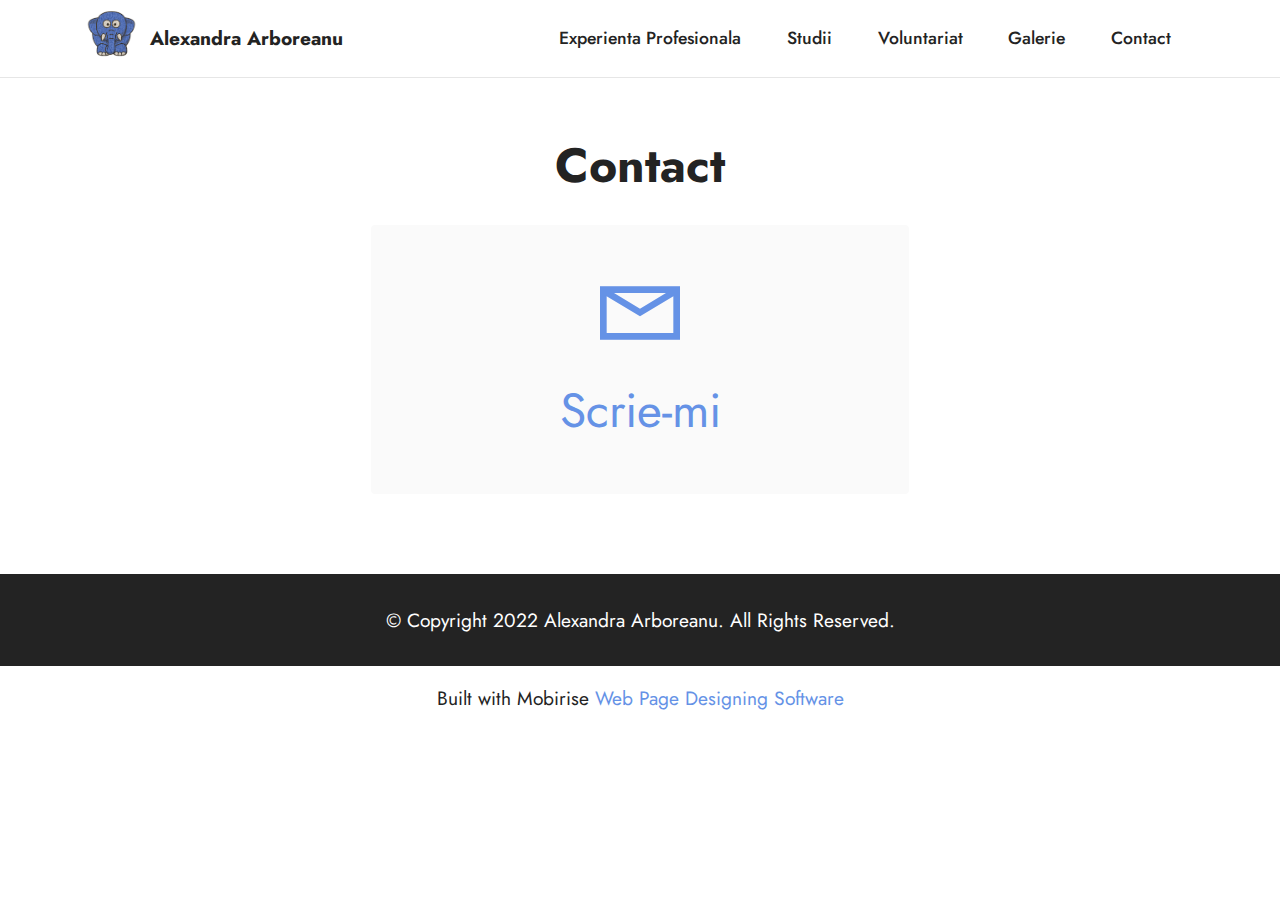
==== commit a3fba8b3: "Add files via upload" ====
--- a/page1.html
+++ b/page1.html
@@ -1,271 +1,246 @@
-<!DOCTYPE html>
-<html>
-  <head>
-    <!-- Site made with Mobirise Website Builder v5.6.8, https://mobirise.com -->
-    <meta charset="UTF-8" />
-    <meta http-equiv="X-UA-Compatible" content="IE=edge" />
-    <meta name="generator" content="Mobirise v5.6.8, mobirise.com" />
-    <meta name="twitter:card" content="summary_large_image" />
-    <meta name="twitter:image:src" content="" />
-    <meta property="og:image" content="" />
-    <meta name="twitter:title" content="Contact" />
-    <meta
-      name="viewport"
-      content="width=device-width, initial-scale=1, minimum-scale=1"
-    />
-    <link
-      rel="shortcut icon"
-      href="assets/images/mbr-121x145.png"
-      type="image/x-icon"
-    />
-    <meta name="description" content="" />
-
-    <title>Contact</title>
-    <link
-      rel="stylesheet"
-      href="assets/web/assets/mobirise-icons2/mobirise2.css"
-    />
-    <link rel="stylesheet" href="assets/bootstrap/css/bootstrap.min.css" />
-    <link rel="stylesheet" href="assets/bootstrap/css/bootstrap-grid.min.css" />
-    <link
-      rel="stylesheet"
-      href="assets/bootstrap/css/bootstrap-reboot.min.css"
-    />
-    <link rel="stylesheet" href="assets/dropdown/css/style.css" />
-    <link rel="stylesheet" href="assets/socicon/css/styles.css" />
-    <link rel="stylesheet" href="assets/theme/css/style.css" />
-    <link
-      rel="preload"
-      href="https://fonts.googleapis.com/css?family=Jost:100,200,300,400,500,600,700,800,900,100i,200i,300i,400i,500i,600i,700i,800i,900i&display=swap"
-      as="style"
-      onload="this.onload=null;this.rel='stylesheet'"
-    />
-    <noscript
-      ><link
-        rel="stylesheet"
-        href="https://fonts.googleapis.com/css?family=Jost:100,200,300,400,500,600,700,800,900,100i,200i,300i,400i,500i,600i,700i,800i,900i&display=swap"
-    /></noscript>
-    <link
-      rel="preload"
-      as="style"
-      href="assets/mobirise/css/mbr-additional.css"
-    />
-    <link
-      rel="stylesheet"
-      href="assets/mobirise/css/mbr-additional.css"
-      type="text/css"
-    />
-  </head>
-  <body>
-    <section
-      data-bs-version="5.1"
-      class="menu cid-s48OLK6784"
-      once="menu"
-      id="menu1-q"
-    >
-      <nav class="navbar navbar-dropdown navbar-fixed-top navbar-expand-lg">
-        <div class="container">
-          <div class="navbar-brand">
-            <span class="navbar-logo">
-              <a href="index.html">
-                <img
-                  src="assets/images/mbr-121x145.png"
-                  alt="Elephant Logo"
-                  style="height: 3.8rem"
-                />
-              </a>
-            </span>
-            <span class="navbar-caption-wrap"
-              ><a
-                class="navbar-caption text-black display-7"
-                href="index.html"
-                >Alexandra Arboreanu</a
-              ></span
-            >
-          </div>
-          <button
-            class="navbar-toggler"
-            type="button"
-            data-toggle="collapse"
-            data-bs-toggle="collapse"
-            data-target="#navbarSupportedContent"
-            data-bs-target="#navbarSupportedContent"
-            aria-controls="navbarNavAltMarkup"
-            aria-expanded="false"
-            aria-label="Toggle navigation"
-          >
-            <div class="hamburger">
-              <span></span>
-              <span></span>
-              <span></span>
-              <span></span>
-            </div>
-          </button>
-          <div class="collapse navbar-collapse" id="navbarSupportedContent">
-            <ul
-              class="navbar-nav nav-dropdown nav-right"
-              data-app-modern-menu="true"
-            >
-              <li class="nav-item">
-                <a
-                  class="nav-link link text-black text-primary display-4"
-                  href="index.html#content14-k"
-                  >Experienta Profesionala</a
-                >
-              </li>
-              <li class="nav-item">
-                <a
-                  class="nav-link link text-black text-primary display-4"
-                  href="index.html#content14-l"
-                  >Studii</a
-                >
-              </li>
-              <li class="nav-item">
-                <a
-                  class="nav-link link text-black text-primary display-4"
-                  href="index.html#content14-m"
-                  >Voluntariat</a
-                >
-              </li>
-              <li class="nav-item">
-                <a
-                  class="nav-link link text-black text-primary display-4"
-                  href="page2.html"
-                  >Galerie</a
-                >
-              </li>
-              <li class="nav-item">
-                <a
-                  class="nav-link link text-black text-primary display-4"
-                  href="page1.html"
-                  >Contact</a
-                >
-              </li>
-            </ul>
-          </div>
-        </div>
-      </nav>
-    </section>
-
-    <section
-      data-bs-version="5.1"
-      class="contacts1 cid-t4ZvtZ48cz"
-      id="contacts1-x"
-    >
-      <div class="container">
-        <div class="mbr-section-head">
-          <h3
-            class="mbr-section-title mbr-fonts-style align-center mb-0 display-2"
-          >
-            <strong>Contact</strong>
-          </h3>
-          <h4
-            class="mbr-section-subtitle mbr-fonts-style align-center mb-0 mt-2 display-5"
-          ></h4>
-        </div>
-        <div class="row justify-content-center mt-4">
-          <div class="card col-12 col-lg-6">
-            <div class="card-wrapper">
-              <div class="card-box align-center">
-                <div class="image-wrapper">
-                  <span class="mbr-iconfont mobi-mbri-letter mobi-mbri"></span>
-                </div>
-                <h4 class="card-title mbr-fonts-style mb-2 display-2">
-                  <strong>Email</strong>
-                </h4>
-                <p class="mbr-text mbr-fonts-style mb-2 display-4"></p>
-                <h5 class="link mbr-fonts-style display-7">
-                  <a href="mailto:aarboreanu@gmail.com" class="text-primary"
-                    >aarboreanu@gmail.com</a
-                  >
-                </h5>
-              </div>
-            </div>
-          </div>
-          <div class="card col-12 col-lg-6">
-            <div class="card-wrapper">
-              <div class="card-box align-center">
-                <div class="image-wrapper">
-                  <span
-                    class="mbr-iconfont mobi-mbri-mobile-2 mobi-mbri"
-                  ></span>
-                </div>
-                <h4
-                  class="card-title mbr-fonts-style align-center mb-2 display-2"
-                >
-                  <strong>Telefon</strong>
-                </h4>
-                <p class="mbr-text mbr-fonts-style mb-2 display-4"></p>
-                <h5 class="link mbr-black mbr-fonts-style display-7">
-                  <a href="tel:(00) 40 753 836 404" class="text-primary"
-                    >Sună la (00) 40 753 836 404</a
-                  >
-                </h5>
-              </div>
-            </div>
-          </div>
-        </div>
-      </div>
-    </section>
-
-    <section
-      data-bs-version="5.1"
-      class="footer3 cid-s48P1Icc8J"
-      once="footers"
-      id="footer3-r"
-    >
-      <div class="container">
-        <div class="media-container-row align-center mbr-white">
-          <div class="row row-copirayt">
-            <p
-              class="mbr-text mb-0 mbr-fonts-style mbr-white align-center display-7"
-            >
-              © Copyright 2022 Alexandra Arboreanu. All Rights Reserved.
-            </p>
-          </div>
-        </div>
-      </div>
-    </section>
-    <section
-      class="display-7"
-      style="
-        padding: 0;
-        align-items: center;
-        justify-content: center;
-        flex-wrap: wrap;
-        align-content: center;
-        display: flex;
-        position: relative;
-        height: 4rem;
-      "
-    >
-      <a
-        href="https://mobiri.se/"
-        style="
-          flex: 1 1;
-          height: 4rem;
-          position: absolute;
-          width: 100%;
-          z-index: 1;
-        "
-        ><img
-          alt=""
-          style="height: 4rem"
-          src="[data-uri]"
-      /></a>
-      <p style="margin: 0; text-align: center" class="display-7">
-        Built with Mobirise &#8204;
-      </p>
-      <a
-        style="z-index: 1"
-        href="https://mobirise.com/website-design-software.html"
-        >Web Page Designing Software</a
-      >
-    </section>
-    <script src="assets/bootstrap/js/bootstrap.bundle.min.js"></script>
-    <script src="assets/smoothscroll/smooth-scroll.js"></script>
-    <script src="assets/ytplayer/index.js"></script>
-    <script src="assets/dropdown/js/navbar-dropdown.js"></script>
-    <script src="assets/theme/js/script.js"></script>
-  </body>
-</html>
+<!DOCTYPE html>
+<html>
+  <head>
+    <!-- Site made with Mobirise Website Builder v5.6.8, https://mobirise.com -->
+    <meta charset="UTF-8" />
+    <meta http-equiv="X-UA-Compatible" content="IE=edge" />
+    <meta name="generator" content="Mobirise v5.6.8, mobirise.com" />
+    <meta name="twitter:card" content="summary_large_image" />
+    <meta name="twitter:image:src" content="" />
+    <meta property="og:image" content="" />
+    <meta name="twitter:title" content="Contact" />
+    <meta
+      name="viewport"
+      content="width=device-width, initial-scale=1, minimum-scale=1"
+    />
+    <link
+      rel="shortcut icon"
+      href="assets/images/mbr-121x145.png"
+      type="image/x-icon"
+    />
+    <meta name="description" content="" />
+
+    <title>Contact</title>
+    <link
+      rel="stylesheet"
+      href="assets/web/assets/mobirise-icons2/mobirise2.css"
+    />
+    <link rel="stylesheet" href="assets/bootstrap/css/bootstrap.min.css" />
+    <link rel="stylesheet" href="assets/bootstrap/css/bootstrap-grid.min.css" />
+    <link
+      rel="stylesheet"
+      href="assets/bootstrap/css/bootstrap-reboot.min.css"
+    />
+    <link rel="stylesheet" href="assets/dropdown/css/style.css" />
+    <link rel="stylesheet" href="assets/socicon/css/styles.css" />
+    <link rel="stylesheet" href="assets/theme/css/style.css" />
+    <link
+      rel="preload"
+      href="https://fonts.googleapis.com/css?family=Jost:100,200,300,400,500,600,700,800,900,100i,200i,300i,400i,500i,600i,700i,800i,900i&display=swap"
+      as="style"
+      onload="this.onload=null;this.rel='stylesheet'"
+    />
+    <noscript
+      ><link
+        rel="stylesheet"
+        href="https://fonts.googleapis.com/css?family=Jost:100,200,300,400,500,600,700,800,900,100i,200i,300i,400i,500i,600i,700i,800i,900i&display=swap"
+    /></noscript>
+    <link
+      rel="preload"
+      as="style"
+      href="assets/mobirise/css/mbr-additional.css"
+    />
+    <link
+      rel="stylesheet"
+      href="assets/mobirise/css/mbr-additional.css"
+      type="text/css"
+    />
+  </head>
+  <body>
+    <section
+      data-bs-version="5.1"
+      class="menu cid-s48OLK6784"
+      once="menu"
+      id="menu1-q"
+    >
+      <nav class="navbar navbar-dropdown navbar-fixed-top navbar-expand-lg">
+        <div class="container">
+          <div class="navbar-brand">
+            <span class="navbar-logo">
+              <a href="index.html">
+                <img
+                  src="assets/images/mbr-121x145.png"
+                  alt="Elephant Logo"
+                  style="height: 3.8rem"
+                />
+              </a>
+            </span>
+            <span class="navbar-caption-wrap"
+              ><a class="navbar-caption text-black display-7" href="index.html"
+                >Alexandra Arboreanu</a
+              ></span
+            >
+          </div>
+          <button
+            class="navbar-toggler"
+            type="button"
+            data-toggle="collapse"
+            data-bs-toggle="collapse"
+            data-target="#navbarSupportedContent"
+            data-bs-target="#navbarSupportedContent"
+            aria-controls="navbarNavAltMarkup"
+            aria-expanded="false"
+            aria-label="Toggle navigation"
+          >
+            <div class="hamburger">
+              <span></span>
+              <span></span>
+              <span></span>
+              <span></span>
+            </div>
+          </button>
+          <div class="collapse navbar-collapse" id="navbarSupportedContent">
+            <ul
+              class="navbar-nav nav-dropdown nav-right"
+              data-app-modern-menu="true"
+            >
+              <li class="nav-item">
+                <a
+                  class="nav-link link text-black text-primary display-4"
+                  href="index.html#content14-k"
+                  >Experienta Profesionala</a
+                >
+              </li>
+              <li class="nav-item">
+                <a
+                  class="nav-link link text-black text-primary display-4"
+                  href="index.html#content14-l"
+                  >Studii</a
+                >
+              </li>
+              <li class="nav-item">
+                <a
+                  class="nav-link link text-black text-primary display-4"
+                  href="index.html#content14-m"
+                  >Voluntariat</a
+                >
+              </li>
+              <li class="nav-item">
+                <a
+                  class="nav-link link text-black text-primary display-4"
+                  href="page2.html"
+                  >Galerie</a
+                >
+              </li>
+              <li class="nav-item">
+                <a
+                  class="nav-link link text-black text-primary display-4"
+                  href="page1.html"
+                  >Contact</a
+                >
+              </li>
+            </ul>
+          </div>
+        </div>
+      </nav>
+    </section>
+
+    <section
+      data-bs-version="5.1"
+      class="contacts1 cid-t4ZvtZ48cz"
+      id="contacts1-x"
+    >
+      <div class="container">
+        <div class="mbr-section-head">
+          <h3
+            class="mbr-section-title mbr-fonts-style align-center mb-0 display-2"
+          >
+            <strong>Contact</strong>
+          </h3>
+          <h4
+            class="mbr-section-subtitle mbr-fonts-style align-center mb-0 mt-2 display-5"
+          ></h4>
+        </div>
+        <div class="row justify-content-center mt-4">
+          <div class="card col-12 col-lg-6">
+            <div class="card-wrapper">
+              <div class="card-box align-center">
+                <div class="image-wrapper">
+                  <span class="mbr-iconfont mobi-mbri-letter mobi-mbri"></span>
+                </div>
+                <h4 class="card-title mbr-fonts-style mb-2 display-2">
+                  <strong
+                    ><a href="mailto:aarboreanu@gmail.com" class="text-primary"
+                      >Scrie-mi</a
+                    ></strong
+                  >
+                </h4>
+                <p class="mbr-text mbr-fonts-style mb-2 display-4"></p>
+              </div>
+            </div>
+          </div>
+        </div>
+      </div>
+    </section>
+
+    <section
+      data-bs-version="5.1"
+      class="footer3 cid-s48P1Icc8J"
+      once="footers"
+      id="footer3-r"
+    >
+      <div class="container">
+        <div class="media-container-row align-center mbr-white">
+          <div class="row row-copirayt">
+            <p
+              class="mbr-text mb-0 mbr-fonts-style mbr-white align-center display-7"
+            >
+              © Copyright 2022 Alexandra Arboreanu. All Rights Reserved.
+            </p>
+          </div>
+        </div>
+      </div>
+    </section>
+    <section
+      class="display-7"
+      style="
+        padding: 0;
+        align-items: center;
+        justify-content: center;
+        flex-wrap: wrap;
+        align-content: center;
+        display: flex;
+        position: relative;
+        height: 4rem;
+      "
+    >
+      <a
+        href="https://mobiri.se/"
+        style="
+          flex: 1 1;
+          height: 4rem;
+          position: absolute;
+          width: 100%;
+          z-index: 1;
+        "
+        ><img
+          alt=""
+          style="height: 4rem"
+          src="[data-uri]"
+      /></a>
+      <p style="margin: 0; text-align: center" class="display-7">
+        Built with Mobirise &#8204;
+      </p>
+      <a
+        style="z-index: 1"
+        href="https://mobirise.com/website-design-software.html"
+        >Web Page Designing Software</a
+      >
+    </section>
+    <script src="assets/bootstrap/js/bootstrap.bundle.min.js"></script>
+    <script src="assets/smoothscroll/smooth-scroll.js"></script>
+    <script src="assets/ytplayer/index.js"></script>
+    <script src="assets/dropdown/js/navbar-dropdown.js"></script>
+    <script src="assets/theme/js/script.js"></script>
+  </body>
+</html>
